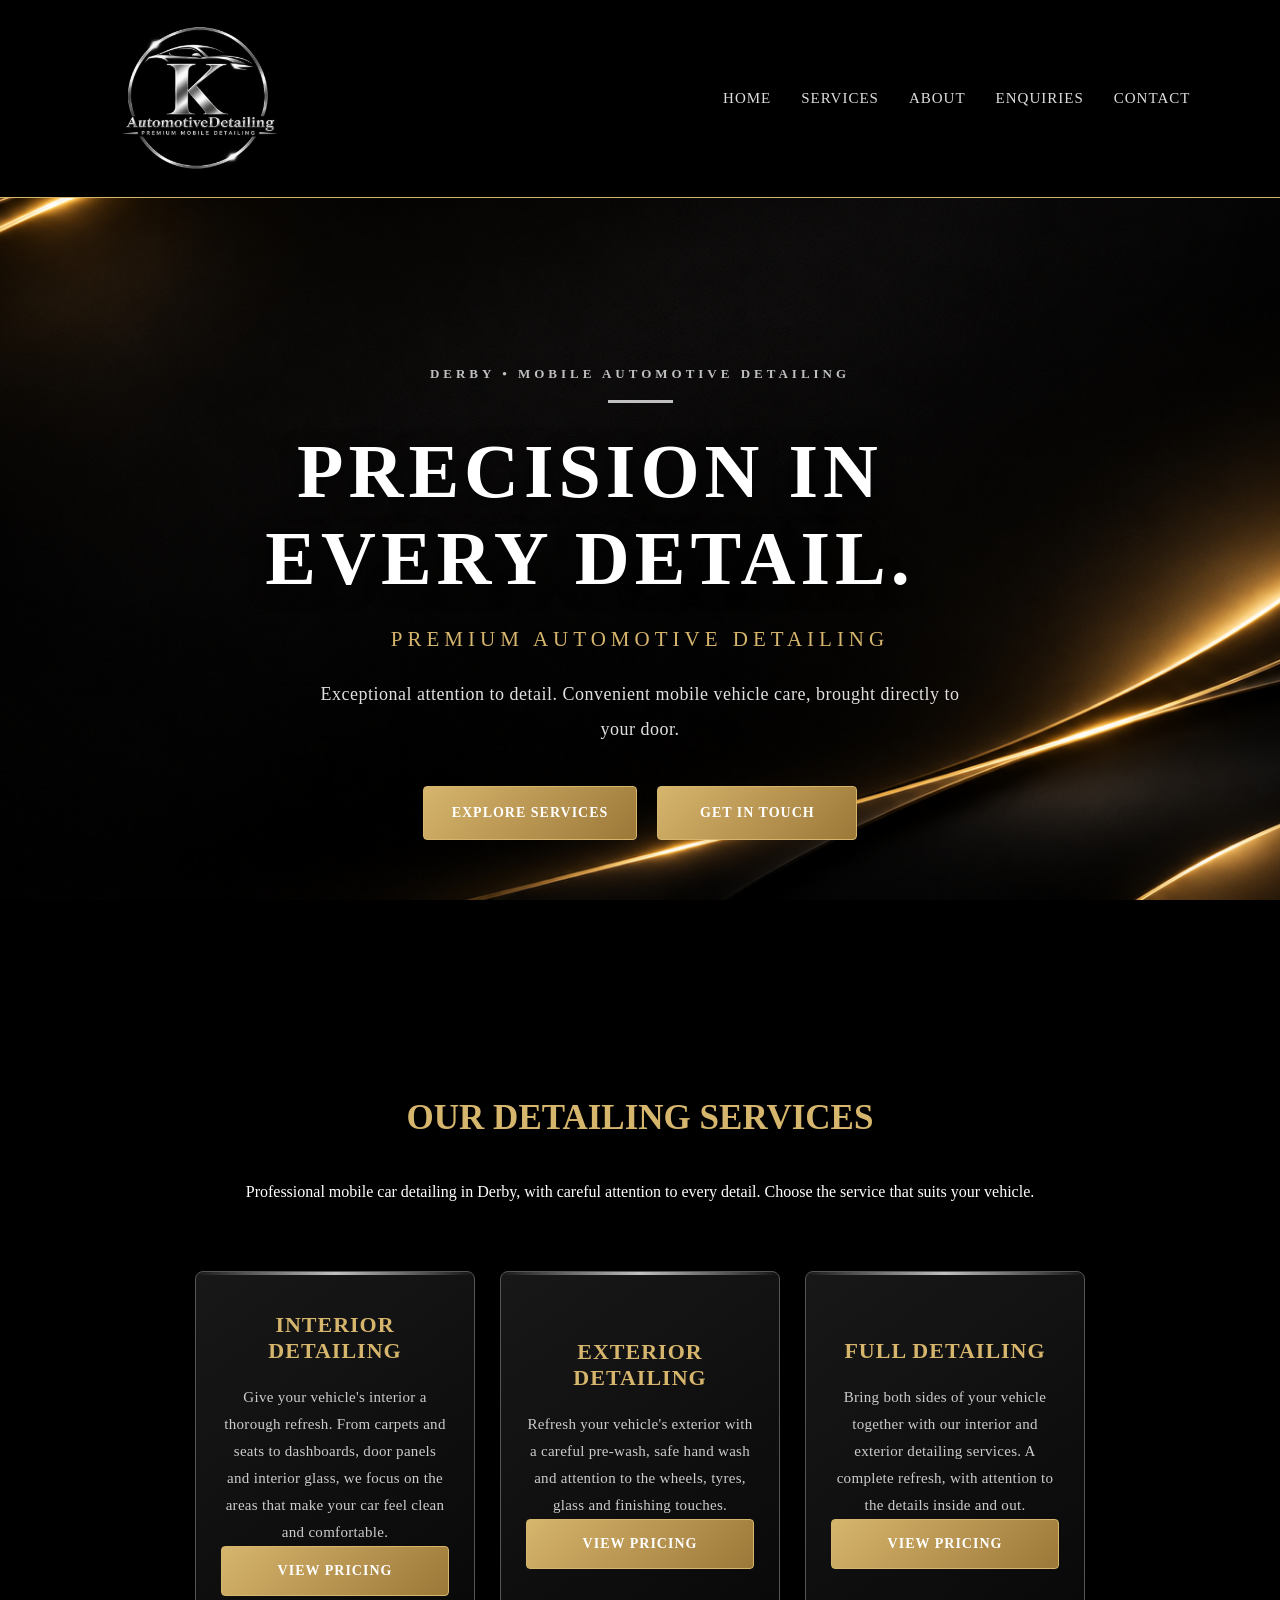
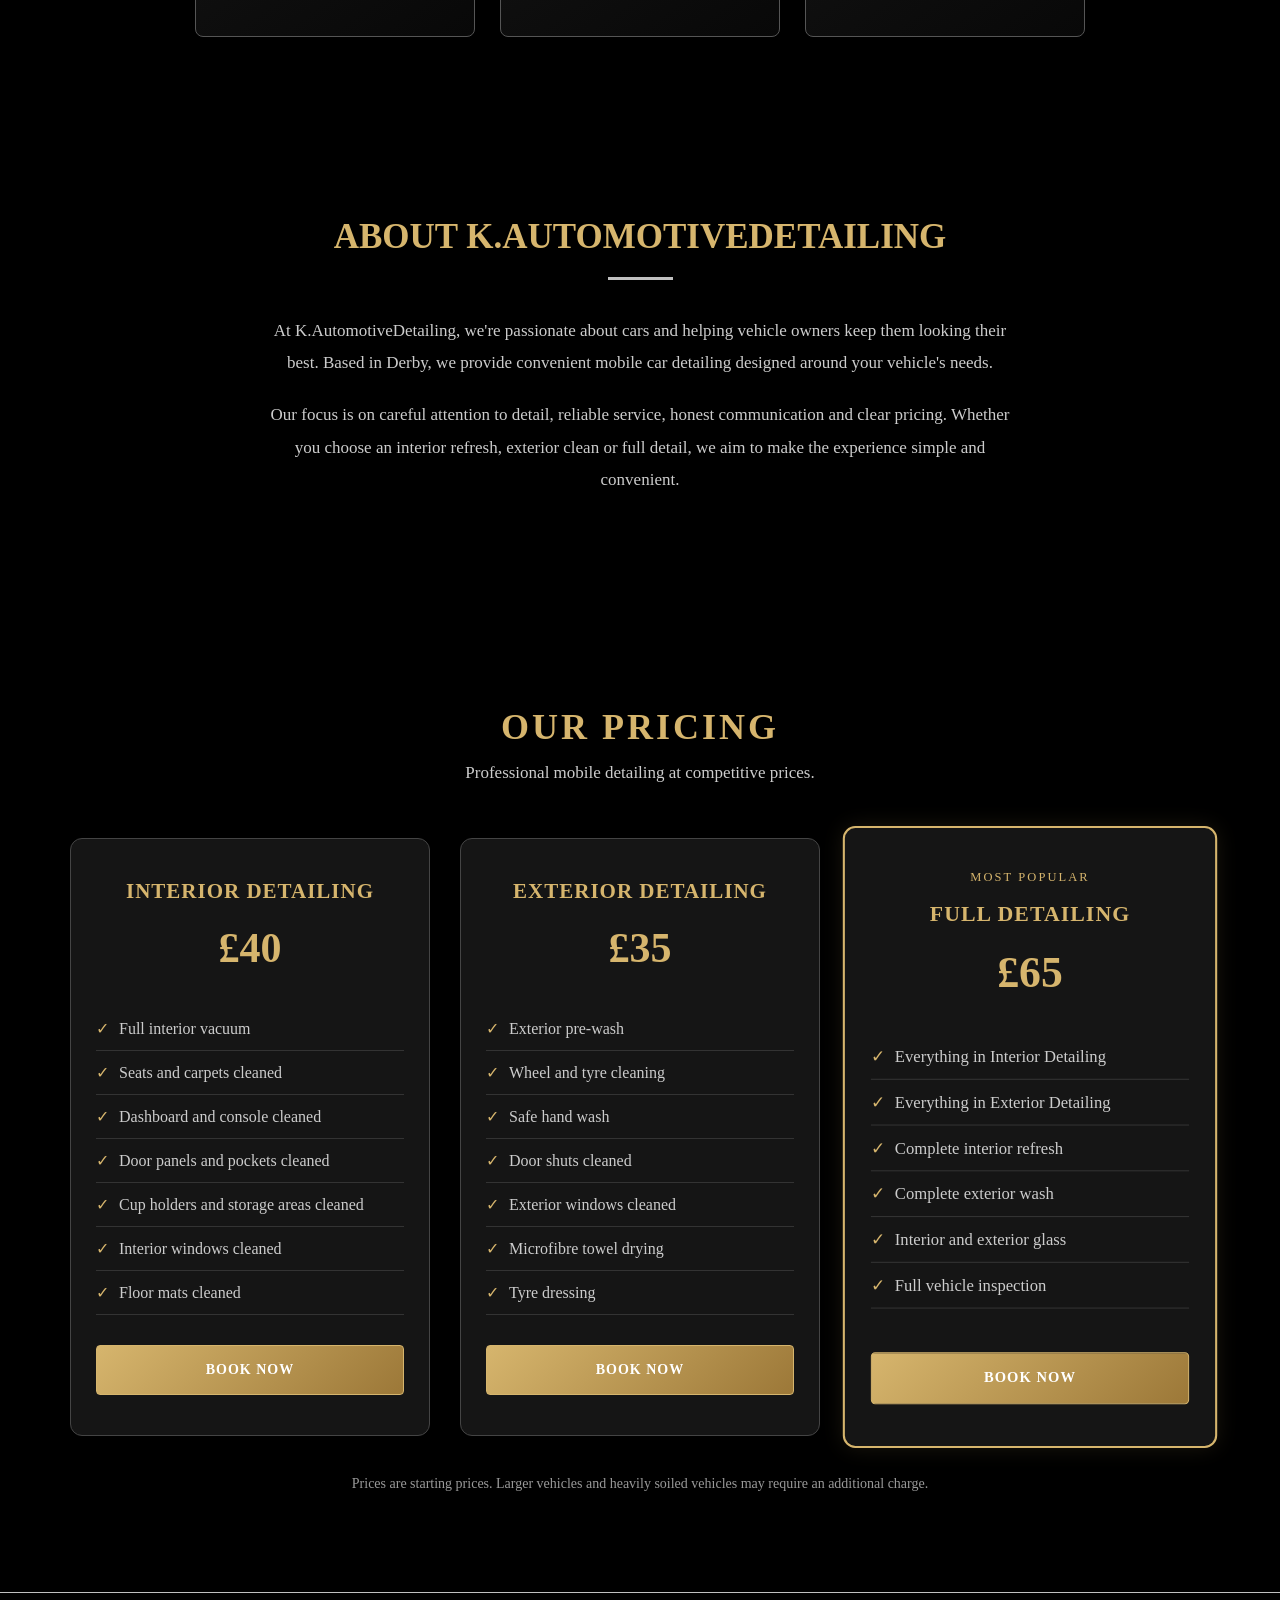
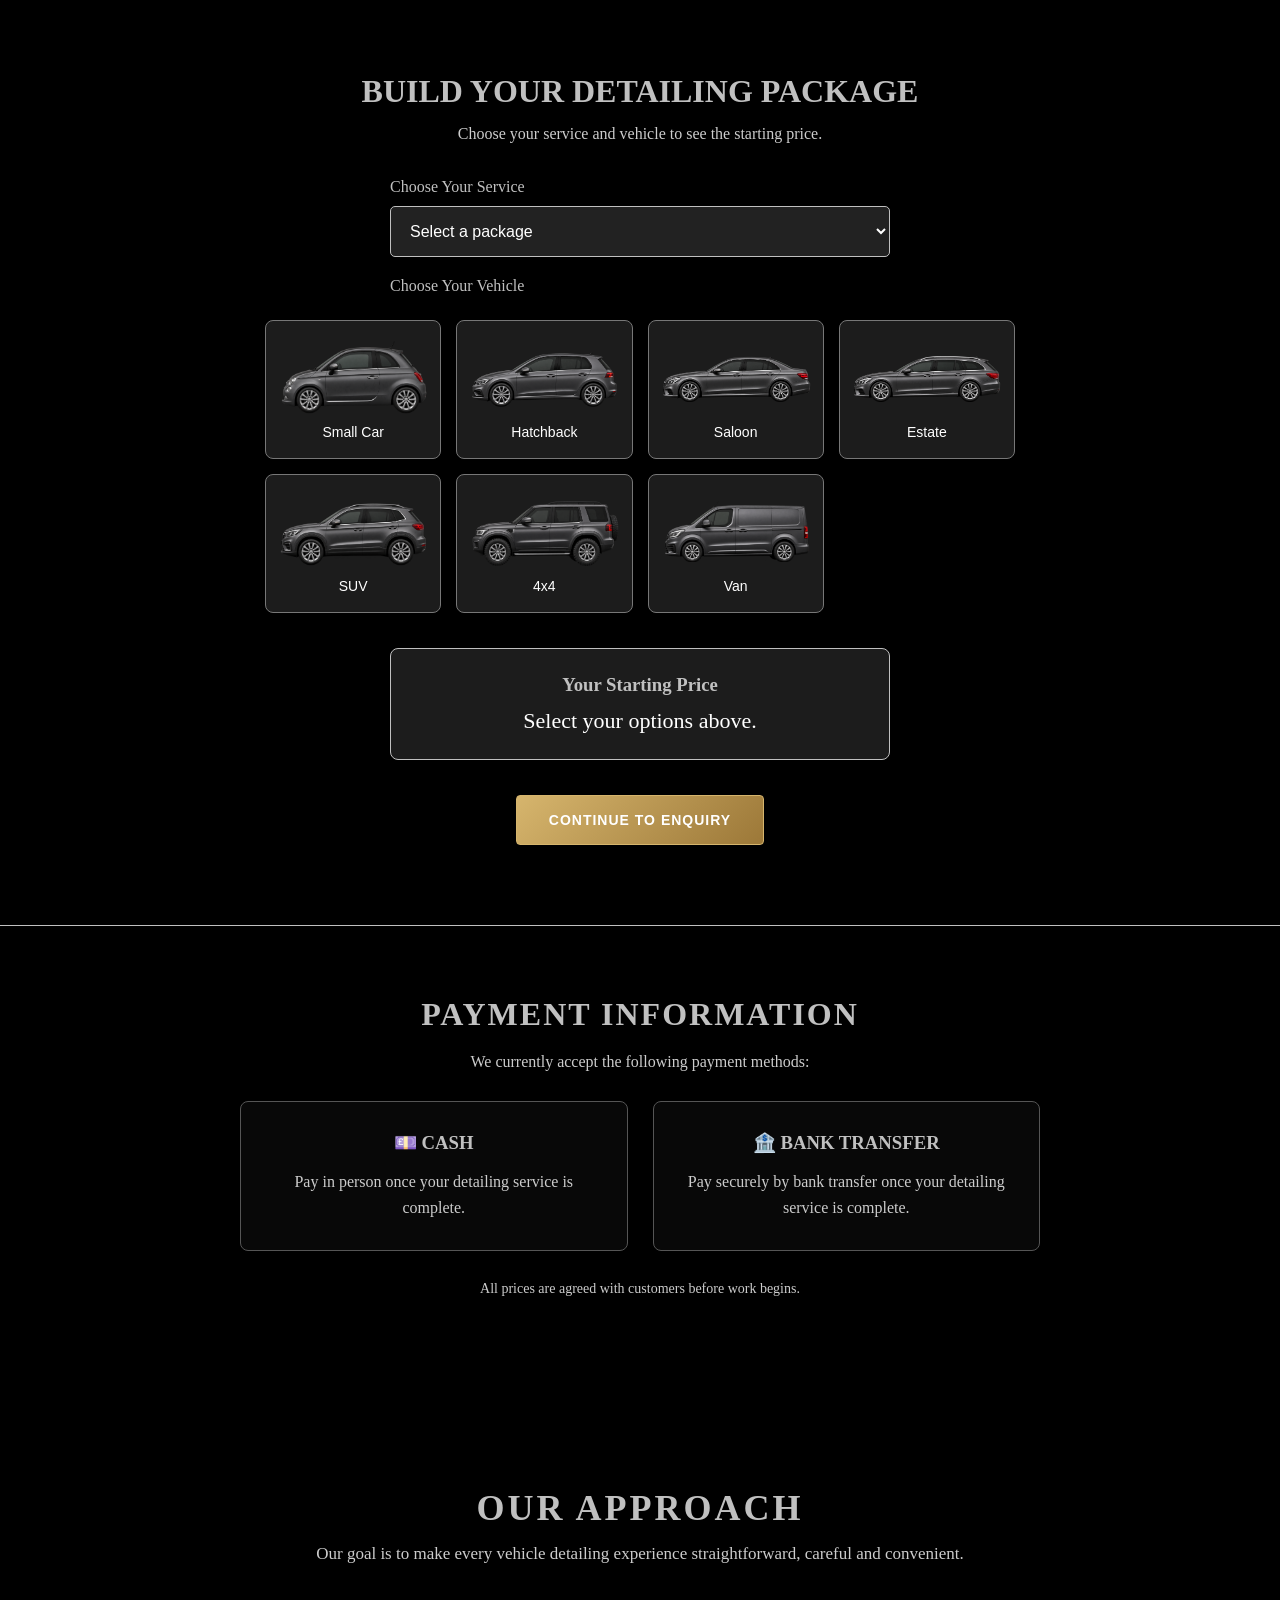
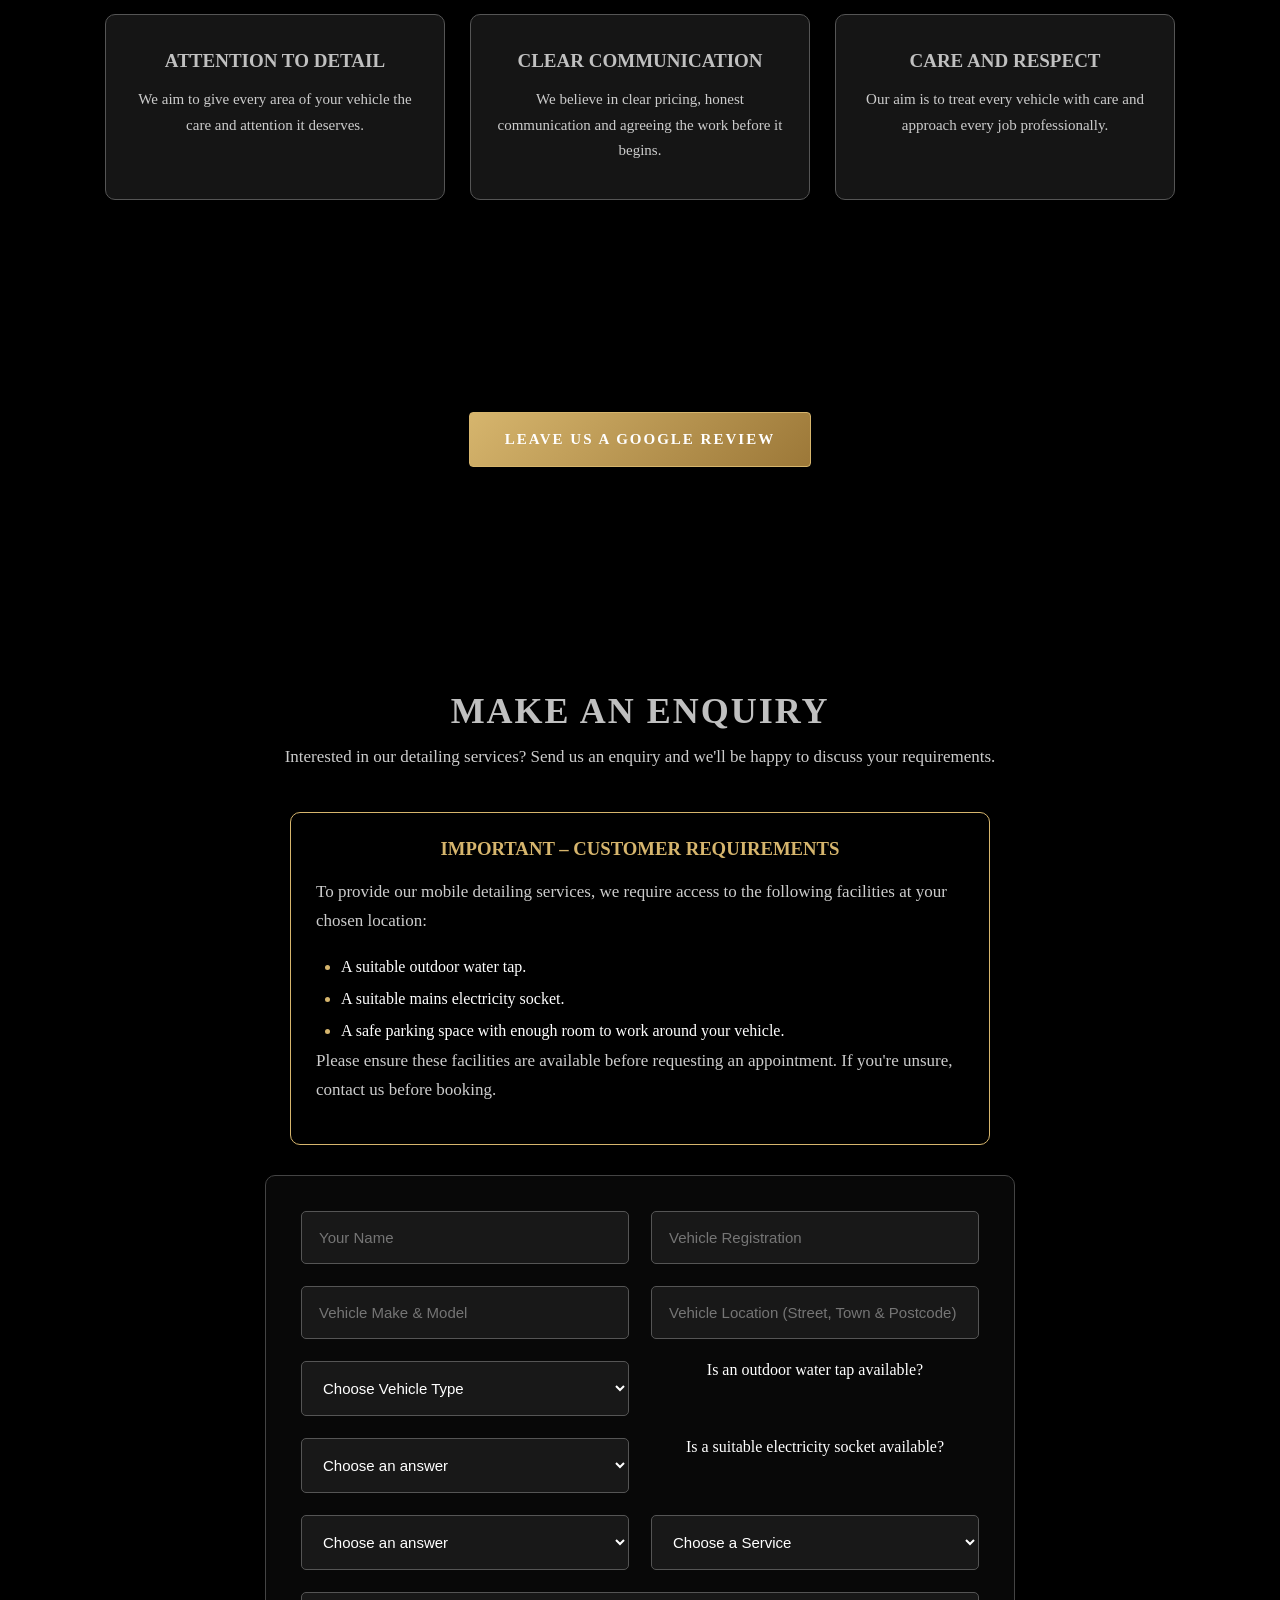
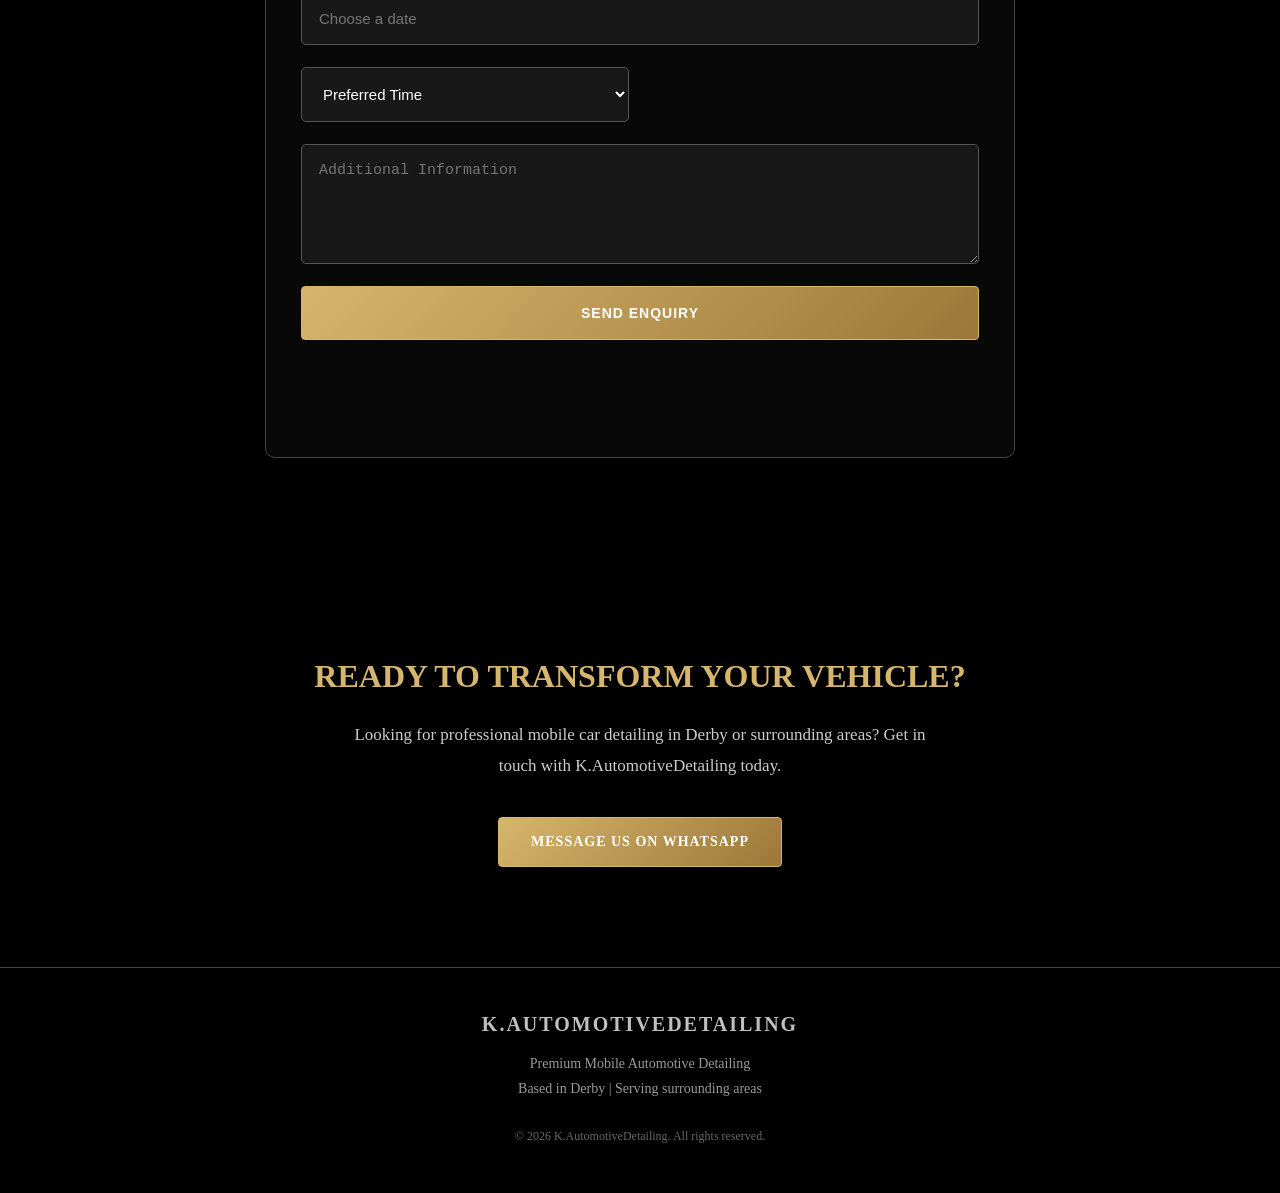
==== index.html @ b1f5a610 "Update index.html" ====
<!DOCTYPE html>
<html lang="en">
<head>
    <meta charset="UTF-8">
    <meta name="viewport" content="width=device-width, initial-scale=1.0">

    <title>K.AutomotiveDetailing | Mobile Car Detailing Derby</title>
    <meta name="description" content="K.AutomotiveDetailing is a Derby-based mobile car detailing business offering interior, exterior and full vehicle detailing.">
<meta name="google-site-verification" content="3lFcGwFGgiBPNu2dkAWqpd8_053Fu-pP-TN8YzQYpKs" />
    <link rel="stylesheet" href="style.css">
    <link rel="icon" type="image/png" href="images/logo.png">
    <link rel="canonical" href="https://kautomotivedetailing.co.uk/">
    <meta property="og:title" content="K.AutomotiveDetailing | Mobile Car Detailing Derby">
<meta property="og:description" content="Mobile interior, exterior and full car detailing in Derby.">
<meta property="og:url" content="https://kautomotivedetailing.co.uk/">
<meta property="og:type" content="website">
</head>

<body>

    <!-- NAVIGATION -->
<header>
        <nav>
            <a class="logo" href="#home">
    <img src="images/logo.png" alt="K.AutomotiveDetailing logo">
</a>

            <ul>
                <li><a href="#home">Home</a></li>
                <li><a href="#services">Services</a></li>
                <li><a href="#about">About</a></li>
                <li><a href="#booking">Enquiries</a></li>
                <li><a href="#contact">Contact</a></li>
            </ul>
        </nav>
    </header>

    <!-- HOMEPAGE -->
   <section class="hero" id="home">

    <div class="hero-content">

        <span class="hero-label">DERBY • MOBILE AUTOMOTIVE DETAILING</span>

        <div class="hero-line"></div>

        <h1>PRECISION IN<br>EVERY DETAIL.</h1>

        <h2>PREMIUM AUTOMOTIVE DETAILING</h2>

        <p>
            Exceptional attention to detail.
            Convenient mobile vehicle care, brought directly to your door.
        </p>

        <div class="hero-buttons">
            <a href="#services" class="button">EXPLORE SERVICES</a>

            <a href="#contact" class="button secondary-button">GET IN TOUCH</a>
        </div>

    </div>

</section>
<!-- SERVICES -->
<section class="services" id="services">

    <h2>OUR DETAILING SERVICES</h2>

    <p class="services-intro">
        Professional mobile car detailing in Derby, with careful attention
        to every detail. Choose the service that suits your vehicle.
    </p>

    <div class="service-container">

        <div class="service-card">
            <h3>Interior Detailing</h3>
            <p>
                Give your vehicle's interior a thorough refresh.
                From carpets and seats to dashboards, door panels
                and interior glass, we focus on the areas that
                make your car feel clean and comfortable.
            </p>
            <a href="#pricing" class="button">VIEW PRICING</a>
        </div>

        <div class="service-card">
            <h3>Exterior Detailing</h3>
            <p>
                Refresh your vehicle's exterior with a careful
                pre-wash, safe hand wash and attention to the
                wheels, tyres, glass and finishing touches.
            </p>
            <a href="#pricing" class="button">VIEW PRICING</a>
        </div>

        <div class="service-card">
            <h3>Full Detailing</h3>
            <p>
                Bring both sides of your vehicle together with
                our interior and exterior detailing services.
                A complete refresh, with attention to the details
                inside and out.
            </p>
            <a href="#pricing" class="button">VIEW PRICING</a>
        </div>

    </div>

</section>
<!-- ABOUT -->
<section class="about" id="about">

    <h2>ABOUT K.AUTOMOTIVEDETAILING</h2>

    <p>
        At K.AutomotiveDetailing, we're passionate about cars
        and helping vehicle owners keep them looking their best.
        Based in Derby, we provide convenient mobile car detailing
        designed around your vehicle's needs.
    </p>

    <p>
        Our focus is on careful attention to detail, reliable
        service, honest communication and clear pricing.
        Whether you choose an interior refresh, exterior clean
        or full detail, we aim to make the experience simple
        and convenient.
    </p>

</section>

<!-- PRICING SECTION -->

<section class="pricing" id="pricing">

    <h2>OUR PRICING</h2>

    <p class="pricing-intro">
        Professional mobile detailing at competitive prices.
    </p>

    <div class="pricing-container">

        <div class="pricing-card">
            <h3>INTERIOR DETAILING</h3>
            <h4>£40</h4>

            <ul>
                <li>Full interior vacuum</li>
                <li>Seats and carpets cleaned</li>
                <li>Dashboard and console cleaned</li>
                <li>Door panels and pockets cleaned</li>
                <li>Cup holders and storage areas cleaned</li>
                <li>Interior windows cleaned</li>
                <li>Floor mats cleaned</li>
            </ul>

            <a href="#booking" class="button">BOOK NOW</a>
        </div>

        <div class="pricing-card">
            <h3>EXTERIOR DETAILING</h3>
            <h4>£35</h4>

            <ul>
                <li>Exterior pre-wash</li>
                <li>Wheel and tyre cleaning</li>
                <li>Safe hand wash</li>
                <li>Door shuts cleaned</li>
                <li>Exterior windows cleaned</li>
                <li>Microfibre towel drying</li>
                <li>Tyre dressing</li>
            </ul>

            <a href="#booking" class="button">BOOK NOW</a>
        </div>

        <div class="pricing-card popular">
            <span class="popular-label">MOST POPULAR</span>

            <h3>FULL DETAILING</h3>
            <h4>£65</h4>

            <ul>
                <li>Everything in Interior Detailing</li>
                <li>Everything in Exterior Detailing</li>
                <li>Complete interior refresh</li>
                <li>Complete exterior wash</li>
                <li>Interior and exterior glass</li>
                <li>Full vehicle inspection</li>
            </ul>

            <a href="#booking" class="button">BOOK NOW</a>
        </div>

    </div>

    <p class="pricing-note">
        Prices are starting prices. Larger vehicles and heavily soiled
        vehicles may require an additional charge.
    </p>

</section>
<!-- INTERACTIVE PRICE SELECTOR -->

<section class="price-selector" id="price-selector">

    <h2>BUILD YOUR DETAILING PACKAGE</h2>

    <p>Choose your service and vehicle to see the starting price.</p>

    <label for="package-choice">Choose Your Service</label>
    <select id="package-choice">
        <option value="">Select a package</option>
        <option value="Interior Detailing">Interior Detailing</option>
        <option value="Exterior Detailing">Exterior Detailing</option>
        <option value="Full Detailing">Full Detailing</option>
    </select>

    <label>Choose Your Vehicle</label>

<div class="vehicle-grid">

    <button type="button" class="vehicle-card" data-vehicle="Small Car">
       <img src="images/small-car.png" alt="Small car">
        <span>Small Car</span>
    </button>

    <button type="button" class="vehicle-card" data-vehicle="Hatchback">
       <img src="images/hatchback.png" alt="Hatchback">
        <span>Hatchback</span>
    </button>

    <button type="button" class="vehicle-card" data-vehicle="Saloon">
        <img src="images/saloon.png" alt="Saloon">
        <span>Saloon</span>
    </button>

    <button type="button" class="vehicle-card" data-vehicle="Estate">
        <img src="images/estate.png" alt="Estate car">
        <span>Estate</span>
    </button>

    <button type="button" class="vehicle-card" data-vehicle="SUV">
        <img src="images/suv.png" alt="SUV">
        <span>SUV</span>
    </button>

    <button type="button" class="vehicle-card" data-vehicle="4x4">
     <img src="images/4x4.png" alt="4x4 vehicle">
        <span>4x4</span>
    </button>

    <button type="button" class="vehicle-card" data-vehicle="Van">
      <img src="images/van.png" alt="Van">
        <span>Van</span>
    </button>

</div>

<select id="vehicle-choice" hidden>
    <option value="">Select your vehicle</option>
    <option value="Small Car">Small Car</option>
    <option value="Hatchback">Hatchback</option>
    <option value="Saloon">Saloon</option>
    <option value="Estate">Estate</option>
    <option value="SUV">SUV</option>
    <option value="4x4">4x4</option>
    <option value="Van">Van</option>
</select>

    <div id="price-result">
        <h3>Your Starting Price</h3>
        <p>Select your options above.</p>
    </div>

    <button type="button" id="use-package" class="button">
        CONTINUE TO ENQUIRY
    </button>

</section>
<!-- PAYMENT INFORMATION -->

<section class="payment">

    <h2>PAYMENT INFORMATION</h2>

    <p>We currently accept the following payment methods:</p>

    <div class="payment-methods">

        <div class="payment-card">
            <h3>💷 CASH</h3>
            <p>Pay in person once your detailing service is complete.</p>
        </div>

        <div class="payment-card">
            <h3>🏦 BANK TRANSFER</h3>
            <p>Pay securely by bank transfer once your detailing service is complete.</p>
        </div>

    </div>

    <p class="payment-note">
        All prices are agreed with customers before work begins.
    </p>

</section>

<!-- OUR APPROACH -->
<section class="reviews" id="reviews">

    <h2>OUR APPROACH</h2>

    <p class="reviews-intro">
        Our goal is to make every vehicle detailing experience
        straightforward, careful and convenient.
    </p>

    <div class="reviews-container">

        <div class="review-card">
            <h3>ATTENTION TO DETAIL</h3>
            <p>
                We aim to give every area of your vehicle
                the care and attention it deserves.
            </p>
        </div>

        <div class="review-card">
            <h3>CLEAR COMMUNICATION</h3>
            <p>
                We believe in clear pricing, honest communication
                and agreeing the work before it begins.
            </p>
        </div>

        <div class="review-card">
            <h3>CARE AND RESPECT</h3>
            <p>
                Our aim is to treat every vehicle with care
                and approach every job professionally.
            </p>
        </div>

    </div>

</section>

<div class="google-review-button">
    <a href="https://g.page/r/CeWnXYywvIUnEBM/review"
       target="_blank"
       rel="noopener noreferrer"
       class="button">
        LEAVE US A GOOGLE REVIEW
    </a>
</div>
 

    <!-- CONTACT -->
     <!-- BOOKING SECTION -->

<section class="booking" id="booking">

    <h2>MAKE AN ENQUIRY</h2>

   <p>Interested in our detailing services? Send us an enquiry and we'll be happy to discuss your requirements.</p>
   <div class="customer-requirements">

    <h3>IMPORTANT – CUSTOMER REQUIREMENTS</h3>

    <p>
        To provide our mobile detailing services, we require access
        to the following facilities at your chosen location:
    </p>

    <ul>
        <li>A suitable outdoor water tap.</li>
        <li>A suitable mains electricity socket.</li>
        <li>A safe parking space with enough room to work around your vehicle.</li>
    </ul>

    <p>
        Please ensure these facilities are available before requesting
        an appointment. If you're unsure, contact us before booking.
    </p>

</div>

    <form id="booking-form">

        <input type="text" id="name" placeholder="Your Name" required>
        <input type="text" id="registration" placeholder="Vehicle Registration" required>

        <input type="text" id="vehicle" placeholder="Vehicle Make & Model" required>
        <input type="text" id="address" placeholder="Vehicle Location (Street, Town & Postcode)" required>
        <select id="vehicle-type" required>
    <option value="">Choose Vehicle Type</option>
    <option>Small Car</option>
    <option>Hatchback</option>
    <option>Saloon</option>
    <option>Estate</option>
    <option>SUV</option>
    <option>4x4</option>
    <option>Van</option>
    <option>Other</option>
</select>
<label for="water-availability">Is an outdoor water tap available?</label>
<select id="water-availability" required>
    <option value="">Choose an answer</option>
    <option>Yes</option>
    <option>No</option>
    <option>Unsure</option>
</select>

<label for="electricity-availability">Is a suitable electricity socket available?</label>
<select id="electricity-availability" required>
    <option value="">Choose an answer</option>
    <option>Yes</option>
    <option>No</option>
    <option>Unsure</option>
</select>
        <select id="service" required>
            <option value="">Choose a Service</option>
            <option>Interior Detailing</option>
            <option>Exterior Detailing</option>
            <option>Full Detailing</option>
        </select>

        <input type="text" id="date" placeholder="Choose a date" readonly required>
<div id="booking-calendar"></div>

        <select id="time" required>
            <option value="">Preferred Time</option>
            <option>Morning</option>
            <option>Afternoon</option>
            <option>Evening</option>
        </select>

        <textarea id="message" placeholder="Additional Information"></textarea>
      

        <button type="submit" class="button">SEND ENQUIRY</button>
        <p id="booking-status"></p>

    </form>

</section>

    <section class="contact" id="contact">
    <h2>READY TO TRANSFORM YOUR VEHICLE?</h2>

    <p>
        Looking for professional mobile car detailing in Derby or surrounding areas?
        Get in touch with K.AutomotiveDetailing today.
    </p>

    <a href="https://wa.me/447947602239?text=Hi%2C%20I'd%20like%20to%20enquire%20about%20your%20detailing%20services."
       class="button"
       target="_blank"
       rel="noopener noreferrer">
        MESSAGE US ON WHATSAPP
    </a>
</section>

    <footer>
    <div class="footer-content">
        <h3>K.AUTOMOTIVEDETAILING</h3>

        <p>Premium Mobile Automotive Detailing</p>

        <p>Based in Derby | Serving surrounding areas</p>

        <p class="copyright">
            © 2026 K.AutomotiveDetailing. All rights reserved.
        </p>
    </div>
<!-- BACK TO TOP BUTTON -->
<button id="back-to-top" title="Back to Top">
    ↑
</button>
</footer>
<script>
// CUSTOM BOOKING CALENDAR

const dateInput = document.getElementById("date");
const calendar = document.getElementById("booking-calendar");

let calendarDate = new Date();
let selectedDate = null;

calendar.style.display = "none";

function renderCalendar() {
    calendar.innerHTML = "";

    const year = calendarDate.getFullYear();
    const month = calendarDate.getMonth();

    const firstDay = new Date(year, month, 1).getDay();
    const daysInMonth = new Date(year, month + 1, 0).getDate();

    const header = document.createElement("div");
    header.className = "calendar-header";

    const previous = document.createElement("button");
    previous.type = "button";
    previous.textContent = "‹";
    previous.onclick = () => {
        calendarDate.setMonth(calendarDate.getMonth() - 1);
        renderCalendar();
    };

    const title = document.createElement("strong");
    title.textContent = calendarDate.toLocaleDateString("en-GB", {
        month: "long",
        year: "numeric"
    });

    const next = document.createElement("button");
    next.type = "button";
    next.textContent = "›";
    next.onclick = () => {
        calendarDate.setMonth(calendarDate.getMonth() + 1);
        renderCalendar();
    };

    header.append(previous, title, next);
    calendar.appendChild(header);

    const grid = document.createElement("div");
    grid.className = "calendar-grid";

    ["Sun", "Mon", "Tue", "Wed", "Thu", "Fri", "Sat"].forEach(day => {
        const label = document.createElement("div");
        label.className = "calendar-day";
        label.textContent = day;
        grid.appendChild(label);
    });

    for (let i = 0; i < firstDay; i++) {
        grid.appendChild(document.createElement("div"));
    }

    const today = new Date();
    today.setHours(0, 0, 0, 0);

    const maxDate = new Date();
    maxDate.setDate(maxDate.getDate() + 90);
    maxDate.setHours(0, 0, 0, 0);

    for (let day = 1; day <= daysInMonth; day++) {
        const date = new Date(year, month, day);
        const button = document.createElement("button");

        button.type = "button";
        button.className = "calendar-date";
        button.textContent = day;

        const weekday = date.getDay();

        if (
            date < today ||
            date > maxDate ||
            [1, 3, 4].includes(weekday)
        ) {
            button.disabled = true;
        }

        if (
            selectedDate &&
            date.toDateString() === selectedDate.toDateString()
        ) {
            button.classList.add("selected");
        }

        button.addEventListener("click", () => {
            selectedDate = date;

            dateInput.value =
    date.getFullYear() + "-" +
    String(date.getMonth() + 1).padStart(2, "0") + "-" +
    String(date.getDate()).padStart(2, "0");

            calendar.style.display = "none";
            renderCalendar();
        });

        grid.appendChild(button);
    }

    calendar.appendChild(grid);
}

dateInput.addEventListener("click", () => {
    calendar.style.display =
        calendar.style.display === "none" ? "block" : "none";

    renderCalendar();
});

renderCalendar();
document.getElementById("booking-form").addEventListener("submit", function(event) {

    event.preventDefault();
    const bookingReference = "KAD-" +
    Date.now().toString().slice(-6) + "-" +
    Math.floor(100 + Math.random() * 900);

    const name = document.getElementById("name").value;
    const vehicle = document.getElementById("vehicle").value;
    const vehicleType = document.getElementById("vehicle-type").value;
    const registration = document.getElementById("registration").value;
    const address = document.getElementById("address").value;
    const service = document.getElementById("service").value;
    const date = document.getElementById("date").value;
    const time = document.getElementById("time").value;
    const message = document.getElementById("message").value;

    const bookingMessage =
    "Hi, I'd like to request a car detailing booking.\n\n" +
    "Booking Reference: " + bookingReference + "\n" +
        "Name: " + name + "\n" +
        "Vehicle: " + vehicle + "\n" +
    "Vehicle Type: " + vehicleType + "\n" +
    "Registration: " + registration + "\n" +
    "Vehicle Location: " + address + "\n" +
    "Service: " + service + "\n" +
    "Preferred Date: " + date + "\n" +
    "Preferred Time: " + time + "\n" +
    "Additional Information: " + message + "\n\n" +
"Please remember to attach your vehicle photos to this WhatsApp message if you have any.";

    const whatsappURL = "https://wa.me/447947602239?text=" + encodeURIComponent(bookingMessage);

    document.getElementById("booking-status").textContent =
"Your enquiry reference is " + bookingReference +
". Please send the WhatsApp message to complete your enquiry. We will respond when we're ready to discuss your requirements.";

    window.open(whatsappURL, "_blank");
});
</script>
<script>
const animatedSections = document.querySelectorAll(
    ".services, .pricing, .payment, .reviews, .about, .booking, .contact"
);

const observer = new IntersectionObserver((entries) => {
    entries.forEach((entry) => {
        if (entry.isIntersecting) {
            entry.target.classList.add("fade-in", "visible");
            observer.unobserve(entry.target);
        }
    });
}, {
    threshold: 0.15
});

animatedSections.forEach((section) => {
    section.classList.add("fade-in");
    observer.observe(section);
});// BACK TO TOP BUTTON

const backToTopButton = document.getElementById("back-to-top");

window.addEventListener("scroll", function() {
    if (window.scrollY > 300) {
        backToTopButton.classList.add("show");
    } else {
        backToTopButton.classList.remove("show");
    }
});

backToTopButton.addEventListener("click", function() {
    window.scrollTo({
        top: 0,
        behavior: "smooth"
    });
});// INTERACTIVE PRICE SELECTOR

const packageChoice = document.getElementById("package-choice");
const vehicleChoice = document.getElementById("vehicle-choice");
const priceResult = document.getElementById("price-result");
const usePackageButton = document.getElementById("use-package");

const startingPrices = {
    "Interior Detailing": 40,
    "Exterior Detailing": 35,
    "Full Detailing": 65
};

function updatePrice() {
    const selectedPackage = packageChoice.value;
    const selectedVehicle = vehicleChoice.value;

    if (!selectedPackage || !selectedVehicle) {
        priceResult.innerHTML = `
            <h3>Your Starting Price</h3>
            <p>Select your service and vehicle above.</p>
        `;
        return;
    }

    const price = startingPrices[selectedPackage];

    priceResult.innerHTML = `
        <h3>${selectedPackage}</h3>
        <p>From £${price}</p>
        <small>
            Vehicle selected: ${selectedVehicle}. 
            Larger vehicles and heavily soiled vehicles may cost extra.
            Final price will be agreed before work begins.
        </small>
    `;
}

packageChoice.addEventListener("change", updatePrice);
vehicleChoice.addEventListener("change", updatePrice);
// VEHICLE CARD SELECTION

const vehicleCards = document.querySelectorAll(".vehicle-card");

vehicleCards.forEach(card => {
    card.addEventListener("click", function() {

        const selectedVehicle = this.dataset.vehicle;

        vehicleChoice.value = selectedVehicle;

        vehicleCards.forEach(item => {
            item.classList.remove("selected");
        });

        this.classList.add("selected");

        updatePrice();
    });
});

usePackageButton.addEventListener("click", function() {
    if (!packageChoice.value || !vehicleChoice.value) {
        priceResult.innerHTML = `
            <h3>Almost there!</h3>
            <p>Please select both options first.</p>
        `;
        return;
    }

    document.getElementById("service").value = packageChoice.value;
    document.getElementById("vehicle-type").value = vehicleChoice.value;

    document.getElementById("booking").scrollIntoView({
        behavior: "smooth"
    });
});
</script>
</body>
</html>
---- style.css ----
/* MAIN SETTINGS */

* {
    margin: 0;
    padding: 0;
    box-sizing: border-box;
    scroll-behavior: smooth;
}

body {
    background: url("images/hero-background.png") center center / cover fixed no-repeat;




    ;
    color: white;
    font-family: georgia



}

/* NAVIGATION BAR */

header {
    background: #111;
    padding: 25px 7%;
    border-bottom: 1px solid silver
}

nav {
    display: flex;
    justify-content: space-between;
    align-items: center;
}

.logo {
    color: silver;
    font-size: 35px;
    font-weight: bold;
    letter-spacing: 2px;
}

nav ul {
    display: flex;
    list-style: none;
    gap: 30px;
}

nav ul li a {
    color: #ddd;
    text-decoration: none;
    font-size: 15px;
    letter-spacing: 1px;
    text-transform: uppercase;
    transition: 0.3s;
}

nav ul li a {
    position: relative;
    transition: color 0.3s ease;
}

nav ul li a::after {
    content: "";
    position: absolute;
    left: 0;
    bottom: -6px;
    width: 0;
    height: 2px;
    background: silver;
    transition: width 0.3s ease;
}

nav ul li a:hover {
    color: #D6B56D;
    text-shadow: 0 0 8px rgba(214, 181, 109, 0.5);
}

nav ul li a:hover::after {
    width: 100%;
}

/* HOMEPAGE */

.hero {
    min-height: 90vh;
    display: flex;
    justify-content: center;
    align-items: center;
    text-align: center;
    padding: 100px 20px;
    background:
    linear-gradient(
        90deg,
        rgba(0, 0, 0, 0.85),
        rgba(0, 0, 0, 0.45),
        rgba(0, 0, 0, 0.75)
    ),
    url("images/hero-background.png")
    center/cover no-repeat;
}

.hero h1 {
    font-size: 76px;
    color: white;
    letter-spacing: 5px;
    line-height: 1.15;
    max-width: 1000px;
    margin-bottom: 25px;
    font-weight: bold;
    text-transform: uppercase;
    text-shadow: 0 4px 20px rgba(0,0,0,0.8);
}

.hero h2 {
    font-size: 21px;
    font-weight: normal;
    letter-spacing: 5px;
    color: silver;
    margin-bottom: 25px;
    text-transform: uppercase;
}

.hero p {
    color: #e0e0e0;
    font-size: 18px;
    max-width: 650px;
    line-height: 1.9;
    margin: 0 auto 40px;
    letter-spacing: 0.5px;
}
/* BOOKING BUTTON */

.button {
    background: linear-gradient(135deg, #eeeeee, #999999);
    color: #000;
    padding: 16px 32px;
    border: 1px solid #fff;
    border-radius: 4px;
    text-decoration: none;
    font-weight: bold;
    letter-spacing: 1px;
    font-size: 14px;
    transition: 0.3s;
    display: inline-block;
}

.button:hover {
    background: white;
    box-shadow: 0 0 20px rgba(192, 192, 192, 0.6);
    transform: translateY(-4px) scale(1.03);
}

/* SERVICES */

.services {
    padding: 90px 8%;
    text-align: center;
}

.services h2,
.about h2 {
    color: silver;
    font-size: 35px;
    margin-bottom: 45px;
}

.service-container {
    display: flex;
    justify-content: center;
    gap: 25px;
    flex-wrap: wrap;
}
.service-card {
    background: linear-gradient(145deg, #181818, #080808);
    border: 1px solid #555;
    border-radius: 8px;
    padding: 40px 25px;
    width: 280px;
    transition: 0.3s;
}

.service-card:hover {
    border-color: silver;
    transform: translateY(-8px);
    box-shadow: 0 12px 30px rgba(192, 192, 192, 0.18);
}

.service-card h3 {
    color: silver;
    font-size: 22px;
    letter-spacing: 1px;
    margin-bottom: 20px;
    text-transform: uppercase;
}

.service-card p {
    color: #ccc;
    font-size: 15px;
    line-height: 1.8;
    letter-spacing: 0.3px;
}
/* ABOUT */

.about {
    background: #111;
    padding: 90px 15%;
    text-align: center;
}

.about p {
    color: #ccc;
    font-size: 17px;
    line-height: 1.9;
    max-width: 750px;
    margin: 0 auto 20px;
    overflow-wrap: anywhere;
}

/* CONTACT */
.contact {
    padding: 100px 20px;
    text-align: center;
    background: #080808;
}

.contact h2 {
    color: #D6B56D;
    font-size: 32px;
    margin-bottom: 25px;
}

.contact p {
    color: #ccc;
    font-size: 17px;
    line-height: 1.8;
    max-width: 600px;
    margin: 0 auto 35px;
}
/* FOOTER */

footer {
    background: #080808;
    padding: 45px 20px;
    text-align: center;
    border-top: 1px solid #444;
}

.footer-content h3 {
    color: silver;
    font-size: 20px;
    letter-spacing: 2px;
    margin-bottom: 15px;
}

.footer-content p {
    color: #999;
    font-size: 14px;
    line-height: 1.8;
}

.footer-content .copyright {
    margin-top: 25px;
    font-size: 12px;
    color: #666;
}


/* MOBILE FRIENDLY */

@media (max-width: 768px) {

    header {
        width: 100%;
        padding: 20px 10px;
    }

    .logo img {
        width: 180px;
        height: auto;
        margin: 0 auto;
    }

    nav {
        flex-direction: column;
        align-items: center;
        justify-content: center;
        width: 100%;
        gap: 20px;
    }

    .logo {
        display: block;
        width: 100%;
        max-width: 100%;
        font-size: 22px;
        letter-spacing: 1px;
        text-align: center;
        overflow-wrap: anywhere;
        line-height: 1.4;
    }

    nav ul {
        display: flex;
        flex-wrap: wrap;
        justify-content: center;
        align-items: center;
        gap: 18px;
        width: 100%;
        list-style: none;
        padding: 0;
        margin: 0;
    }

    nav ul li a {
        font-size: 14px;
    }

    .hero h1 {
        font-size: 30px;
        letter-spacing: 2px;
        line-height: 1.3;
    }

    .hero h2 {
        font-size: 22px;
    }

    .hero p {
        font-size: 16px;
    }

    .services {
        padding: 60px 15px;
    }

    .service-card {
        width: 100%;
        max-width: 350px;
    }

    .about {
        width: 100%;
        padding: 60px 15px;
        text-align: center;
    }

    .about h2 {
        font-size: 23px;
        line-height: 1.5;
        letter-spacing: 0;
        overflow-wrap: anywhere;
    }

    .about p {
        text-align: center;
        font-size: 16px;
    }
}

/* LOGO IMAGE */

.logo img {
    width: 220px;
    height: auto;
    display: block;
}/* BOOKING SECTION */

/* BOOKING SECTION */

.booking {
    background: #111;
    padding: 100px 20px;
    text-align: center;
}

.booking h2 {
    color: silver;
    font-size: 36px;
    letter-spacing: 2px;
    margin-bottom: 15px;
}

.booking p {
    color: #ccc;
    font-size: 17px;
    margin-bottom: 45px;
}

#booking-form {
    max-width: 750px;
    margin: auto;
    display: grid;
    grid-template-columns: 1fr 1fr;
    gap: 22px;
    background: #080808;
    padding: 35px;
    border: 1px solid #444;
    border-radius: 10px;
}

#booking-form input,
#booking-form select,
#booking-form textarea {
    width: 100%;
    padding: 17px;
    background: #181818;
    color: white;
    border: 1px solid #555;
    border-radius: 5px;
    font-size: 15px;
}

#booking-form textarea {
    grid-column: span 2;
    min-height: 120px;
    resize: vertical;
}

#booking-form button {
    grid-column: span 2;
    padding: 18px;
    cursor: pointer;
}

/* MOBILE BOOKING */

@media (max-width: 768px) {

    .booking {
        padding: 65px 15px;
    }

    .booking h2 {
        font-size: 27px;
    }

    #booking-form {
        grid-template-columns: 1fr;
        padding: 22px;
        gap: 18px;
    }

    #booking-form textarea,
    #booking-form button {
        grid-column: span 1;
    }

}/* BOOKING FORM - MOBILE FIX */

@media (max-width: 768px) {

    .booking {
        padding: 55px 18px;
        width: 100%;
    }

    .booking h2 {
        font-size: 27px;
        letter-spacing: 1px;
        margin-bottom: 15px;
    }

    .booking p {
        font-size: 15px;
        line-height: 1.6;
        margin-bottom: 30px;
    }

    #booking-form {
        display: flex;
        flex-direction: column;
        width: 100%;
        max-width: 100%;
        padding: 20px;
        gap: 18px;
        margin: auto;
    }

    #booking-form input,
    #booking-form select,
    #booking-form textarea {
        width: 100%;
        min-width: 0;
        padding: 15px;
        font-size: 16px;
        min-height: 52px;
    }

    #booking-form textarea {
        min-height: 110px;
    }

    #booking-form button {
        width: 100%;
        padding: 17px 10px;
        font-size: 13px;
    }

}/* BOOKING CONFIRMATION */

#booking-status {
    color: silver;
    font-size: 15px;
    line-height: 1.7;
    margin-top: 15px;
    text-align: center;
}/* PRICING SECTION */

.pricing {
    background: #080808;
    padding: 100px 20px;
    text-align: center;
}

.pricing h2 {
    color: silver;
    font-size: 36px;
    letter-spacing: 3px;
    margin-bottom: 15px;
}

.pricing-intro {
    color: #ccc;
    font-size: 17px;
    margin-bottom: 55px;
}

.pricing-container {
    max-width: 1200px;
    margin: auto;
    display: flex;
    justify-content: center;
    align-items: stretch;
    gap: 30px;
}

.pricing-card {
    background: #151515;
    border: 1px solid #555;
    border-radius: 10px;
    padding: 40px 25px;
    flex: 1;
    max-width: 360px;
    display: flex;
    flex-direction: column;
}

.pricing-card h3 {
    color: silver;
    font-size: 21px;
    letter-spacing: 1px;
}

.pricing-card h4 {
    color: white;
    font-size: 42px;
    margin: 20px 0;
}

.pricing-card ul {
    list-style: none;
    padding: 0;
    margin: 15px 0 30px;
    text-align: left;
    flex-grow: 1;
}

.pricing-card li {
    color: #ccc;
    padding: 12px 0;
    border-bottom: 1px solid #333;
}

.pricing-card li::before {
    content: "✓";
    color: silver;
    margin-right: 10px;
}

.pricing-card .button {
    display: inline-block;
    text-decoration: none;
}

.pricing-card.popular {
    border: 2px solid silver;
    transform: scale(1.04);
}

.popular-label {
    color: silver;
    font-size: 12px;
    letter-spacing: 2px;
    margin-bottom: 15px;
}

.pricing-note {
    color: #999;
    font-size: 14px;
    margin-top: 40px;
}/* PRICING MOBILE RESPONSIVENESS */

@media (max-width: 768px) {

    .pricing {
        padding: 60px 18px;
    }

    .pricing h2 {
        font-size: 28px;
    }

    .pricing-intro {
        font-size: 15px;
        margin-bottom: 35px;
    }

    .pricing-container {
        flex-direction: column;
        align-items: center;
        gap: 25px;
    }

    .pricing-card {
        width: 100%;
        max-width: 400px;
        padding: 30px 22px;
    }

    .pricing-card.popular {
        transform: none;
    }

    .pricing-card h4 {
        font-size: 36px;
    }

    .pricing-note {
        line-height: 1.6;
    }
}/* PAYMENT SECTION */

.payment {
    background: #111;
    padding: 70px 20px;
    text-align: center;
}

.payment h2 {
    color: silver;
    font-size: 32px;
    letter-spacing: 2px;
    margin-bottom: 20px;
}

.payment > p {
    color: #ccc;
    margin-bottom: 30px;
}

.payment-methods {
    display: flex;
    justify-content: center;
    gap: 25px;
    max-width: 800px;
    margin: auto;
}

.payment-card {
    background: #080808;
    border: 1px solid #555;
    border-radius: 8px;
    padding: 30px;
    flex: 1;
}

.payment-card h3 {
    color: silver;
    margin-bottom: 15px;
}

.payment-card p {
    color: #ccc;
    line-height: 1.6;
}

.payment-note {
    margin-top: 30px;
    font-size: 14px;
}

@media (max-width: 768px) {
    .payment-methods {
        flex-direction: column;
    }

    .payment h2 {
        font-size: 26px;
    }
}/* CUSTOMER REVIEWS SECTION */

.reviews {
    background: #080808;
    padding: 90px 20px;
    text-align: center;
}

.reviews h2 {
    color: silver;
    font-size: 36px;
    letter-spacing: 3px;
    margin-bottom: 15px;
}

.reviews-intro {
    color: #ccc;
    font-size: 17px;
    margin-bottom: 50px;
}

.reviews-container {
    max-width: 1100px;
    margin: auto;
    display: flex;
    justify-content: center;
    gap: 25px;
    flex-wrap: wrap;
}

.review-card {
    background: #151515;
    border: 1px solid #555;
    border-radius: 10px;
    padding: 35px 25px;
    flex: 1;
    min-width: 250px;
    max-width: 340px;
}

.review-stars {
    color: silver;
    font-size: 24px;
    letter-spacing: 4px;
    margin-bottom: 20px;
}

.review-card h3 {
    color: silver;
    font-size: 19px;
    margin-bottom: 15px;
}

.review-card p {
    color: #ccc;
    font-size: 15px;
    line-height: 1.7;
}

/* MOBILE REVIEWS */

@media (max-width: 768px) {
    .reviews {
        padding: 60px 18px;
    }

    .reviews h2 {
        font-size: 27px;
    }

    .reviews-intro {
        font-size: 15px;
        line-height: 1.6;
    }

    .reviews-container {
        flex-direction: column;
        align-items: center;
    }

    .review-card {
        width: 100%;
        max-width: 400px;
    }
}/* GOOGLE REVIEW BUTTON */

.google-review-button {
    min-height: 300px;
    display: flex;
    justify-content: center;
    align-items: center;
    padding: 30px 20px;
}

.google-review-button .button {
    padding: 18px 35px;
    font-size: 15px;
    letter-spacing: 2px;
}/* FADE IN ANIMATIONS */

.fade-in {
    opacity: 0;
    transform: translateY(30px);
    transition: opacity 0.8s ease, transform 0.8s ease;
}

.fade-in.visible {
    opacity: 1;
    transform: translateY(0);
}/* PREMIUM CARD ANIMATIONS */

.service-card,
.pricing-card,
.review-card,
.payment-card {
    transition: transform 0.35s ease, border-color 0.35s ease,
                box-shadow 0.35s ease;
}

.service-card:hover,
.pricing-card:hover,
.review-card:hover,
.payment-card:hover {
    transform: translateY(-8px);
    border-color: silver;
    box-shadow: 0 8px 25px rgba(192, 192, 192, 0.12);
}/* ANIMATED HERO HEADING */

.hero h1 {
    animation: silverGlow 3s ease-in-out infinite alternate;
}

@keyframes silverGlow {
    from {
        text-shadow: 0 0 5px rgba(192, 192, 192, 0.2);
    }

    to {
        text-shadow: 0 0 20px rgba(192, 192, 192, 0.7);
    }
}/* BACK TO TOP BUTTON */

#back-to-top {
    position: fixed;
    bottom: 25px;
    right: 25px;
    width: 50px;
    height: 50px;
    border: 1px solid silver;
    border-radius: 50%;
    background: #151515;
    color: silver;
    font-size: 26px;
    cursor: pointer;
    opacity: 0;
    visibility: hidden;
    transition: 0.3s ease;
    z-index: 1000;
}

#back-to-top.show {
    opacity: 1;
    visibility: visible;
}

#back-to-top:hover {
    background: silver;
    color: black;
    transform: translateY(-5px);
}
/* MOBILE BUTTON ADJUSTMENT */
@media (max-width: 600px) {
    #back-to-top {
        width: 42px;
        height: 42px;
        bottom: 15px;
        right: 15px;
        font-size: 22px;
    }
}/* KEYBOARD ACCESSIBILITY */
button:focus-visible,
a:focus-visible {
    outline: 3px solid silver;
    outline-offset: 4px;
}/* REDUCED MOTION ACCESSIBILITY */
@media (prefers-reduced-motion: reduce) {
    *,
    *::before,
    *::after {
        animation-duration: 0.01ms !important;
        animation-iteration-count: 1 !important;
        scroll-behavior: auto !important;
        transition-duration: 0.01ms !important;
    }
}/* HERO BUTTON LAYOUT */

.hero-buttons {
    display: flex;
    justify-content: center;
    align-items: center;
    gap: 20px;
    flex-wrap: wrap;
}

.hero-buttons .button {
    min-width: 200px;
    padding: 18px 28px;
}

/* SECONDARY HERO BUTTON */

.secondary-button {
    background: transparent;
    color: white;
    border: 1px solid silver;
}

.secondary-button:hover {
    background: silver;
    color: black;
}/* HERO LABEL */

.hero-label {
    display: block;
    color: silver;
    font-size: 13px;
    letter-spacing: 4px;
    margin-bottom: 18px;
    font-weight: bold;
}

/* SILVER ACCENT LINE */

.hero-line {
    width: 65px;
    height: 3px;
    background: silver;
    margin: 0 auto 25px;
}/* HERO CONTENT WIDTH */

.hero-content {
    width: 100%;
    max-width: 1100px;
    margin: 0 auto;
    position: relative;
    z-index: 1;
}/* MOBILE HERO ADJUSTMENTS */
@media (max-width: 600px) {
    .hero {
        min-height: 80vh;
        padding: 80px 18px;
    }

    .hero-label {
        font-size: 10px;
        letter-spacing: 2px;
    }

    .hero h1 {
        font-size: 36px;
        letter-spacing: 2px;
    }

    .hero h2 {
        font-size: 16px;
        letter-spacing: 2px;
    }

    .hero p {
        font-size: 15px;
    }

    .hero-buttons {
        flex-direction: column;
        gap: 12px;
    }

    .hero-buttons .button {
        width: 100%;
        max-width: 280px;
    }
}/* MOBILE HERO SPACING */
@media (max-width: 600px) {
    .hero-line {
        margin-bottom: 20px;
    }

    .hero h1 {
        line-height: 1.2;
        margin-bottom: 18px;
    }

    .hero h2 {
        margin-bottom: 18px;
    }

    .hero p {
        line-height: 1.7;
        margin-bottom: 28px;
    }
}/* PREMIUM SERVICE CARD ACCENT */
.service-card {
    position: relative;
    overflow: hidden;
}

.service-card::before {
    content: "";
    position: absolute;
    top: 0;
    left: 0;
    width: 100%;
    height: 3px;
    background: linear-gradient(90deg, transparent, silver, transparent);
}/* SERVICE CARD LAYOUT */
.service-card {
    min-height: 260px;
    display: flex;
    flex-direction: column;
    justify-content: center;
}/* VEHICLE PHOTO UPLOAD */

#booking-form label[for="vehicle-photos"] {
    grid-column: span 2;
    color: silver;
    font-size: 15px;
    text-align: left;
    margin-bottom: -15px;
}

#booking-form input[type="file"] {
    grid-column: span 2;
    background: #181818;
    color: #ccc;
    border: 1px solid #777;
    border-radius: 5px;
    padding: 15px;
    cursor: pointer;
}

.upload-note {
    grid-column: span 2;
    color: #999 !important;
    font-size: 13px !important;
    line-height: 1.6;
    text-align: left;
    margin-bottom: 0 !important;
}/* MOBILE PHOTO UPLOAD */

@media (max-width: 768px) {
    #booking-form label[for="vehicle-photos"] {
        font-size: 14px;
        margin-bottom: -8px;
    }

    #booking-form input[type="file"] {
        width: 100%;
        max-width: 100%;
        padding: 12px;
        font-size: 13px;
    }

    .upload-note {
        font-size: 12px !important;
    }
}/* ABOUT SECTION ACCENT LINE */

.about h2 {
    position: relative;
    margin-bottom: 35px;
}

.about h2::after {
    content: "";
    display: block;
    width: 65px;
    height: 3px;
    background: silver;
    margin: 20px auto 0;
}html {
    scroll-behavior: smooth;
}/* INTERACTIVE PRICE SELECTOR */

.price-selector {
    background: #111;
    padding: 80px 10%;
    text-align: center;
    border-top: 1px solid silver;
    border-bottom: 1px solid silver;
}

.price-selector h2 {
    font-size: 32px;
    color: silver;
    margin-bottom: 15px;
}

.price-selector > p {
    color: #ccc;
    margin-bottom: 35px;
}

.price-selector label {
    display: block;
    color: silver;
    margin: 20px auto 10px;
    text-align: left;
    max-width: 500px;
}

.price-selector select {
    display: block;
    width: 100%;
    max-width: 500px;
    margin: 0 auto;
    padding: 15px;
    background: #222;
    color: white;
    border: 1px solid silver;
    border-radius: 5px;
    font-size: 16px;
}

#price-result {
    margin: 35px auto;
    padding: 25px;
    max-width: 500px;
    background: #1c1c1c;
    border: 1px solid silver;
    border-radius: 8px;
}

#price-result h3 {
    color: silver;
    margin-bottom: 12px;
}

#price-result p {
    color: white;
    font-size: 22px;
}

#use-package {
    cursor: pointer;
}/* VEHICLE SELECTION CARDS */

.vehicle-grid {
    display: grid;
    grid-template-columns: repeat(4, 1fr);
    gap: 15px;
    max-width: 750px;
    margin: 25px auto;
}

.vehicle-card {
    background: #1c1c1c;
    border: 1px solid #777;
    border-radius: 8px;
    padding: 18px 10px;
    color: white;
    cursor: pointer;
    transition: 0.3s ease;
}

.vehicle-card img {
    width: 100%;
    max-width: 150px;
    height: 75px;
    object-fit: contain;
    display: block;
    margin: 0 auto 10px;
}

.vehicle-card span {
    display: block;
    font-size: 14px;
}

.vehicle-card:hover,
.vehicle-card.selected {
    border-color: #D6B56D;
    background: #333;
    box-shadow: 0 0 15px rgba(214, 181, 109, 0.4);
    transform: translateY(-3px);
}

@media (max-width: 600px) {
    .vehicle-grid {
        grid-template-columns: repeat(2, 1fr);
        gap: 10px;
    }
}.price-selector select[hidden] {
    display: none;
}
/* CUSTOM BOOKING CALENDAR */

#booking-calendar {
    max-width: 420px;
    margin: 20px auto;
    padding: 20px;
    background: #1c1c1c;
    border: 1px solid #777;
    border-radius: 10px;
    color: white;
}

.calendar-header {
    display: flex;
    justify-content: space-between;
    align-items: center;
    margin-bottom: 20px;
}

.calendar-header button {
    background: #333;
    color: white;
    border: 1px solid #777;
    padding: 8px 12px;
    cursor: pointer;
}

.calendar-grid {
    display: grid;
    grid-template-columns: repeat(7, 1fr);
    gap: 6px;
    text-align: center;
}

.calendar-day {
    padding: 10px 2px;
    font-size: 13px;
    color: #D6B56D;
}

.calendar-date {
    min-height: 42px;
    border: 1px solid #777;
    background: #292929;
    color: white;
    border-radius: 5px;
    cursor: pointer;
}

.calendar-date.booked {
    background: #542626;
    color: #ffbaba;
    border-color: #a44;
    cursor: not-allowed;
    font-size: 10px;
}

.calendar-date.selected {
    border: 2px solid #D6B56D;
    background: #D6B56D;
    color: #080B09;
    box-shadow: 0 0 12px rgba(214, 181, 109, 0.4);
}

.calendar-date:disabled {
    opacity: 0.8;
}

.calendar-legend {
    margin-top: 18px;
    font-size: 12px;
    text-align: center;
}/* DATE PICKER LAYOUT FIX */

#date {
    grid-column: 1 / -1;
    width: 100%;
    min-height: 52px;
    cursor: pointer;
}

#booking-calendar {
    grid-column: 1 / -1;
    width: 100%;
    max-width: 420px;
    margin: 0 auto 15px;
    display: none;
}

#booking-calendar .calendar-header {
    display: flex;
    justify-content: space-between;
    align-items: center;
    margin-bottom: 20px;
}

#booking-calendar .calendar-header button {
    min-width: 40px;
    min-height: 40px;
}

#booking-calendar .calendar-grid {
    display: grid;
    grid-template-columns: repeat(7, 1fr);
    gap: 6px;
}

#booking-calendar .calendar-date {
    width: 100%;
    min-height: 42px;
    padding: 5px;
}/* FIX CALENDAR BUTTON LAYOUT */
#booking-calendar button {
    grid-column: auto !important;
    padding: 5px;
}

#booking-calendar .calendar-header button {
    padding: 8px 12px;
}

#booking-calendar .calendar-grid {
    display: grid;
    grid-template-columns: repeat(7, minmax(0, 1fr));
}

#booking-calendar .calendar-date {
    min-width: 0;
    width: 100%;
}/* RED UNAVAILABLE BOOKING DAYS */
#booking-calendar .calendar-grid button.calendar-date:disabled {
    background-color: #c0392b !important;
    color: white !important;
    border: 1px solid #e74c3c !important;
    opacity: 1 !important;
    cursor: not-allowed;
}/* BLACK & CHAMPAGNE GOLD BRAND THEME */

:root {
    --accent: #D6B56D;
    --accent-dark: #9C7838;
    --background: #080B09;
    --card-background: #171C19;
    --text: #FFFFFF;
}

/* Navigation */
header {
    border-bottom: 1px solid var(--accent);
}

.logo {
    color: var(--accent);
}

nav ul li a:hover {
    color: var(--accent);
    text-shadow: 0 0 8px rgba(214, 181, 109, 0.5);
}

nav ul li a::after {
    background: var(--accent);
}

/* Headings */
.services h2,
.about h2,
.hero h2 {
    color: var(--accent);
}

/* Buttons */
.button {
    background: linear-gradient(135deg, #D6B56D, #9C7838);
    color: white;
    border: 1px solid var(--accent);
}

.button:hover {
    background: var(--accent);
    color: #080B09;
    box-shadow: 0 0 20px rgba(214, 181, 109, 0.4);
}

/* Service cards */
.service-card h3 {
    color: var(--accent);
}

.service-card:hover {
    border-color: var(--accent);
    box-shadow: 0 12px 30px rgba(214, 181, 109, 0.18);
}

/* About section */
.about {
    background: #111;
}/* PREMIUM GOLD PRICING DESIGN */

.pricing h2 {
    color: #D6B56D;
}

.pricing-card {
    border: 1px solid #444;
    border-radius: 12px;
    transition: 0.3s ease;
}

.pricing-card h3 {
    color: #D6B56D;
}

.pricing-card h4 {
    color: #D6B56D;
}

.pricing-card li::before {
    color: #D6B56D;
}

.pricing-card:hover {
    border-color: #D6B56D;
    transform: translateY(-6px);
    box-shadow: 0 12px 30px rgba(214, 181, 109, 0.12);
}

/* Highlight the full detailing package */
.pricing-card.popular {
    border: 2px solid #D6B56D;
    box-shadow: 0 0 20px rgba(214, 181, 109, 0.12);
}

.popular-label {
    color: #D6B56D;
}/* IMPROVE SERVICES INTRO SPACING */

.services-intro {
    margin-bottom: 70px;
}/* SPACE ABOVE SERVICE CARDS */
.services .service-container {
    margin-top: 60px !important;
}@media (max-width: 768px) {
    .service-card {
        justify-content: center;
        align-items: center;
        text-align: center;
    }
}/* MOBILE SERVICE CARD CONTENT CENTRING */
@media (max-width: 768px) {
    .service-card {
        display: grid;
        align-content: center;
        text-align: center;
    }
}/* MOBILE SERVICES SECTION SPACING */
@media (max-width: 768px) {
    .services h2 {
        margin-bottom: 25px;
    }

    .services-intro {
        margin: 0 auto 30px;
    }

    .services .service-container {
        margin-top: 0 !important;
    }
}@media (max-width: 768px) {
    .vehicle-card.selected,
    .vehicle-card:focus,
    .vehicle-card:active {
        border-color: #D6B56D !important;
        box-shadow: 0 0 15px rgba(214, 181, 109, 0.5) !important;
        outline: none;
    }
}.vehicle-card {
    -webkit-tap-highlight-color: transparent;
}#booking-form input:focus,
#booking-form select:focus,
#booking-form textarea:focus {
    border-color: #D6B56D;
    box-shadow: 0 0 10px rgba(214, 181, 109, 0.3);
    outline: none;
}.calendar-header strong {
    color: #D6B56D;
}.calendar-header button {
    border-color: #D6B56D;
    color: #D6B56D;
}.calendar-header button {
    border-color: #D6B56D;
    color: #D6B56D;
}header,
.hero,
.services,
.about,
.contact,
.booking,
.pricing,
.payment,
.reviews,
.price-selector,
footer {
    background: transparent !important;
}.about {
    background: transparent !important;
}header {
    background: #000000 !important;
}html {
    background: #000000;
}.customer-requirements {
    max-width: 700px;
    margin: 30px auto;
    padding: 25px;
    border: 1px solid #D6B56D;
    border-radius: 10px;
    background: rgba(0, 0, 0, 0.65);
    color: #ffffff;
    text-align: left;
}

.customer-requirements h3 {
    color: #D6B56D;
    text-align: center;
    margin-bottom: 18px;
}

.customer-requirements p {
    line-height: 1.7;
    margin-bottom: 15px;
}

.customer-requirements ul {
    padding-left: 25px;
    line-height: 2;
}

.customer-requirements li::marker {
    color: #D6B56D;
}
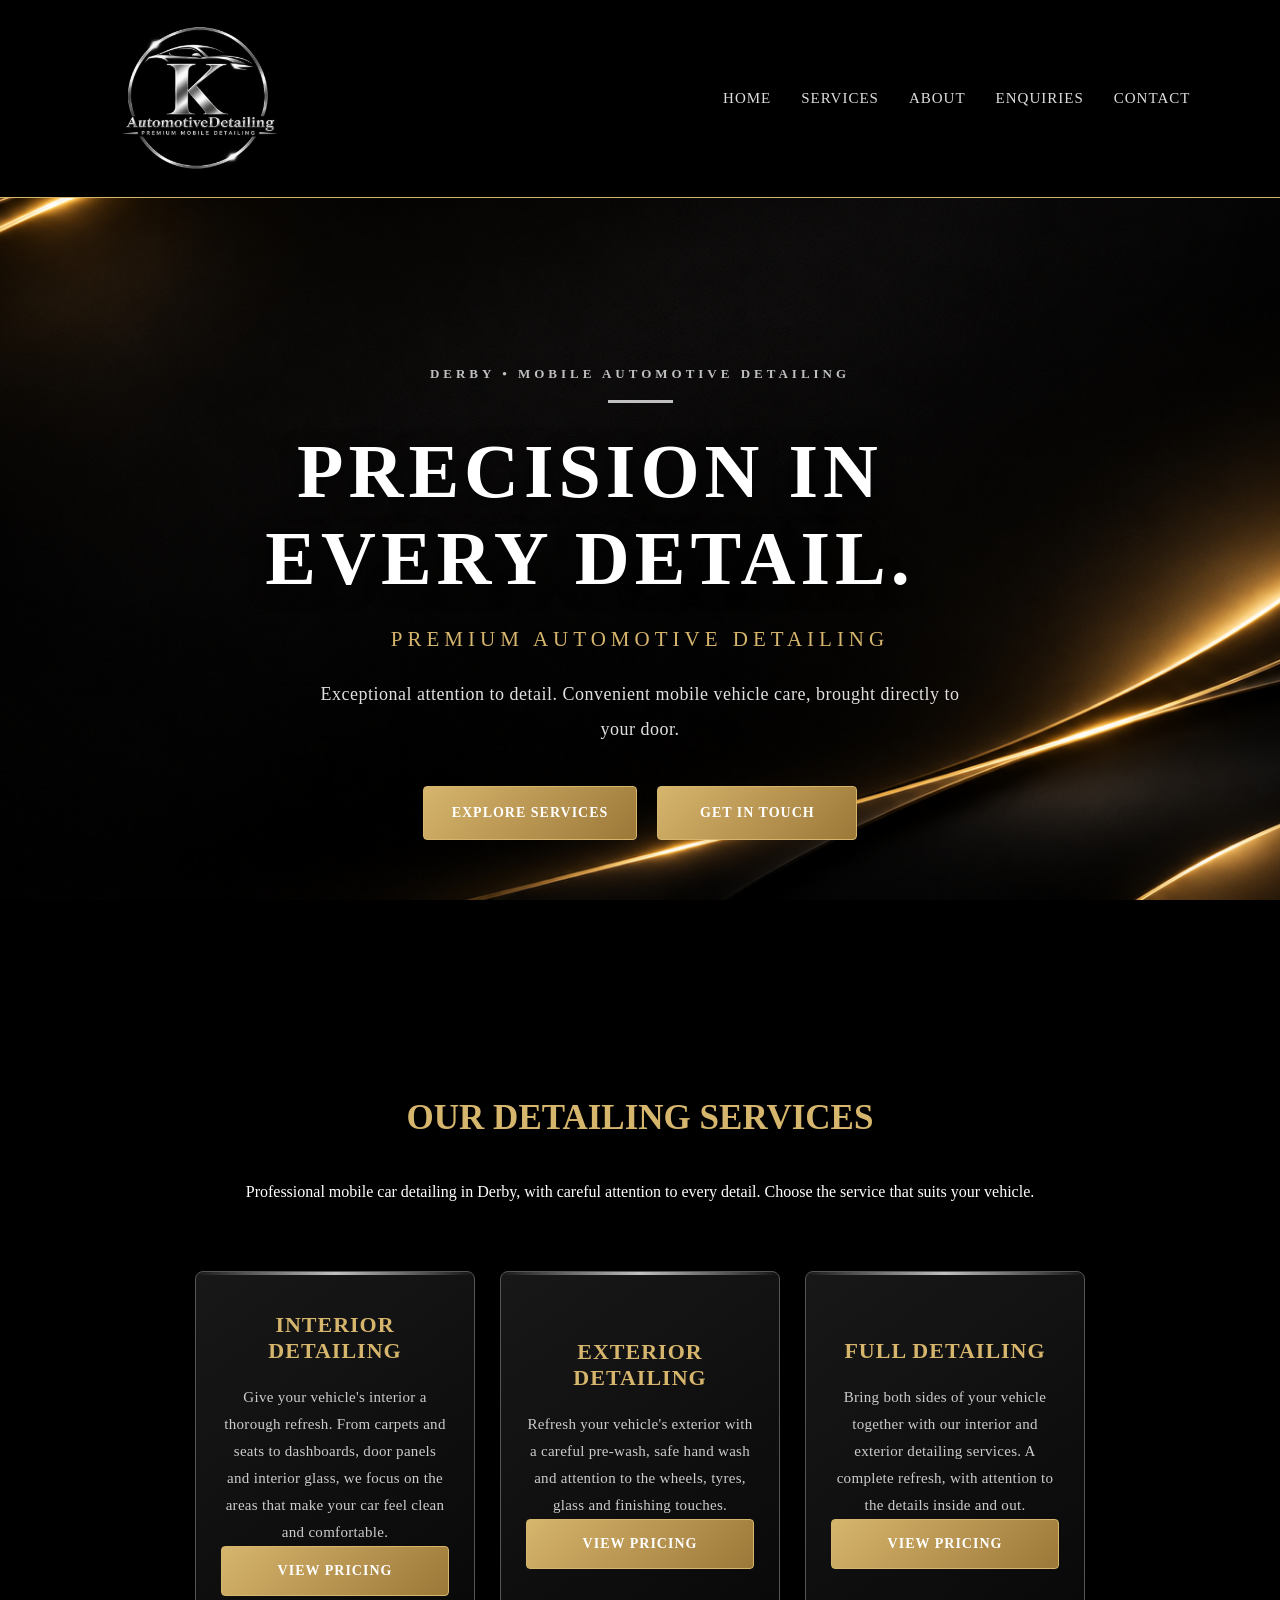
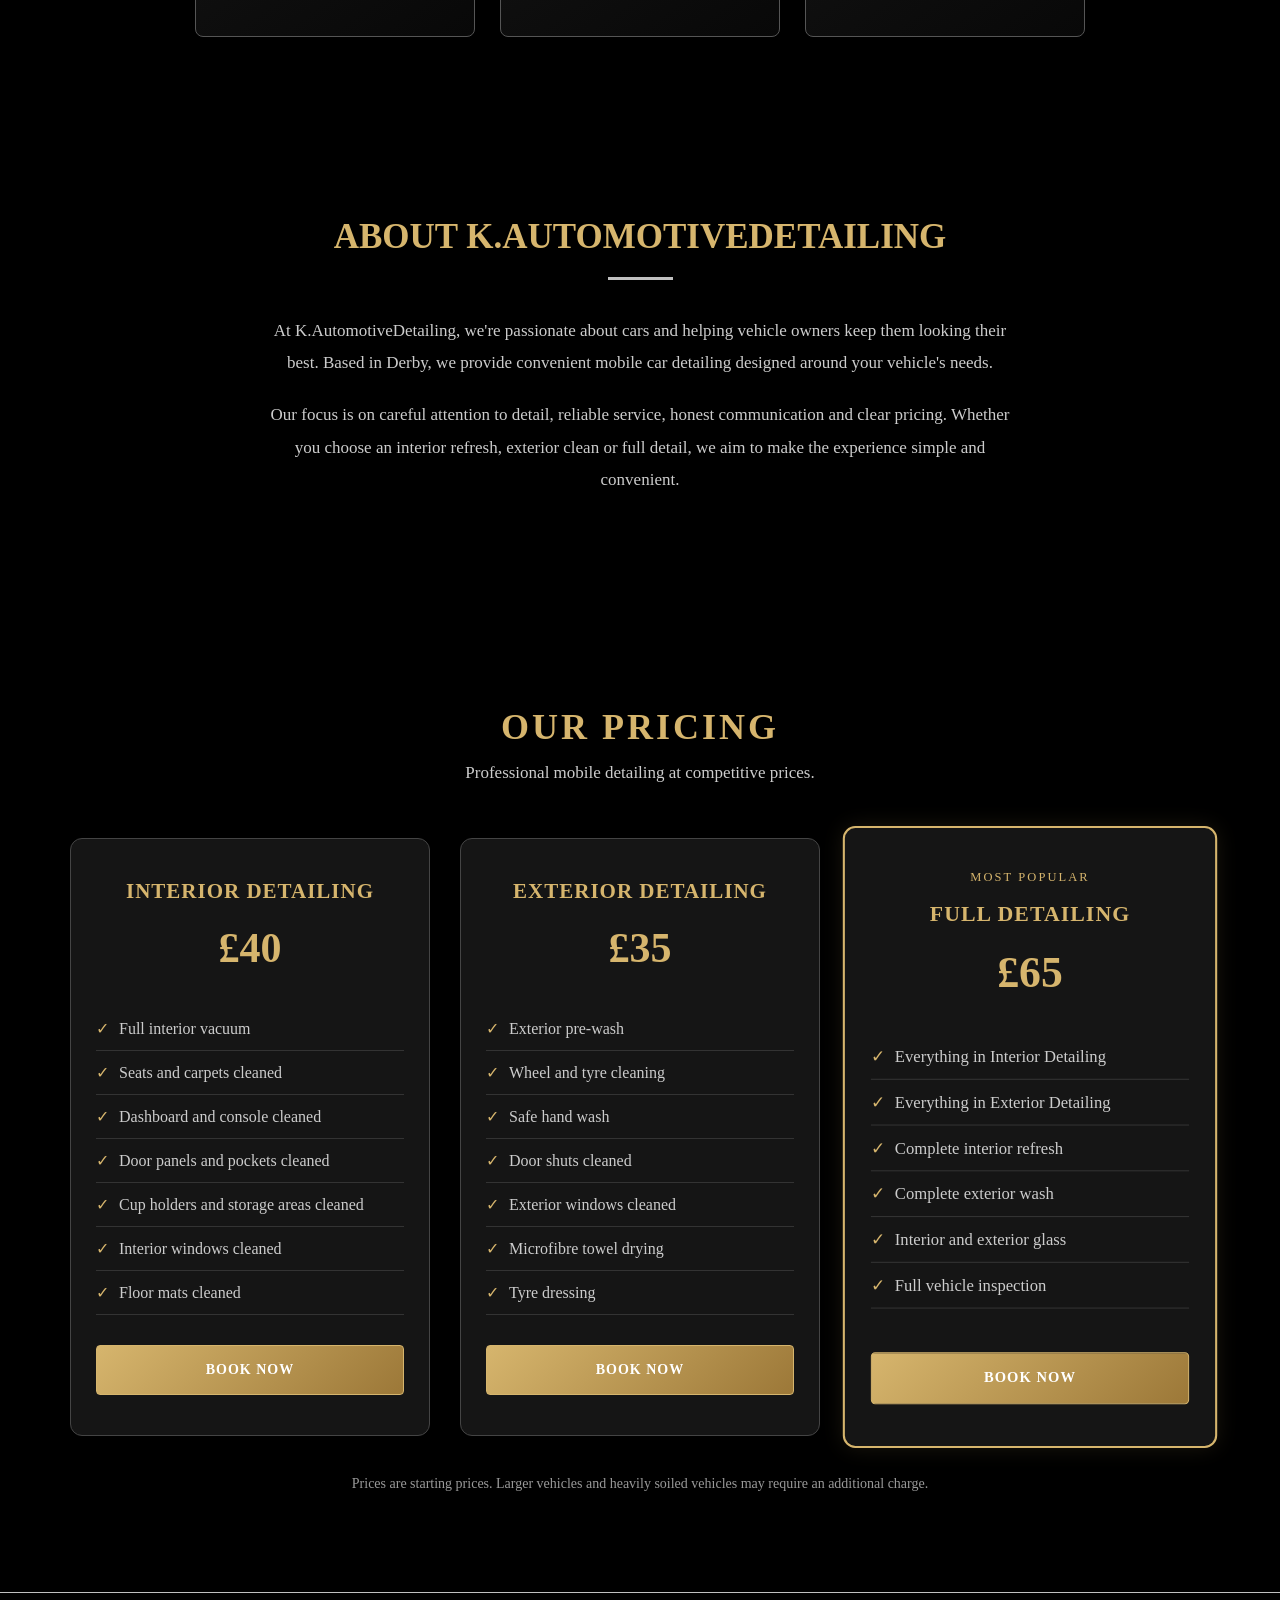
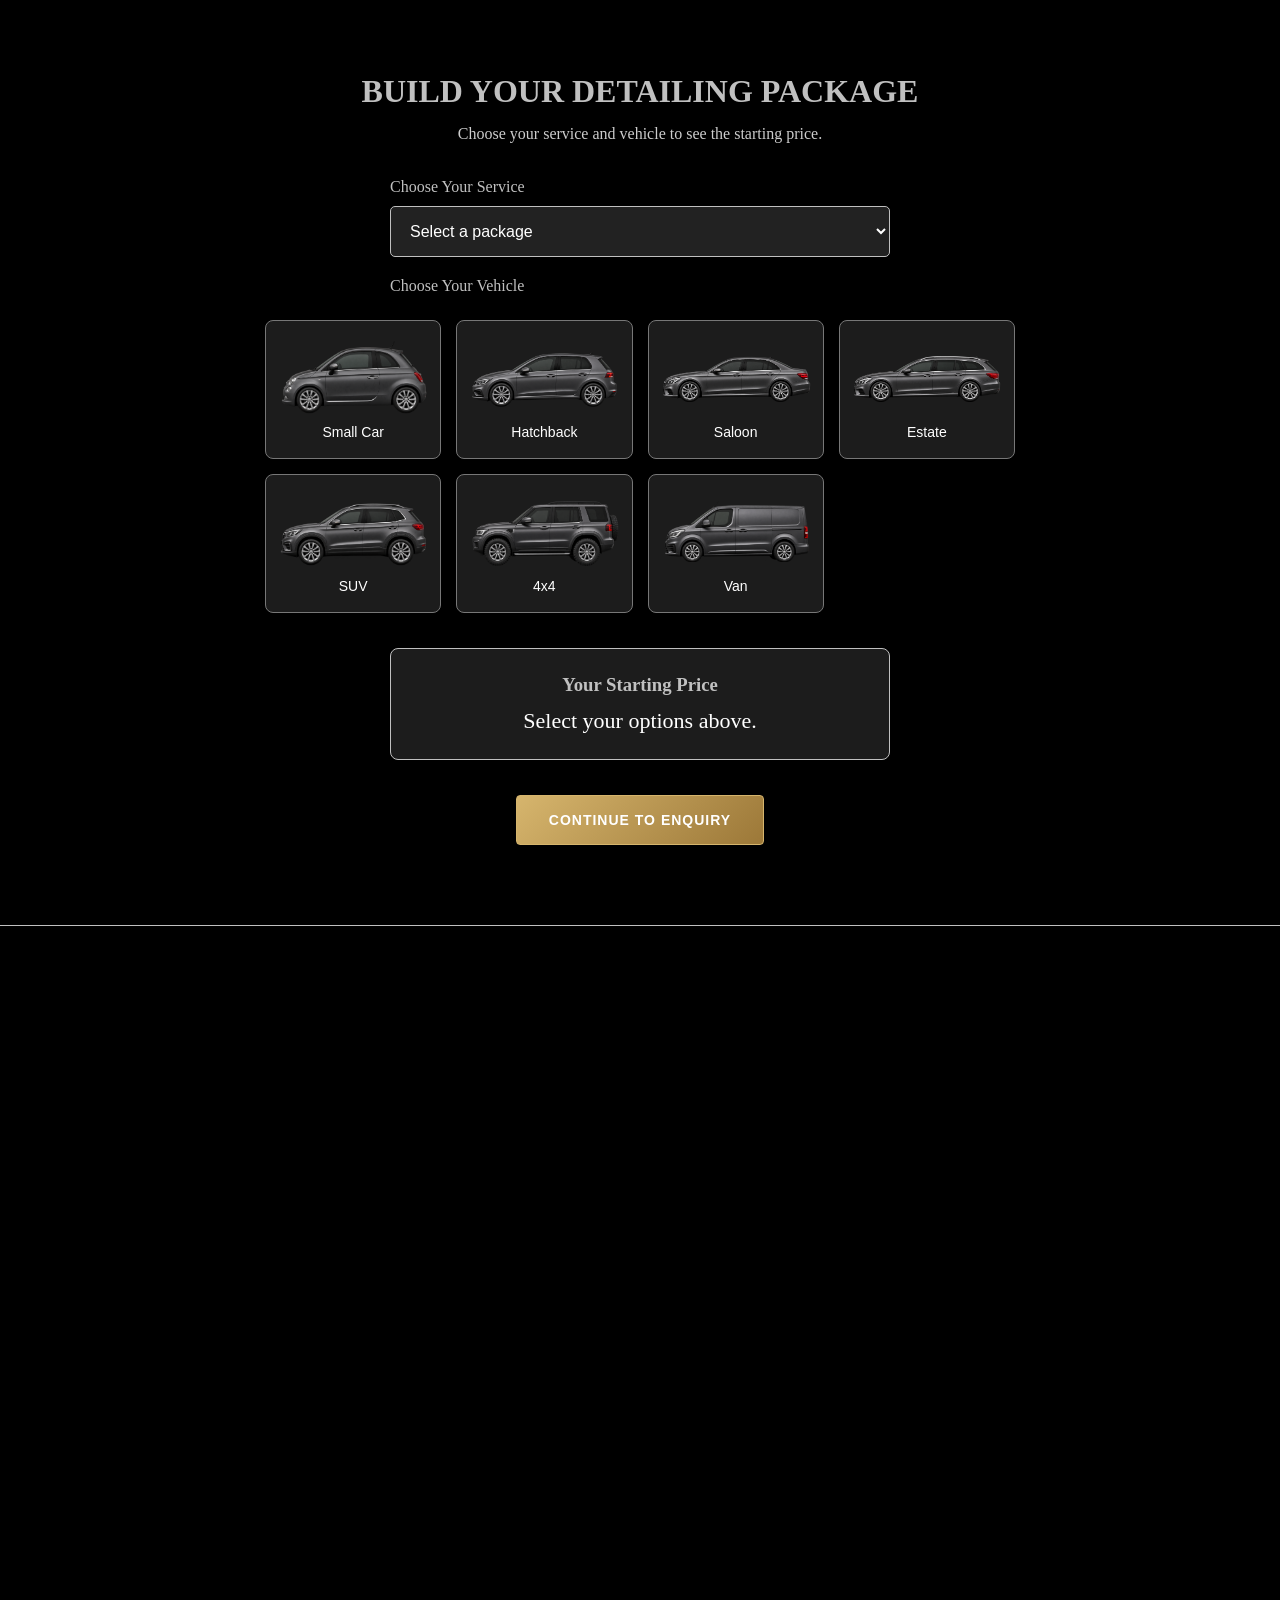
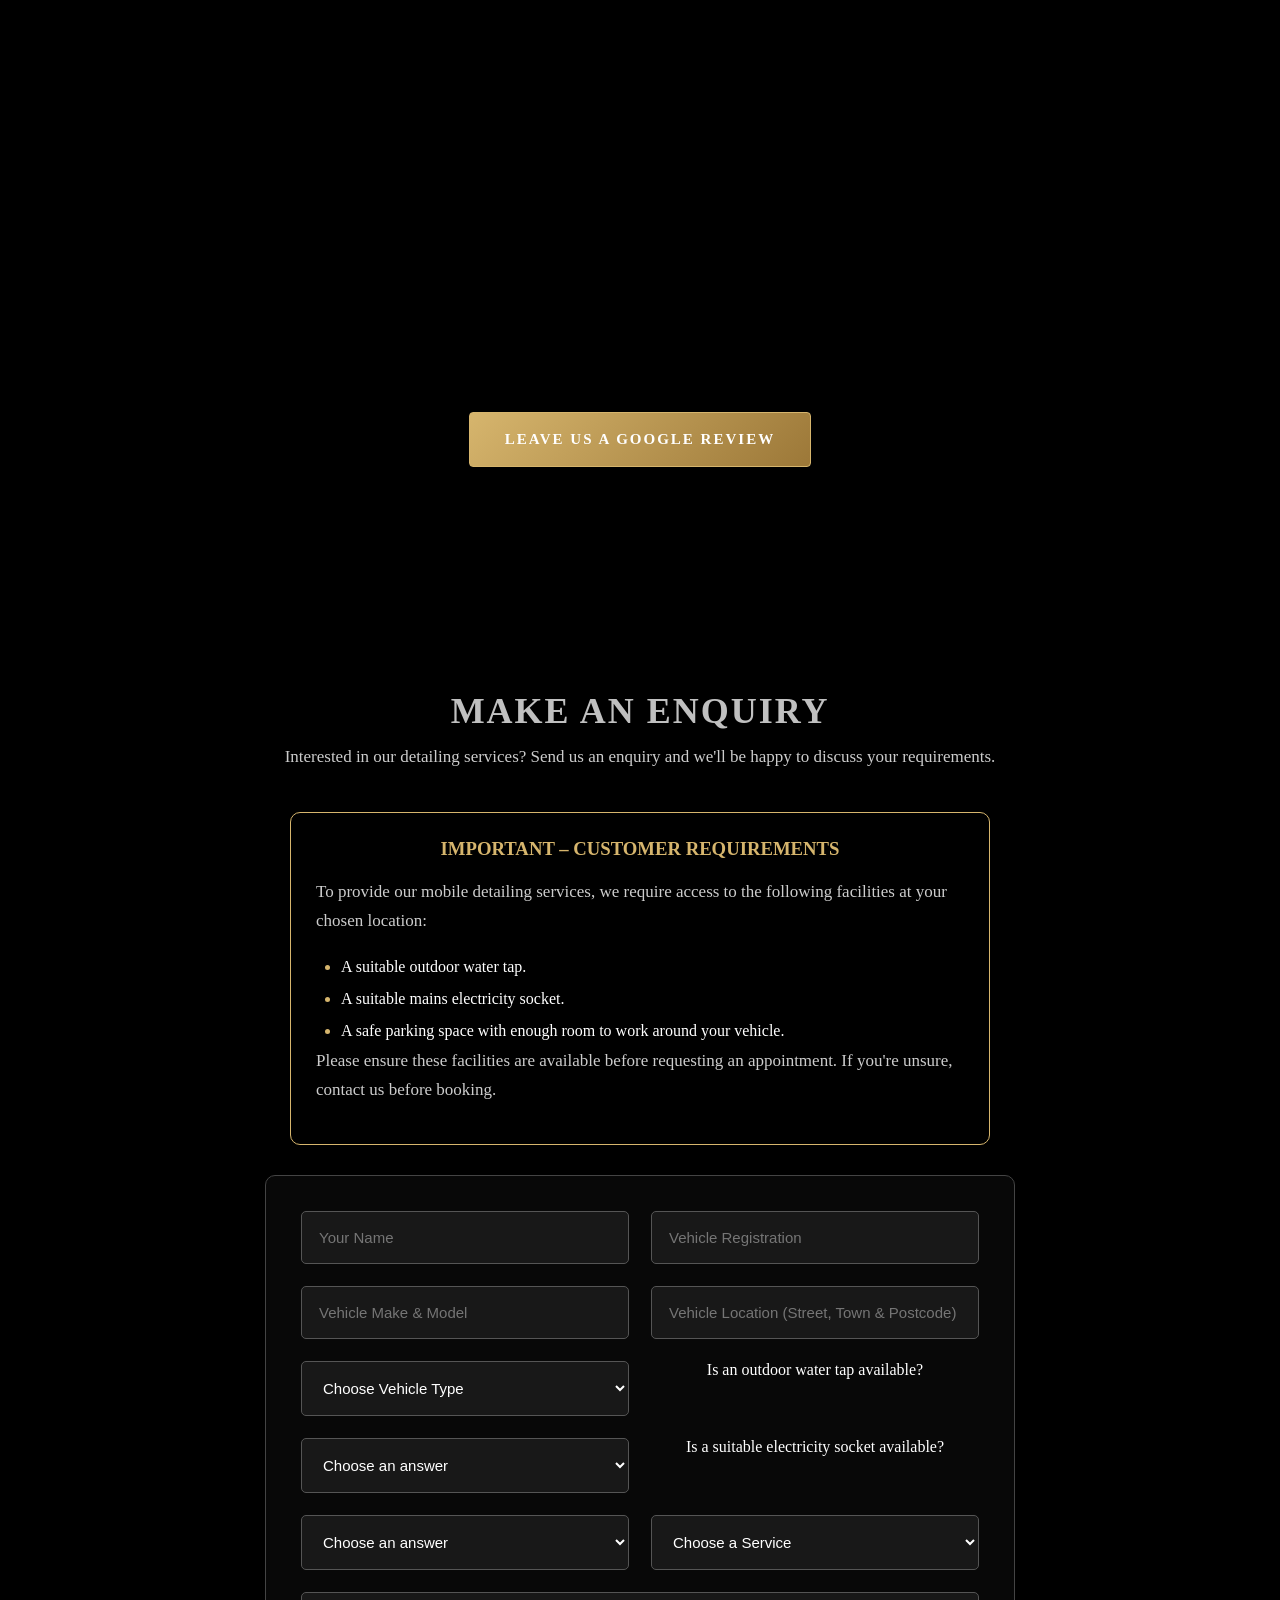
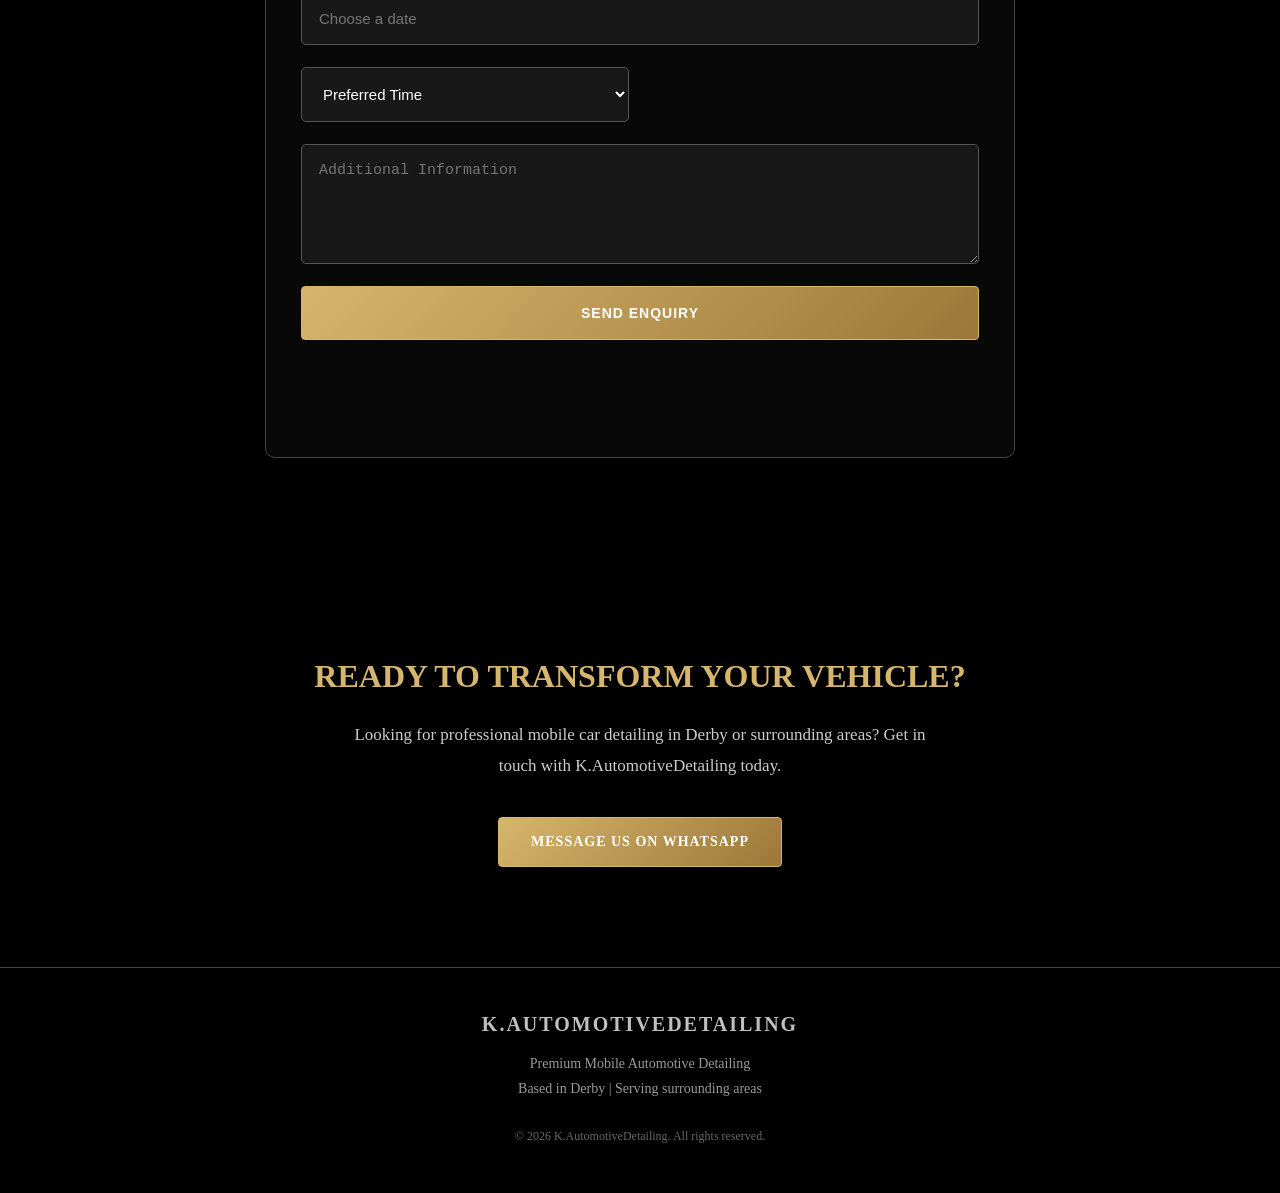
==== commit ac1c89e3: "Update index.html" ====
--- a/index.html
+++ b/index.html
@@ -615,6 +615,8 @@
     const registration = document.getElementById("registration").value;
     const address = document.getElementById("address").value;
     const service = document.getElementById("service").value;
+    const water = document.getElementById("water-availability").value;
+const electricity = document.getElementById("electricity-availability").value;
     const date = document.getElementById("date").value;
     const time = document.getElementById("time").value;
     const message = document.getElementById("message").value;
@@ -628,6 +630,8 @@
     "Registration: " + registration + "\n" +
     "Vehicle Location: " + address + "\n" +
     "Service: " + service + "\n" +
+    "Outdoor Water Tap: " + water + "\n" +
+"Electricity Socket: " + electricity + "\n" +
     "Preferred Date: " + date + "\n" +
     "Preferred Time: " + time + "\n" +
     "Additional Information: " + message + "\n\n" +
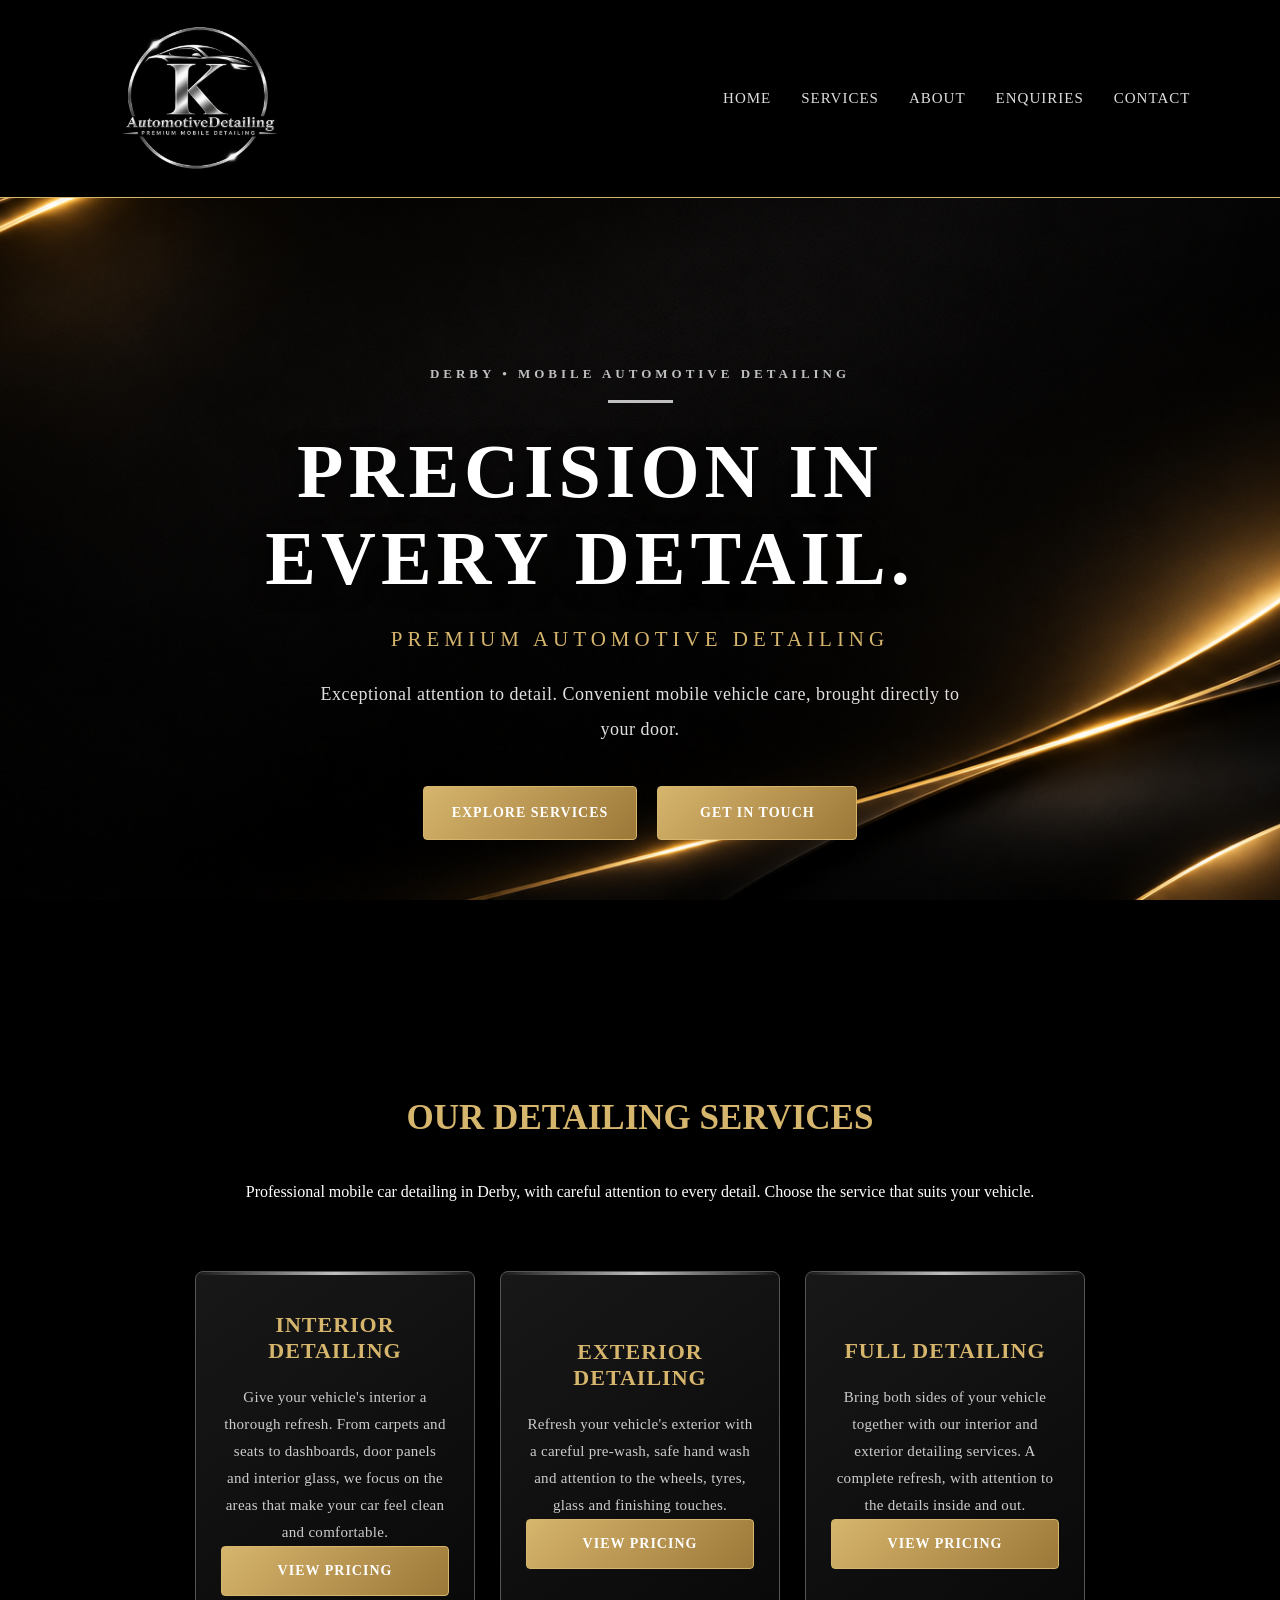
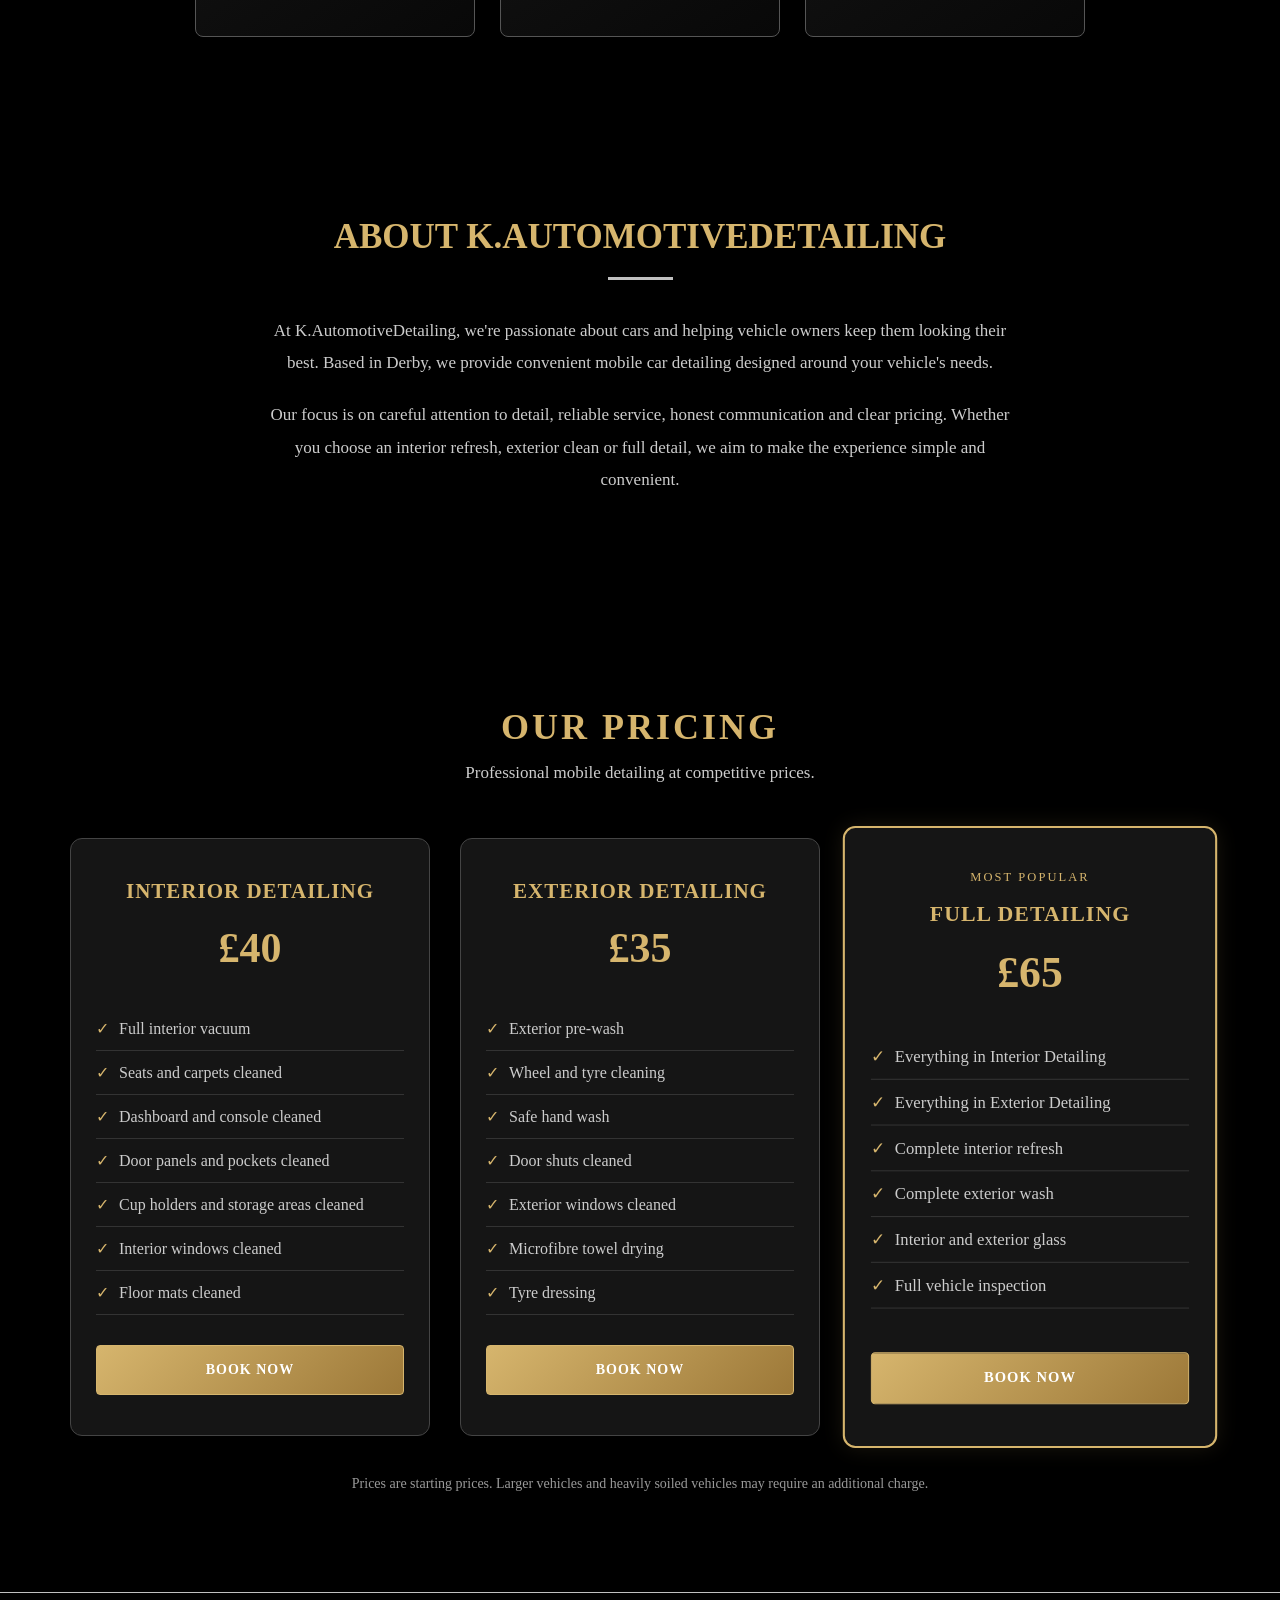
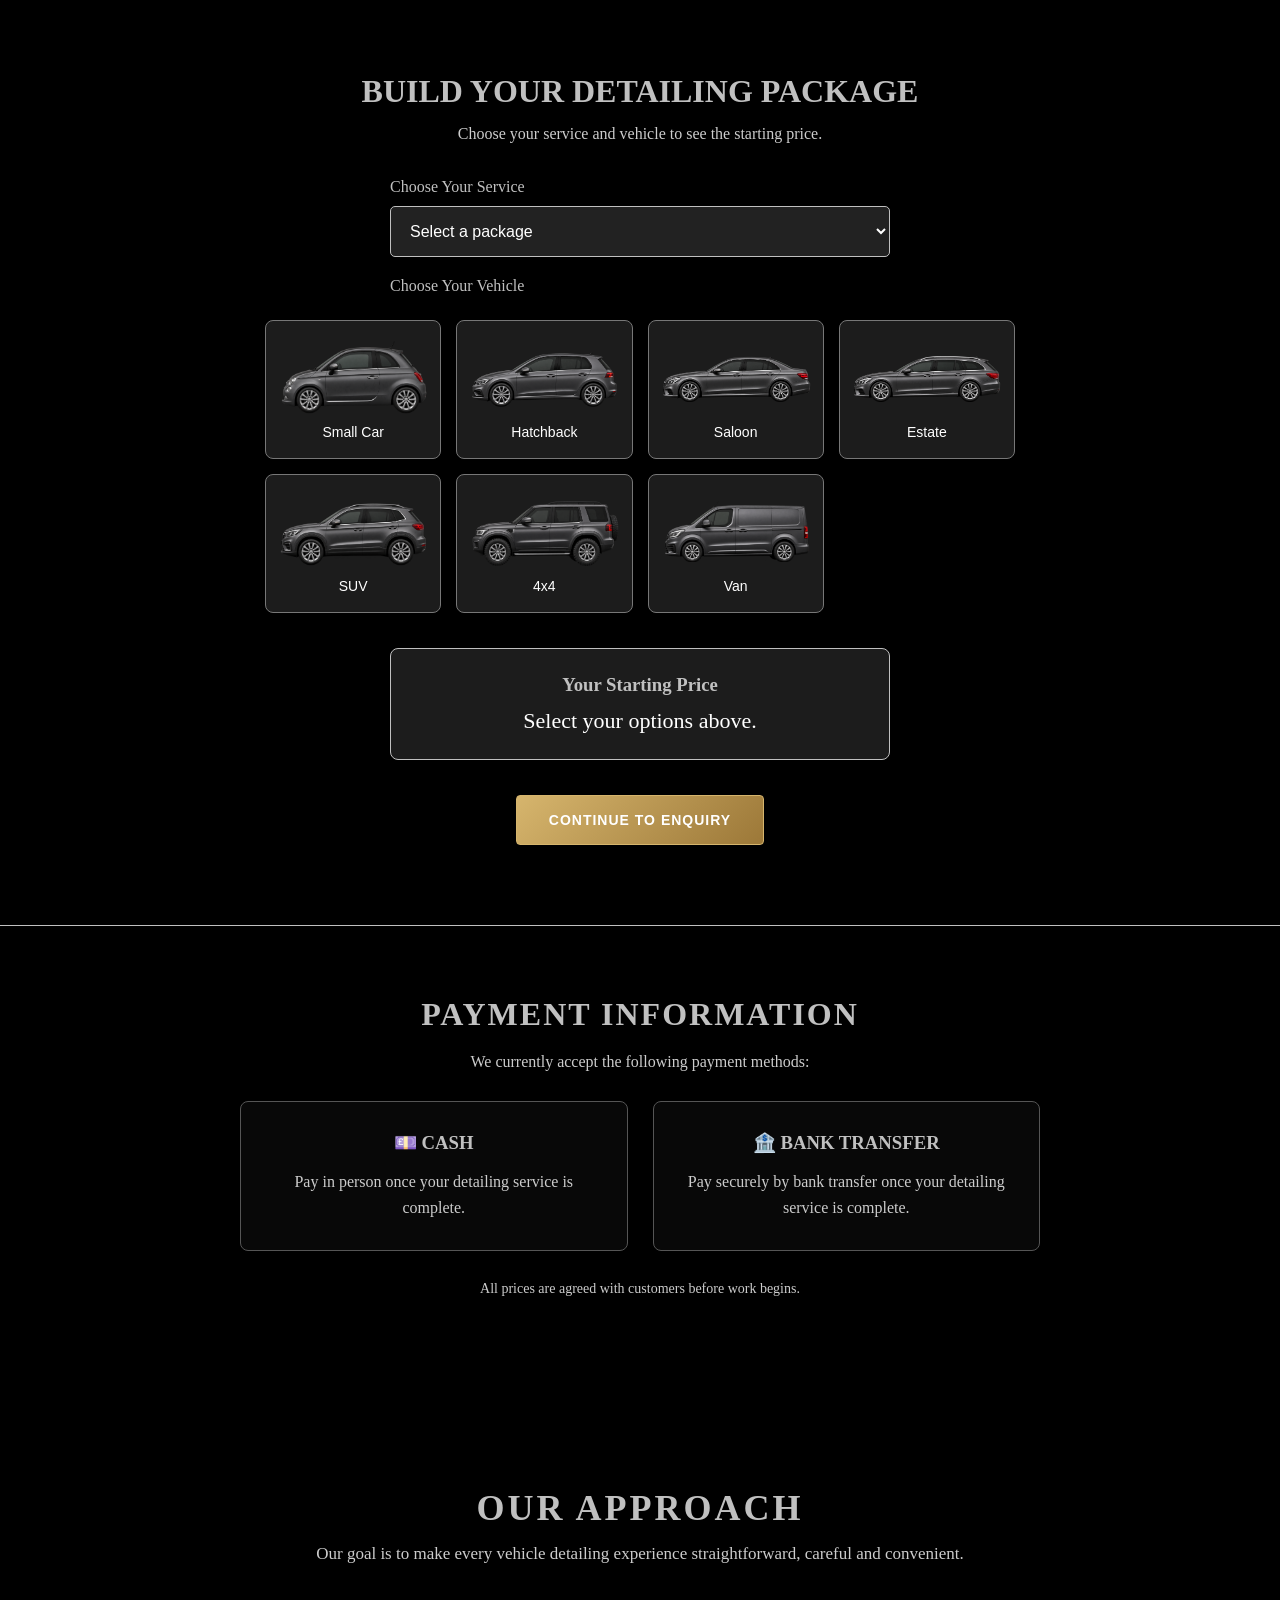
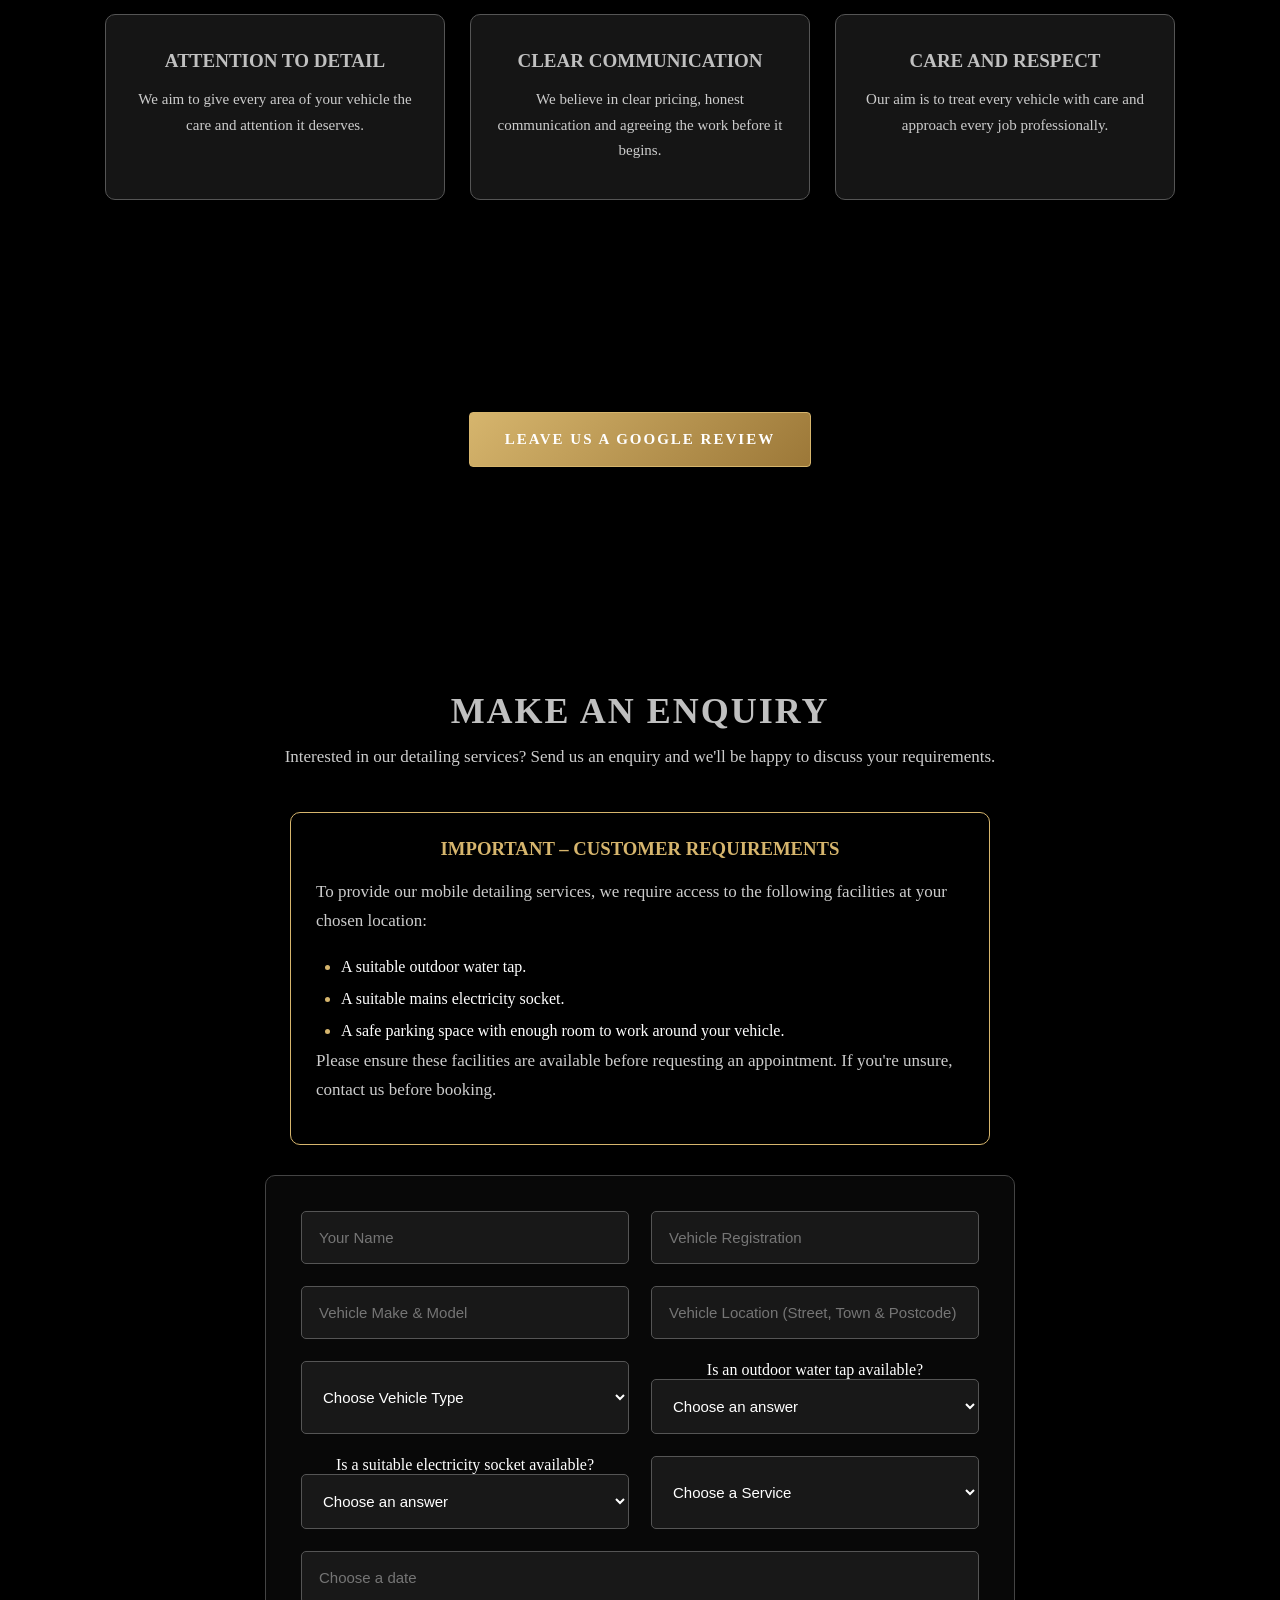
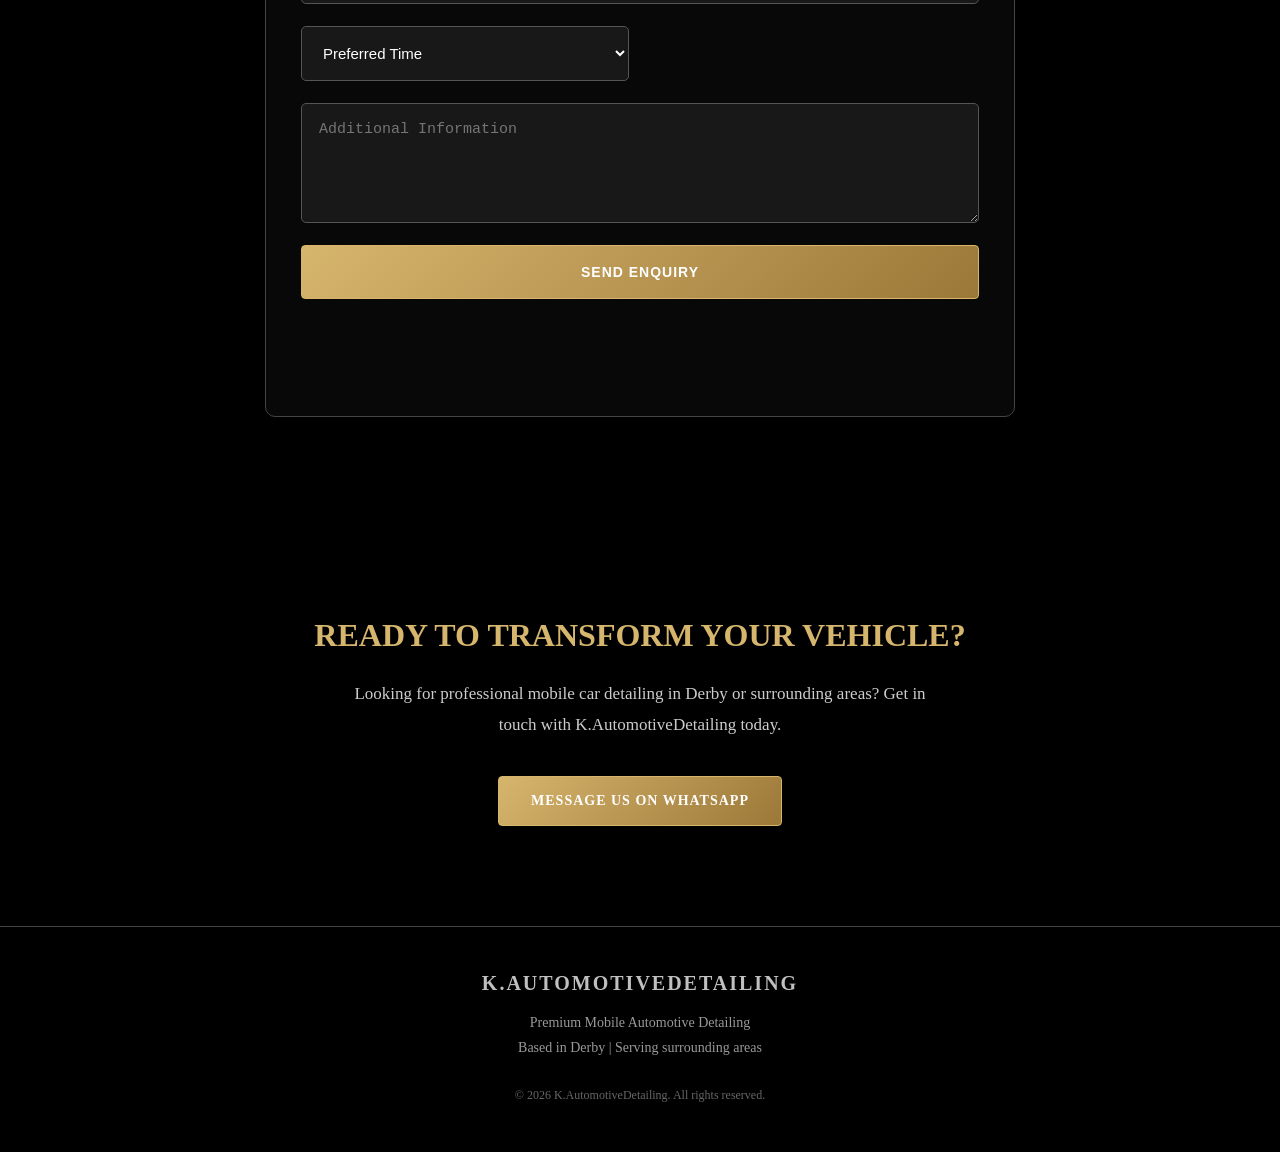
==== commit b8da488a: "Update print statement from 'Hello' to 'Goodbye'" ====
--- a/index.html
+++ b/index.html
@@ -407,21 +407,25 @@
     <option>Van</option>
     <option>Other</option>
 </select>
-<label for="water-availability">Is an outdoor water tap available?</label>
-<select id="water-availability" required>
-    <option value="">Choose an answer</option>
-    <option>Yes</option>
-    <option>No</option>
-    <option>Unsure</option>
-</select>
-
-<label for="electricity-availability">Is a suitable electricity socket available?</label>
-<select id="electricity-availability" required>
-    <option value="">Choose an answer</option>
-    <option>Yes</option>
-    <option>No</option>
-    <option>Unsure</option>
-</select>
+<div class="form-group">
+    <label for="water-availability">Is an outdoor water tap available?</label>
+    <select id="water-availability" required>
+        <option value="">Choose an answer</option>
+        <option>Yes</option>
+        <option>No</option>
+        <option>Unsure</option>
+    </select>
+</div>
+
+<div class="form-group">
+    <label for="electricity-availability">Is a suitable electricity socket available?</label>
+    <select id="electricity-availability" required>
+        <option value="">Choose an answer</option>
+        <option>Yes</option>
+        <option>No</option>
+        <option>Unsure</option>
+    </select>
+</div>
         <select id="service" required>
             <option value="">Choose a Service</option>
             <option>Interior Detailing</option>
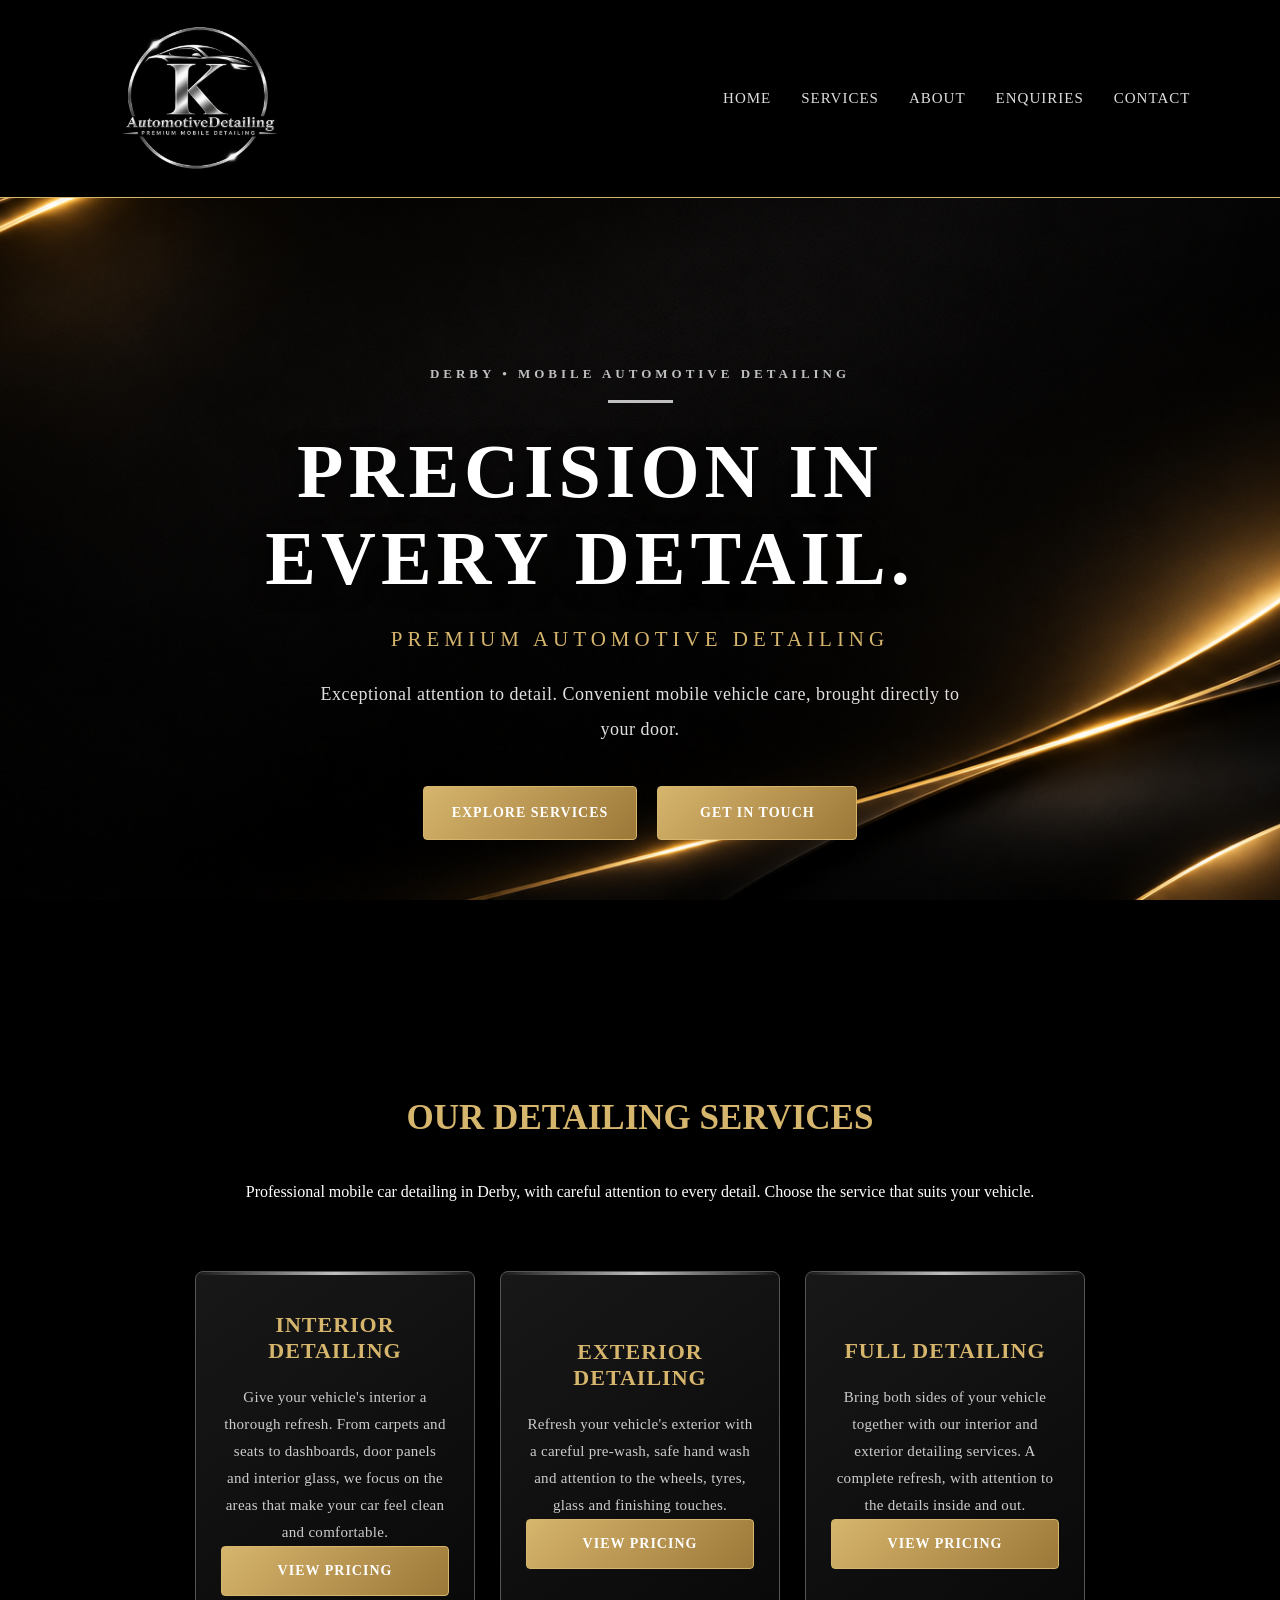
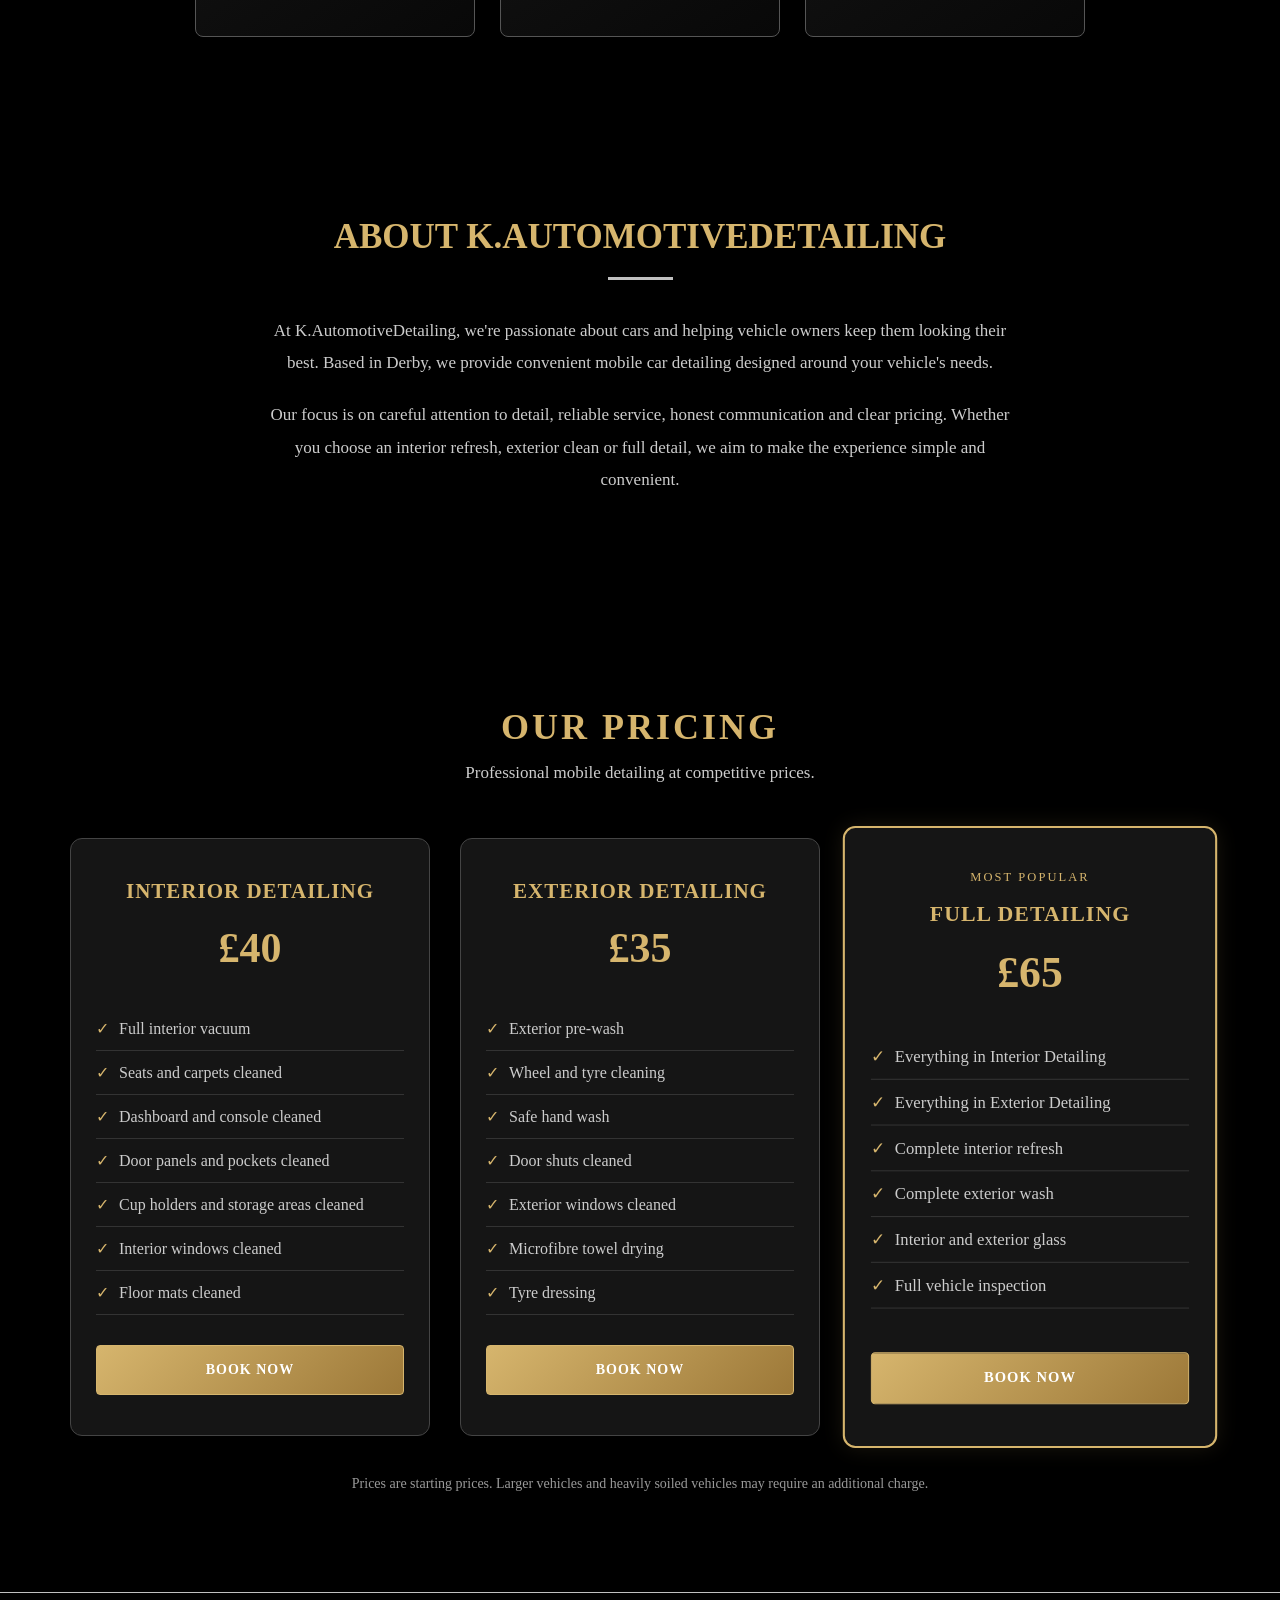
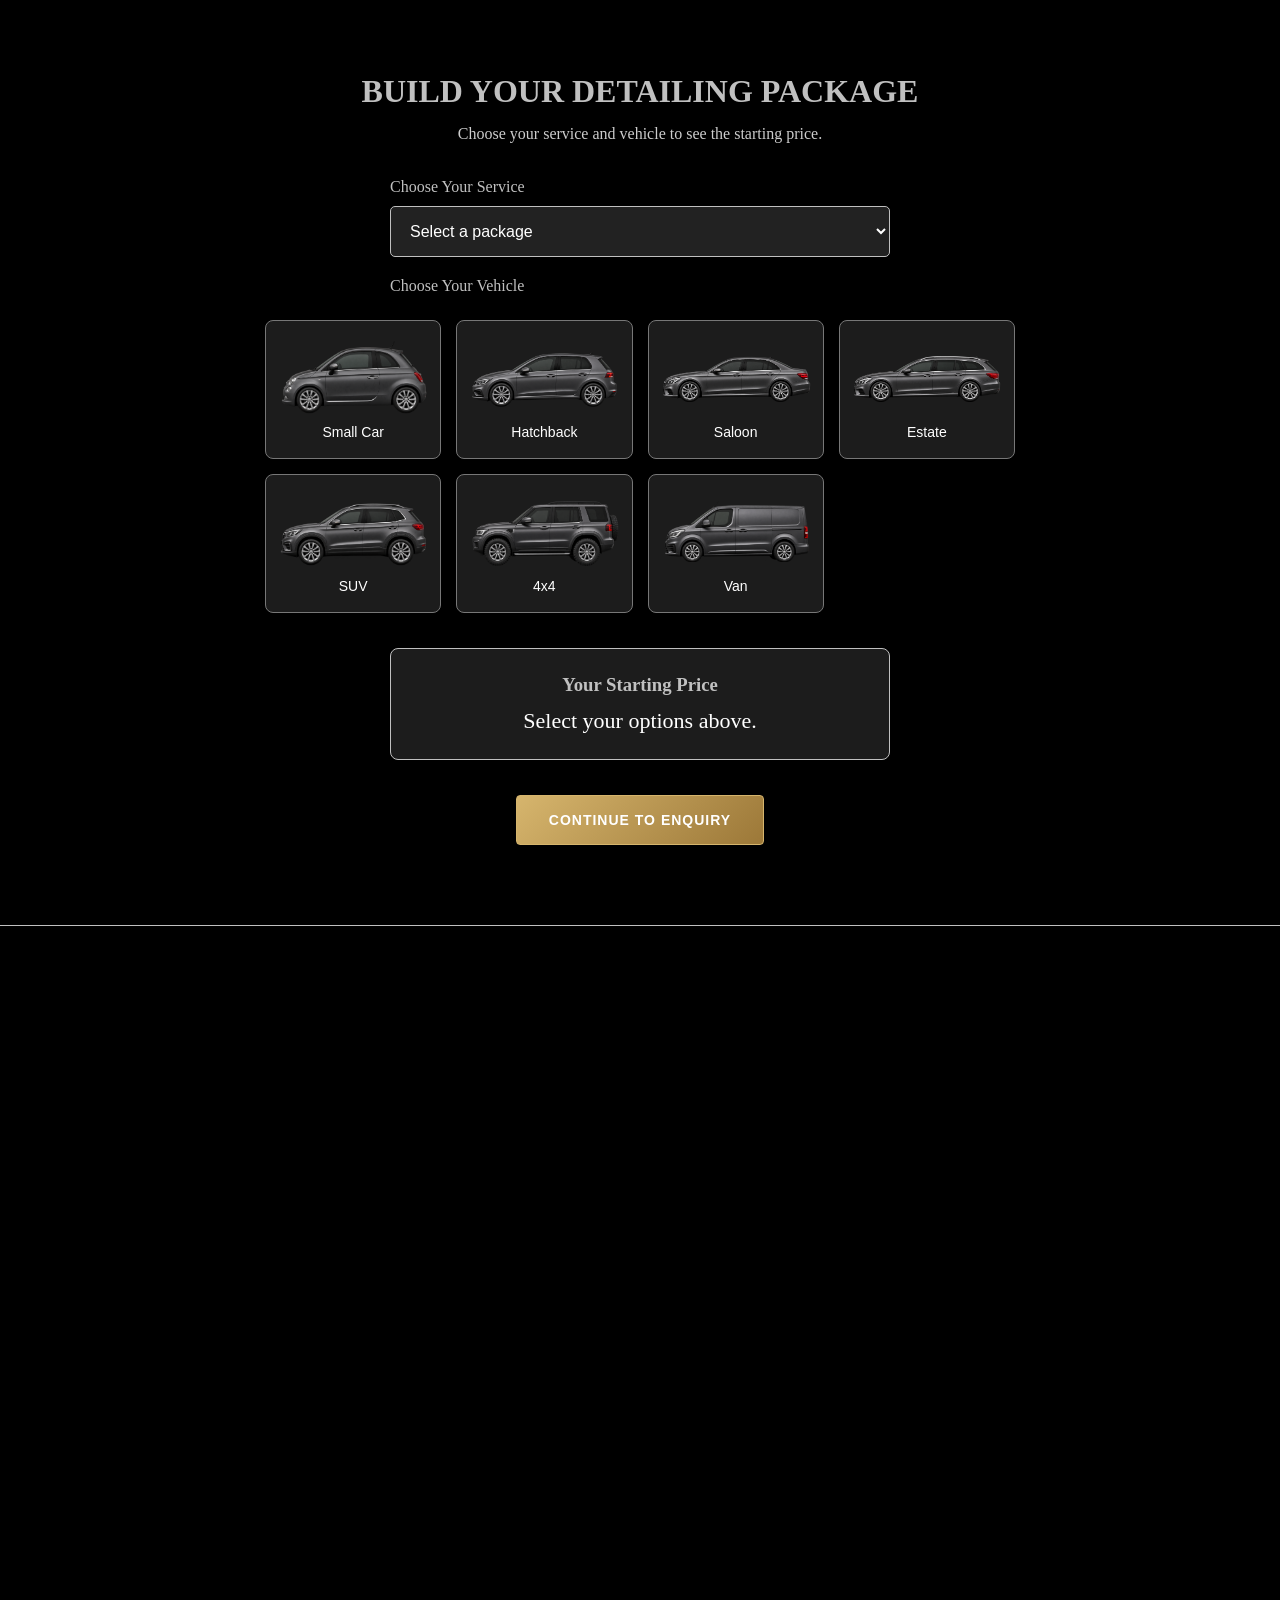
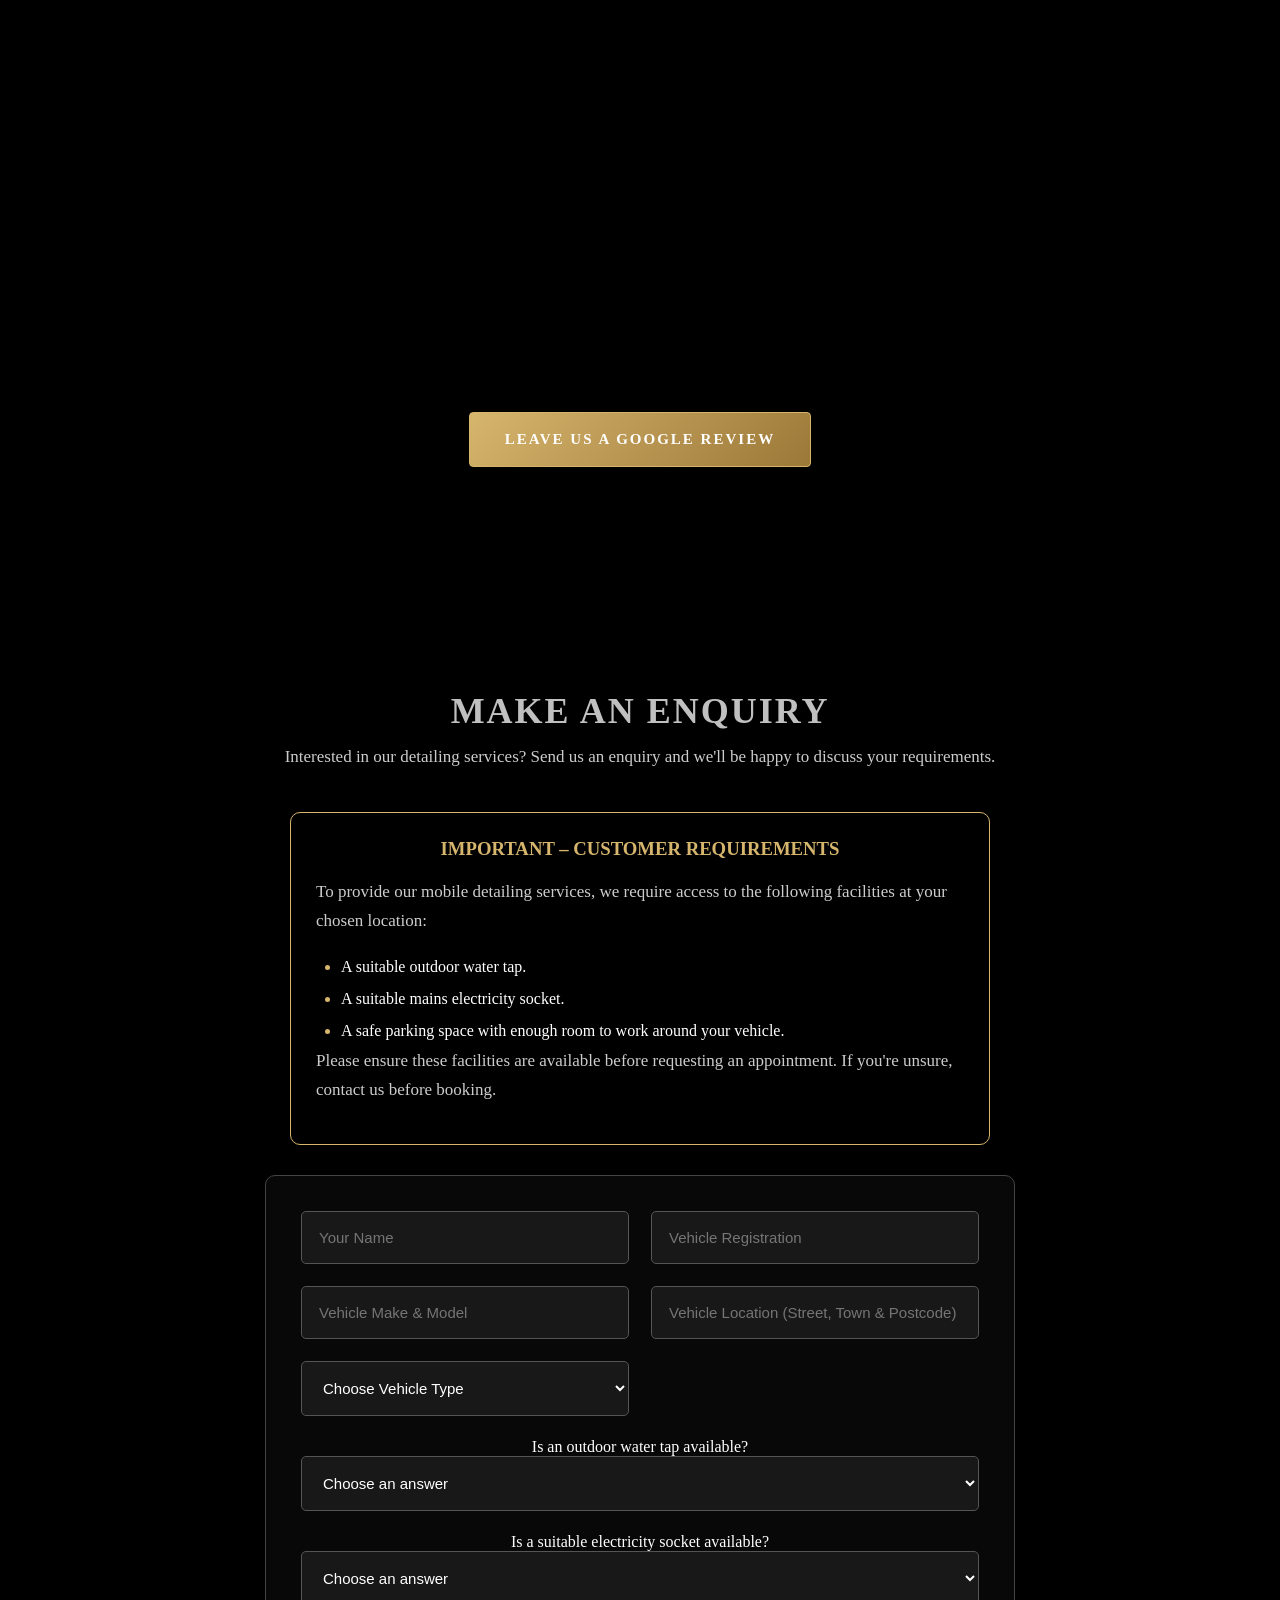
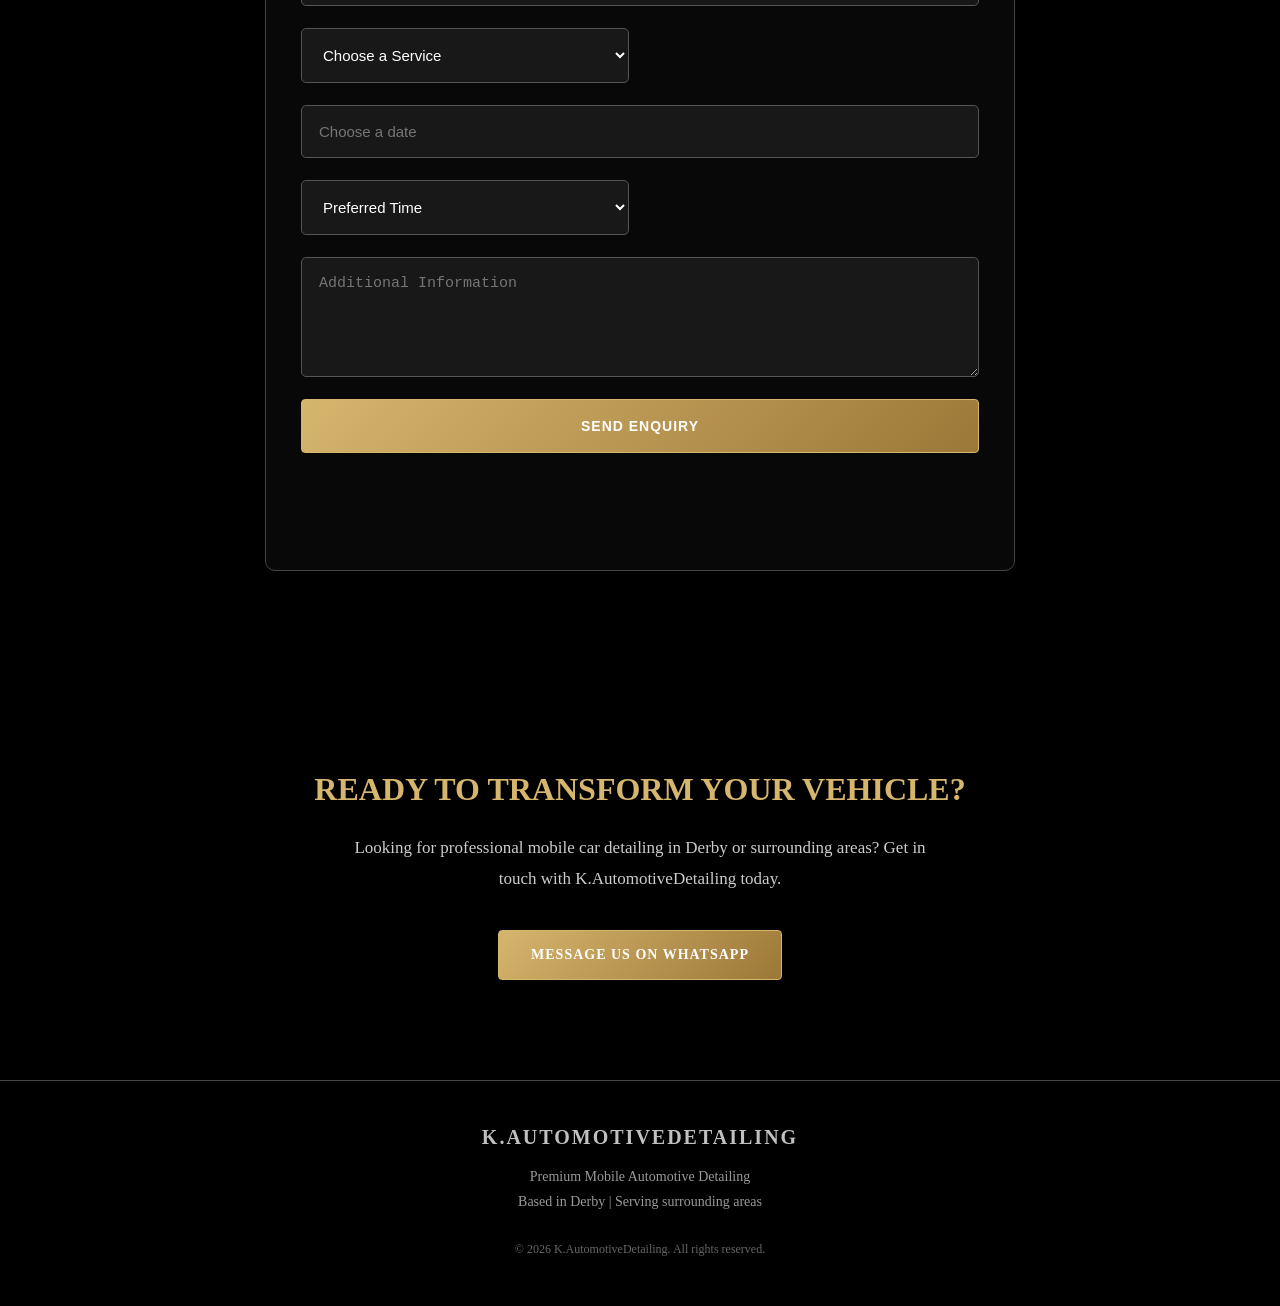
==== commit 7546c168: "Update index.html" ====
--- a/index.html
+++ b/index.html
@@ -20,20 +20,20 @@
 
     <!-- NAVIGATION -->
 <header>
-        <nav>
-            <a class="logo" href="#home">
-    <img src="images/logo.png" alt="K.AutomotiveDetailing logo">
-</a>
-
-            <ul>
-                <li><a href="#home">Home</a></li>
-                <li><a href="#services">Services</a></li>
-                <li><a href="#about">About</a></li>
-                <li><a href="#booking">Enquiries</a></li>
-                <li><a href="#contact">Contact</a></li>
-            </ul>
-        </nav>
-    </header>
+    <nav>
+        <a class="logo" href="index.html">
+            <img src="images/logo.png" alt="K.AutomotiveDetailing logo">
+        </a>
+
+        <ul>
+            <li><a href="index.html#home">Home</a></li>
+            <li><a href="services.html">Services</a></li>
+            <li><a href="index.html#about">About</a></li>
+            <li><a href="index.html#booking">Enquiries</a></li>
+            <li><a href="index.html#contact">Contact</a></li>
+        </ul>
+    </nav>
+</header>
 
     <!-- HOMEPAGE -->
    <section class="hero" id="home">
--- a/style.css
+++ b/style.css
@@ -1534,4 +1534,7 @@
 
 .customer-requirements li::marker {
     color: #D6B56D;
-}
+}.booking form .form-group {
+    grid-column: 1 / -1;
+    width: 100%;
+}
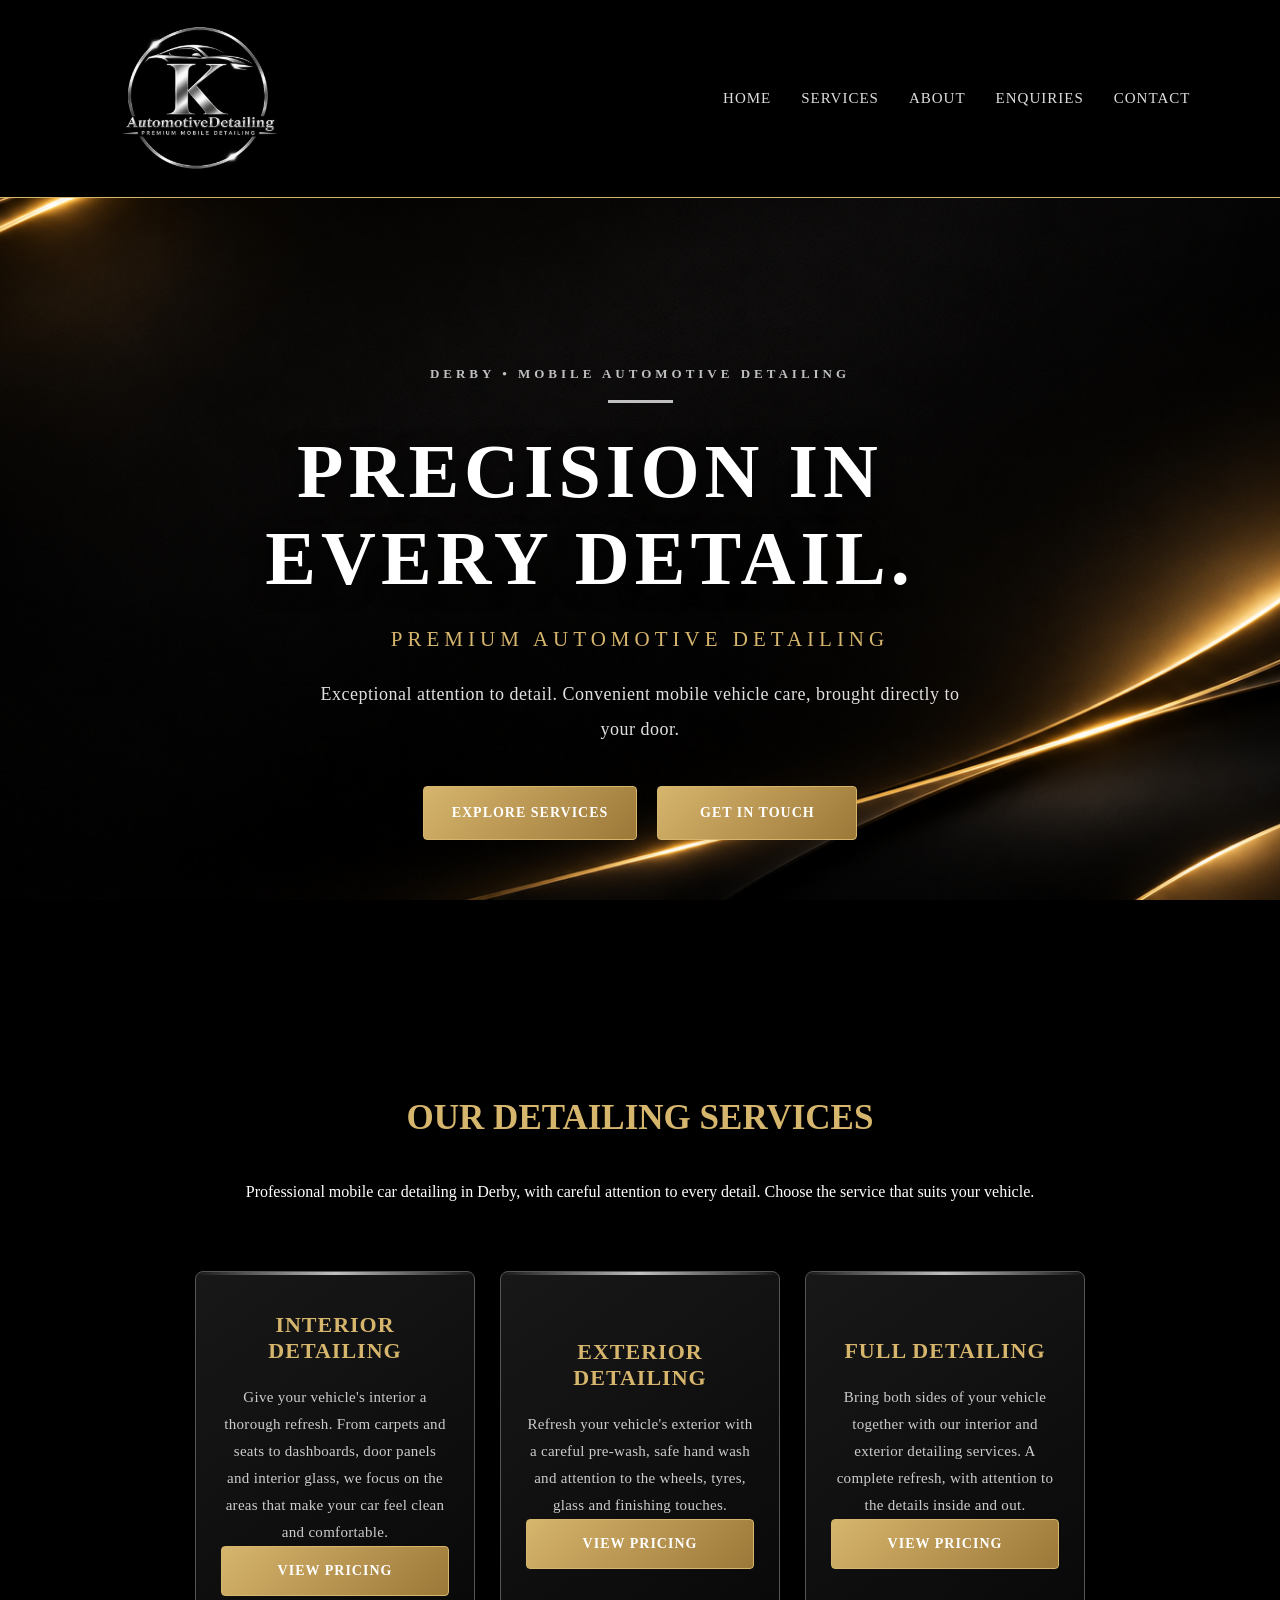
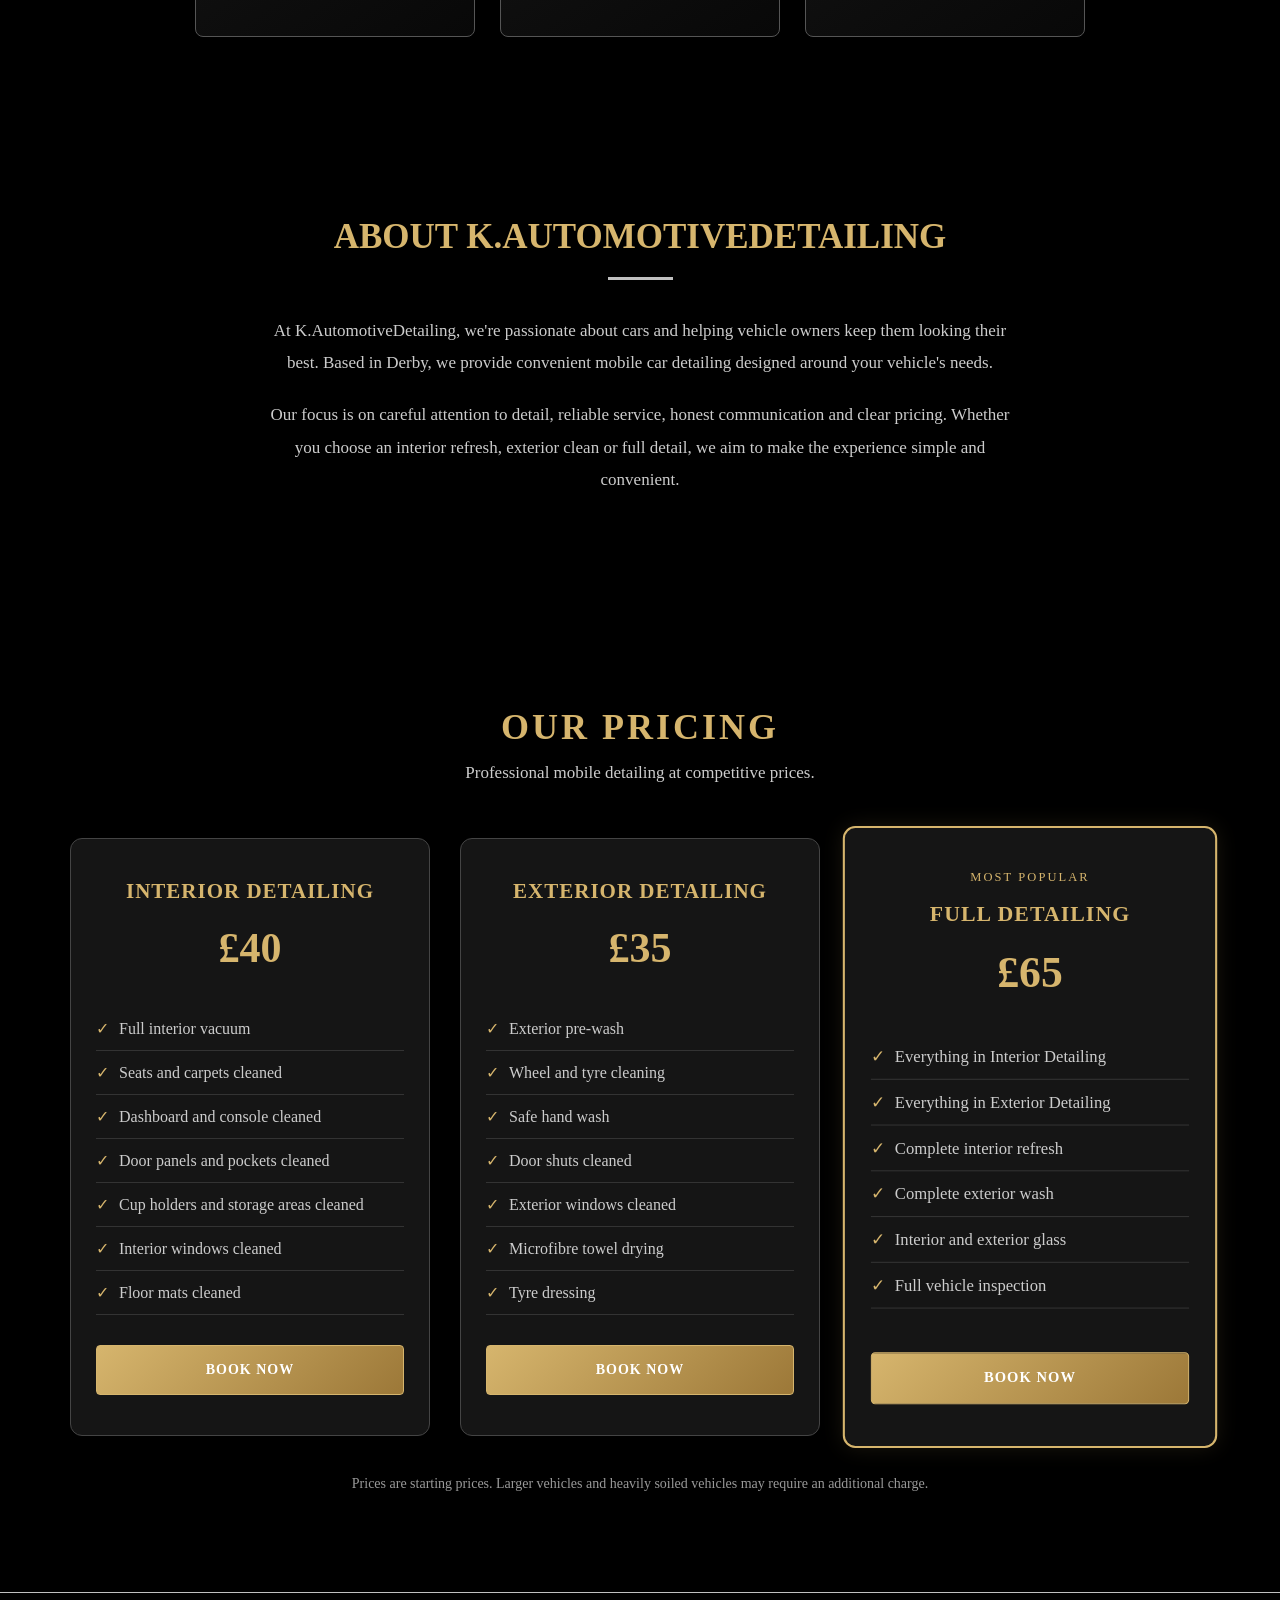
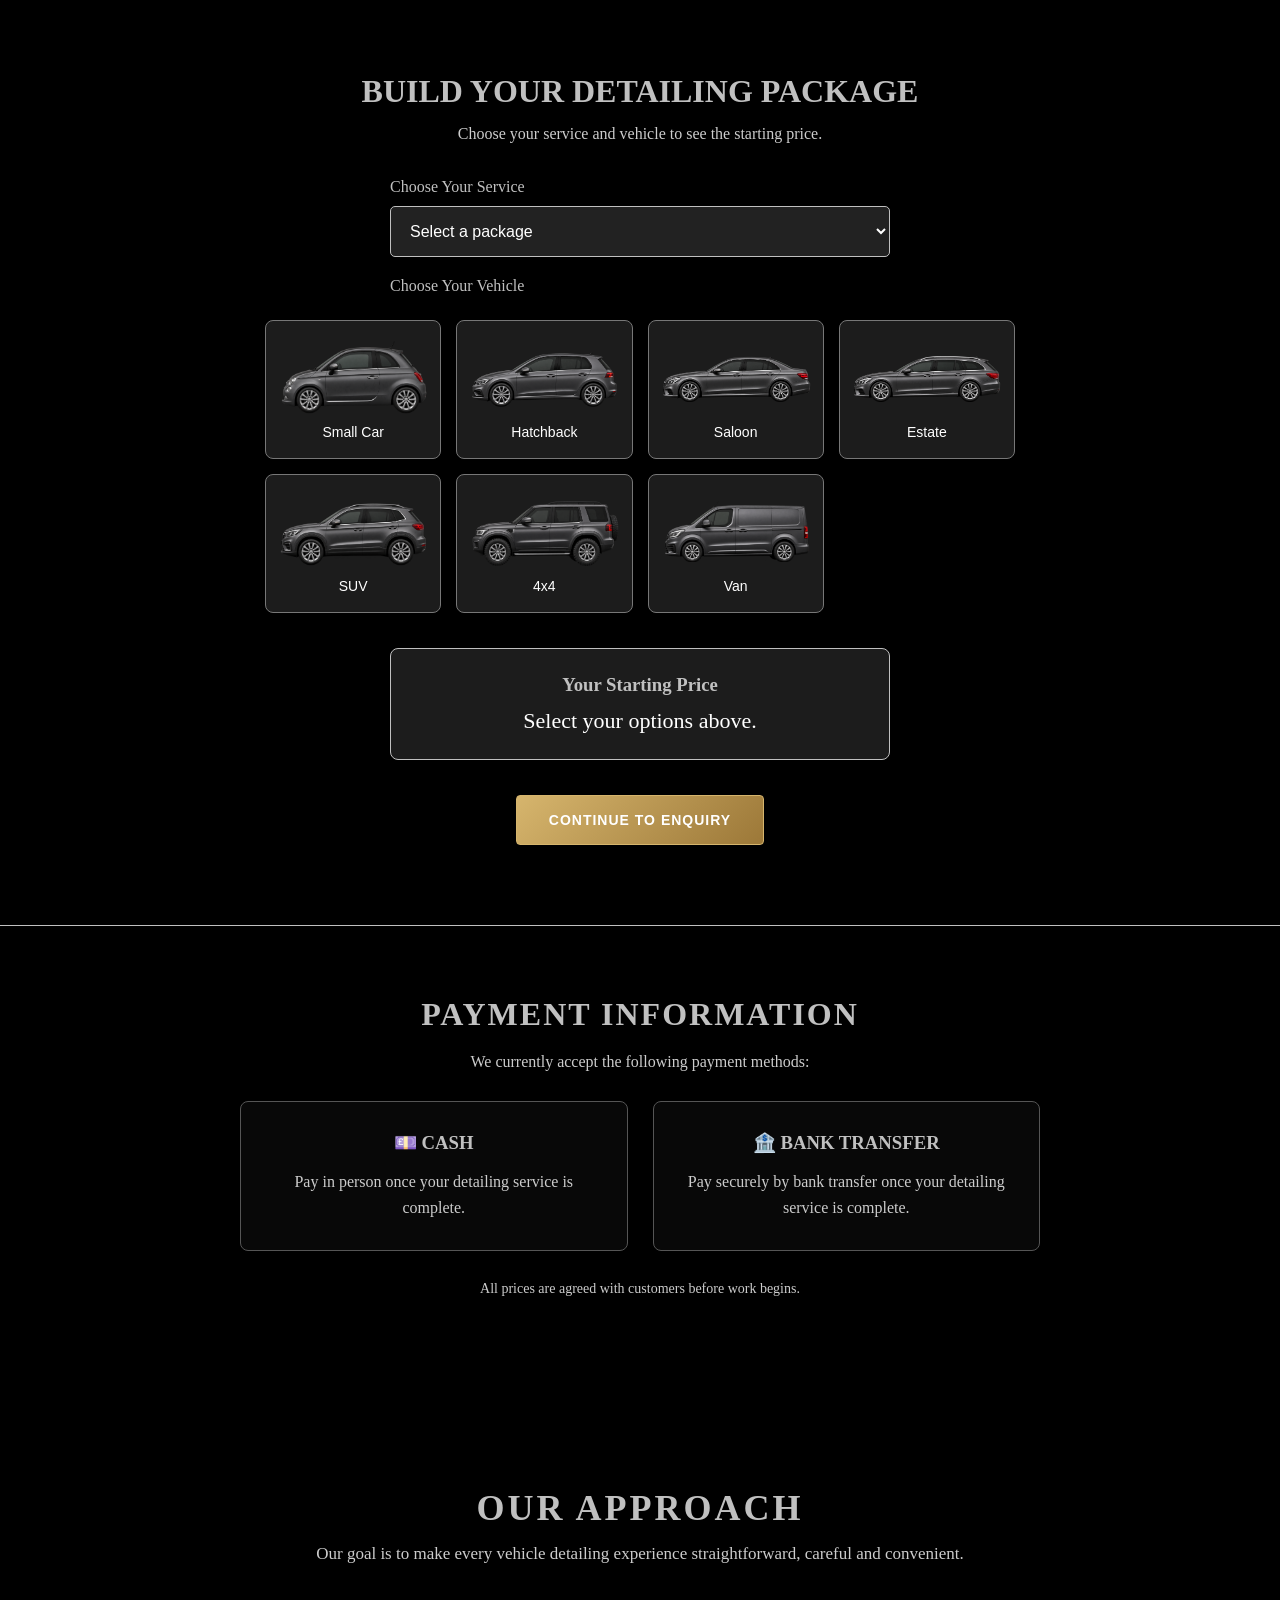
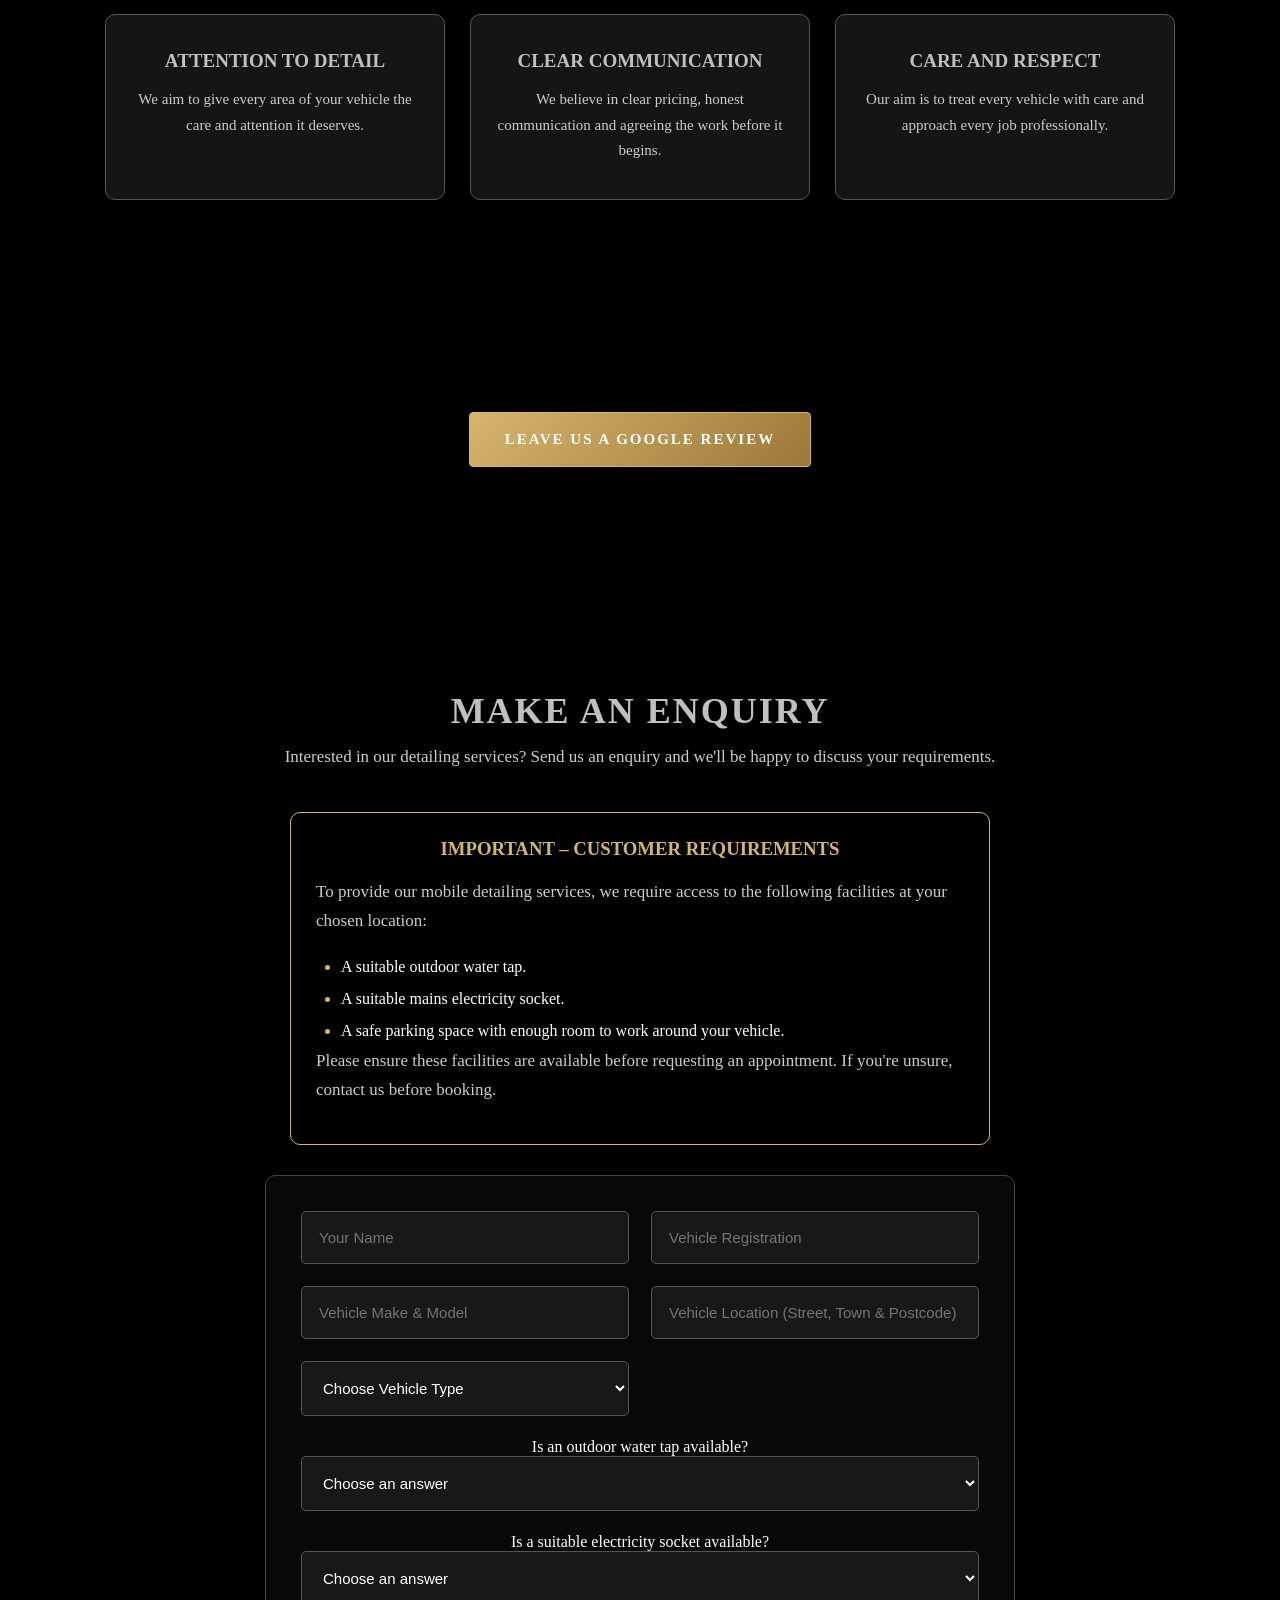
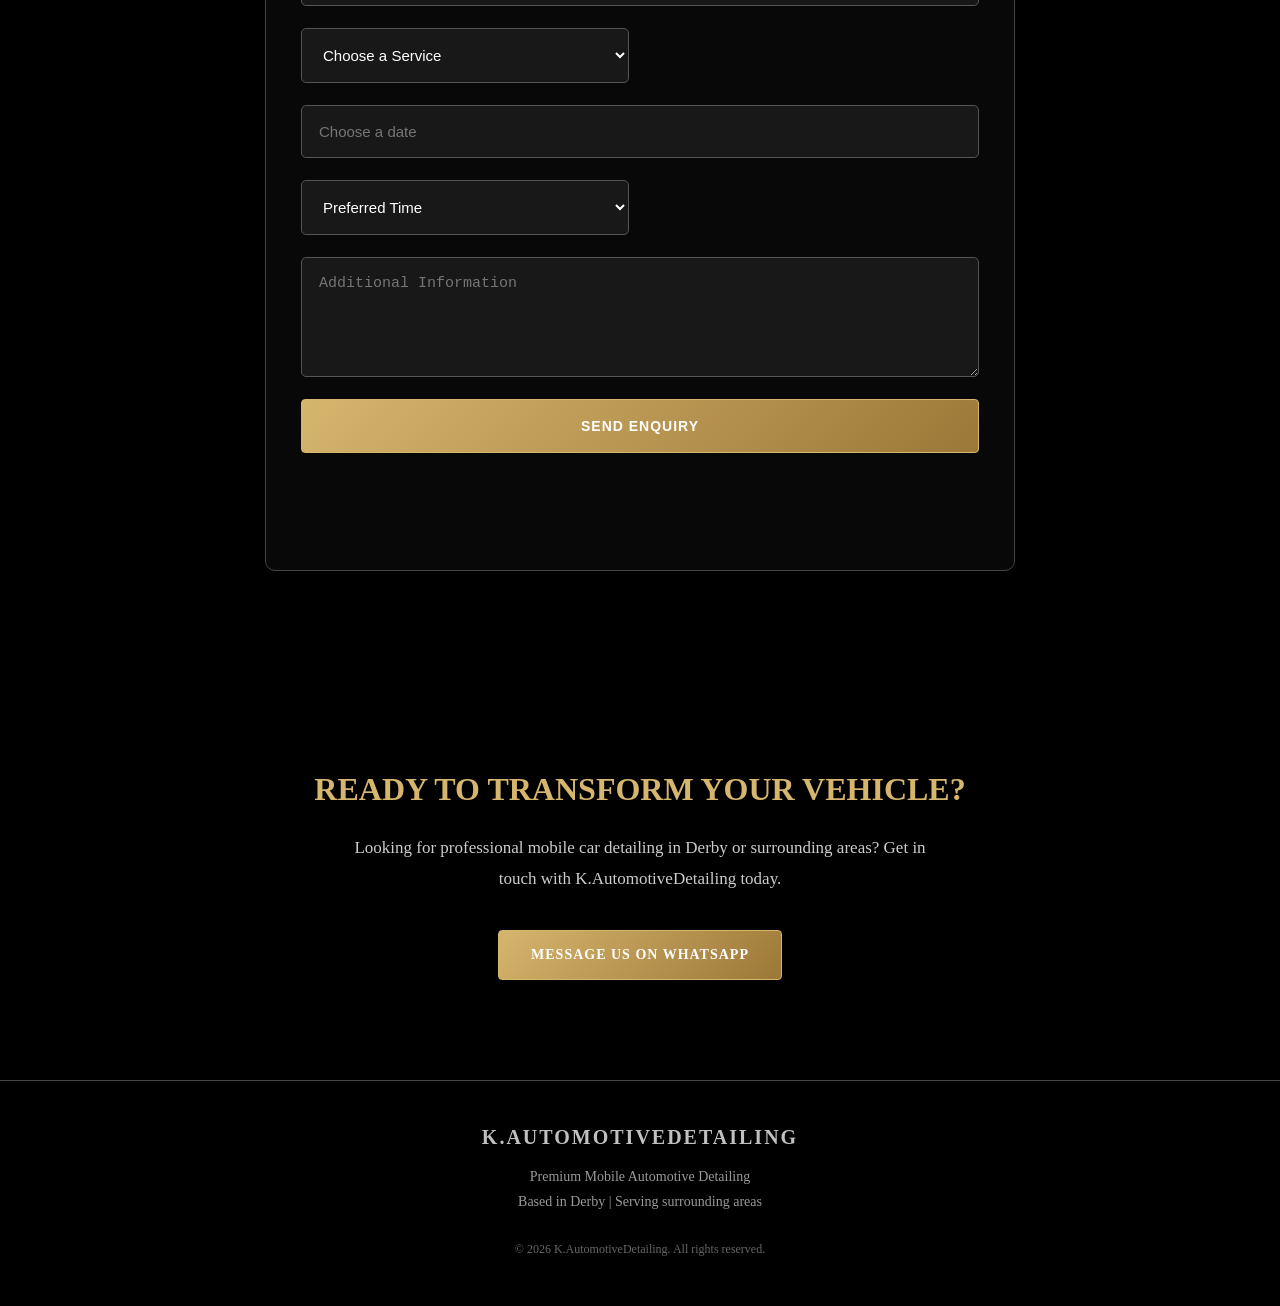
==== commit 295ab3ab: "Update index.html" ====
--- a/index.html
+++ b/index.html
@@ -26,11 +26,11 @@
         </a>
 
         <ul>
-            <li><a href="index.html#home">Home</a></li>
-            <li><a href="services.html">Services</a></li>
-            <li><a href="index.html#about">About</a></li>
-            <li><a href="index.html#booking">Enquiries</a></li>
-            <li><a href="index.html#contact">Contact</a></li>
+          <li><a href="#home">Home</a></li>
+<li><a href="#services">Services</a></li>
+<li><a href="#about">About</a></li>
+<li><a href="#booking">Enquiries</a></li>
+<li><a href="#contact">Contact</a></li>
         </ul>
     </nav>
 </header>
--- a/style.css
+++ b/style.css
@@ -1537,4 +1537,208 @@
 }.booking form .form-group {
     grid-column: 1 / -1;
     width: 100%;
-}
+}/* =========================================
+   SERVICES PAGE
+========================================= */
+
+.services-body {
+    background: #080808;
+    color: #ffffff;
+}
+
+/* Header and navigation */
+.services-body header {
+    width: 100%;
+    padding: 18px 6%;
+    background: #101010;
+    border-bottom: 1px solid #292929;
+}
+
+.services-body header nav {
+    display: flex;
+    align-items: center;
+    justify-content: space-between;
+    flex-wrap: wrap;
+    gap: 20px;
+}
+
+.services-body header nav img {
+    width: 145px;
+    height: auto;
+}
+
+.services-body header nav a {
+    color: #ffffff;
+    text-decoration: none;
+    margin: 0 10px;
+    font-weight: 600;
+    transition: color 0.2s ease;
+}
+
+.services-body header nav a:hover {
+    color: #d4af37;
+}
+
+/* Main page layout */
+.services-page {
+    width: 100%;
+    overflow: hidden;
+}
+
+.services-page section {
+    padding: 75px 8%;
+}
+
+/* Hero section */
+.services-page .services-hero {
+    min-height: 340px;
+    display: flex;
+    flex-direction: column;
+    justify-content: center;
+    align-items: center;
+    text-align: center;
+    background: linear-gradient(135deg, #171717, #080808);
+}
+
+.services-page .services-hero h1 {
+    color: #d4af37;
+    font-size: clamp(2.3rem, 5vw, 3.8rem);
+    margin-bottom: 18px;
+}
+
+.services-page .services-hero p {
+    max-width: 700px;
+    color: #cccccc;
+    font-size: 1.1rem;
+    line-height: 1.7;
+}
+
+/* Section headings */
+.services-page h2 {
+    color: #d4af37;
+    font-size: clamp(1.8rem, 4vw, 2.5rem);
+    text-align: center;
+    margin-bottom: 40px;
+}
+
+/* Service packages */
+.services-page .services-packages {
+    display: grid;
+    grid-template-columns: repeat(3, minmax(0, 1fr));
+    gap: 25px;
+    max-width: 1200px;
+    margin: 0 auto;
+}
+
+.services-page .service-card {
+    background: #151515;
+    border: 1px solid #333333;
+    border-radius: 12px;
+    padding: 35px 25px;
+    text-align: center;
+    transition: transform 0.25s ease, border-color 0.25s ease;
+}
+
+.services-page .service-card:hover {
+    transform: translateY(-6px);
+    border-color: #d4af37;
+}
+
+.services-page .service-card h3 {
+    color: #d4af37;
+    font-size: 1.5rem;
+    margin-bottom: 15px;
+}
+
+.services-page .service-card p {
+    color: #cccccc;
+    line-height: 1.7;
+    margin-bottom: 20px;
+}
+
+.services-page .service-card .price {
+    color: #ffffff;
+    font-size: 1.8rem;
+    font-weight: bold;
+    margin: 20px 0;
+}
+
+/* Why choose us */
+.services-page .why-choose-us {
+    background: #111111;
+    text-align: center;
+}
+
+.services-page .why-choose-us p {
+    max-width: 750px;
+    margin: 0 auto;
+    color: #cccccc;
+    line-height: 1.8;
+    font-size: 1.05rem;
+}
+
+/* Enquiry call to action */
+.services-page .services-cta {
+    text-align: center;
+    background: linear-gradient(135deg, #171717, #080808);
+}
+
+.services-page .services-cta p {
+    color: #cccccc;
+    margin-bottom: 25px;
+    line-height: 1.7;
+}
+
+.services-page .services-cta a {
+    display: inline-block;
+    padding: 14px 30px;
+    background: #d4af37;
+    color: #080808;
+    text-decoration: none;
+    font-weight: bold;
+    border-radius: 6px;
+    transition: background 0.2s ease;
+}
+
+.services-page .services-cta a:hover {
+    background: #f0cf62;
+}
+
+/* Footer */
+.services-body footer {
+    padding: 25px 6%;
+    background: #101010;
+    color: #aaaaaa;
+    text-align: center;
+    border-top: 1px solid #292929;
+}
+
+/* Mobile layout */
+@media (max-width: 800px) {
+    .services-page .services-packages {
+        grid-template-columns: 1fr;
+        max-width: 500px;
+    }
+
+    .services-page section {
+        padding: 55px 6%;
+    }
+
+    .services-body header nav {
+        justify-content: center;
+    }
+
+    .services-body header nav a {
+        margin: 5px;
+    }
+}
+
+@media (max-width: 480px) {
+    .services-body header nav img {
+        width: 120px;
+    }
+
+    .services-page .service-card {
+        padding: 28px 20px;
+    }
+}
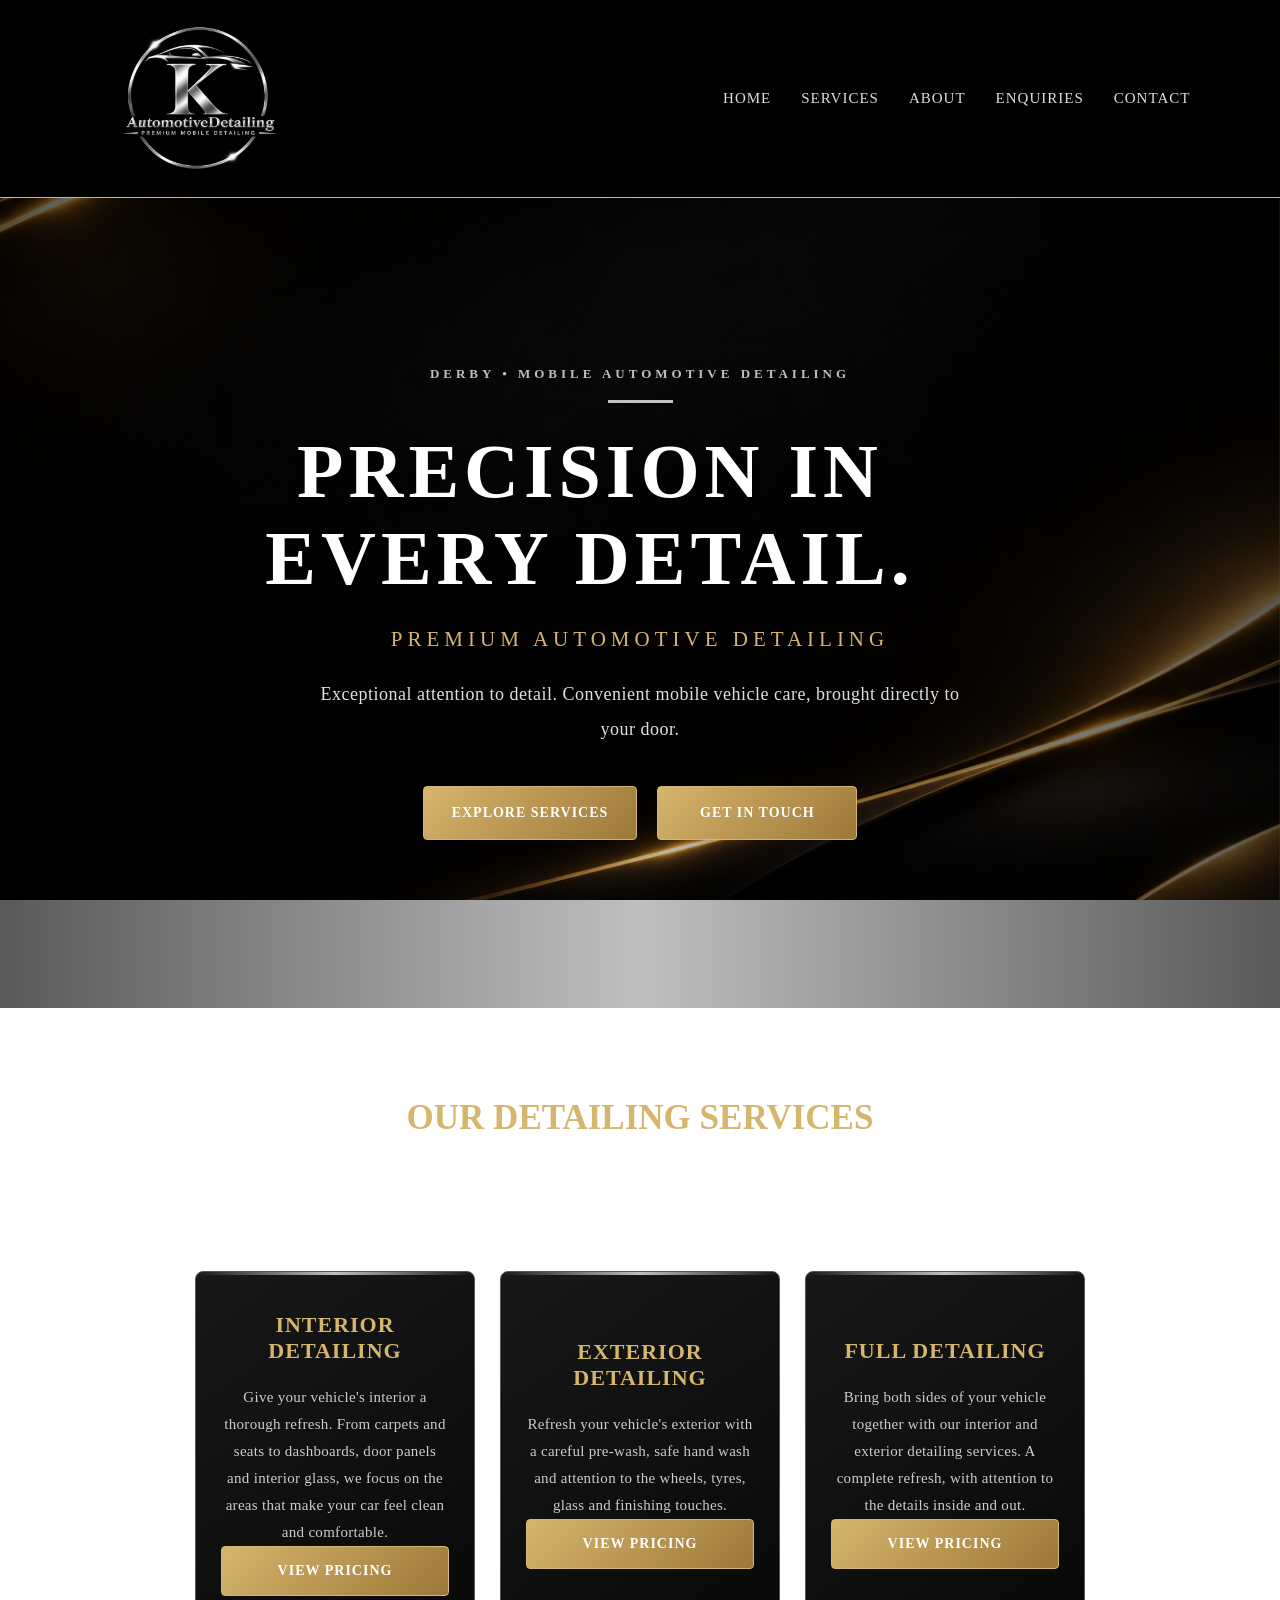
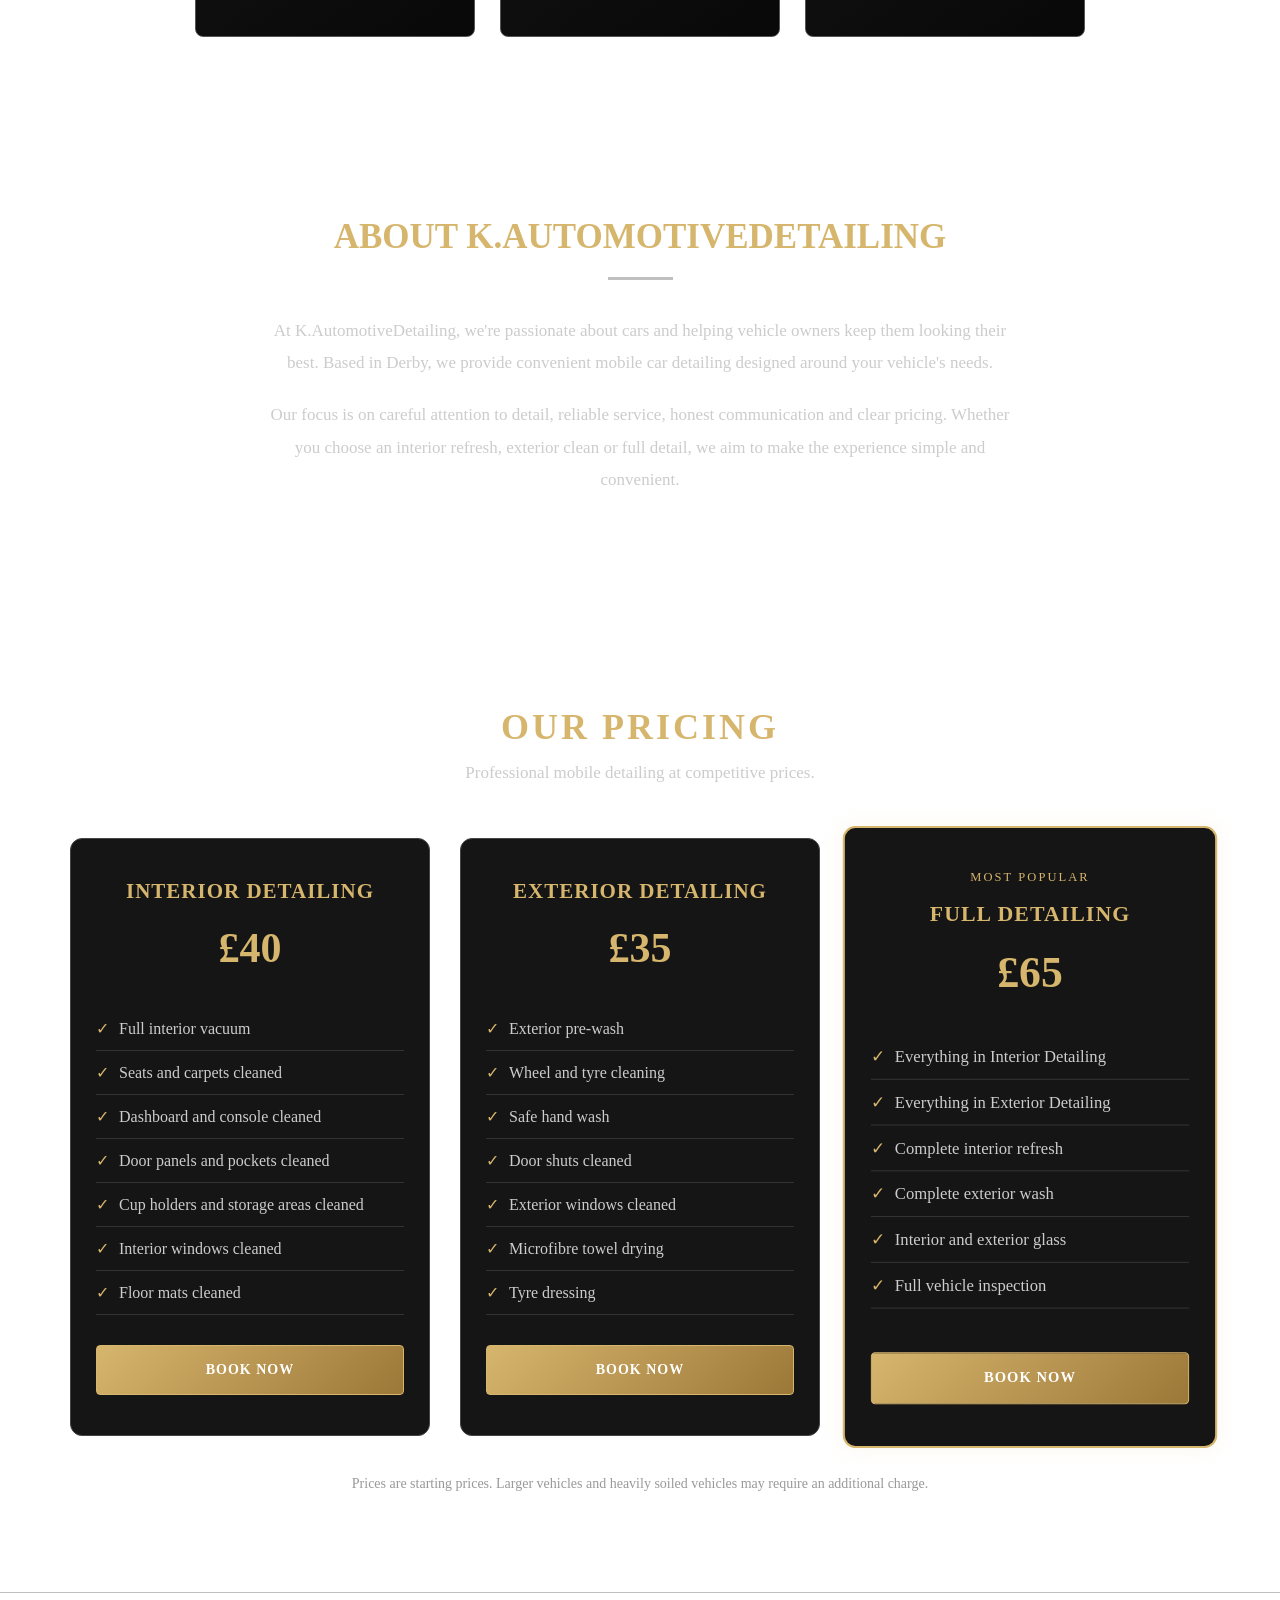
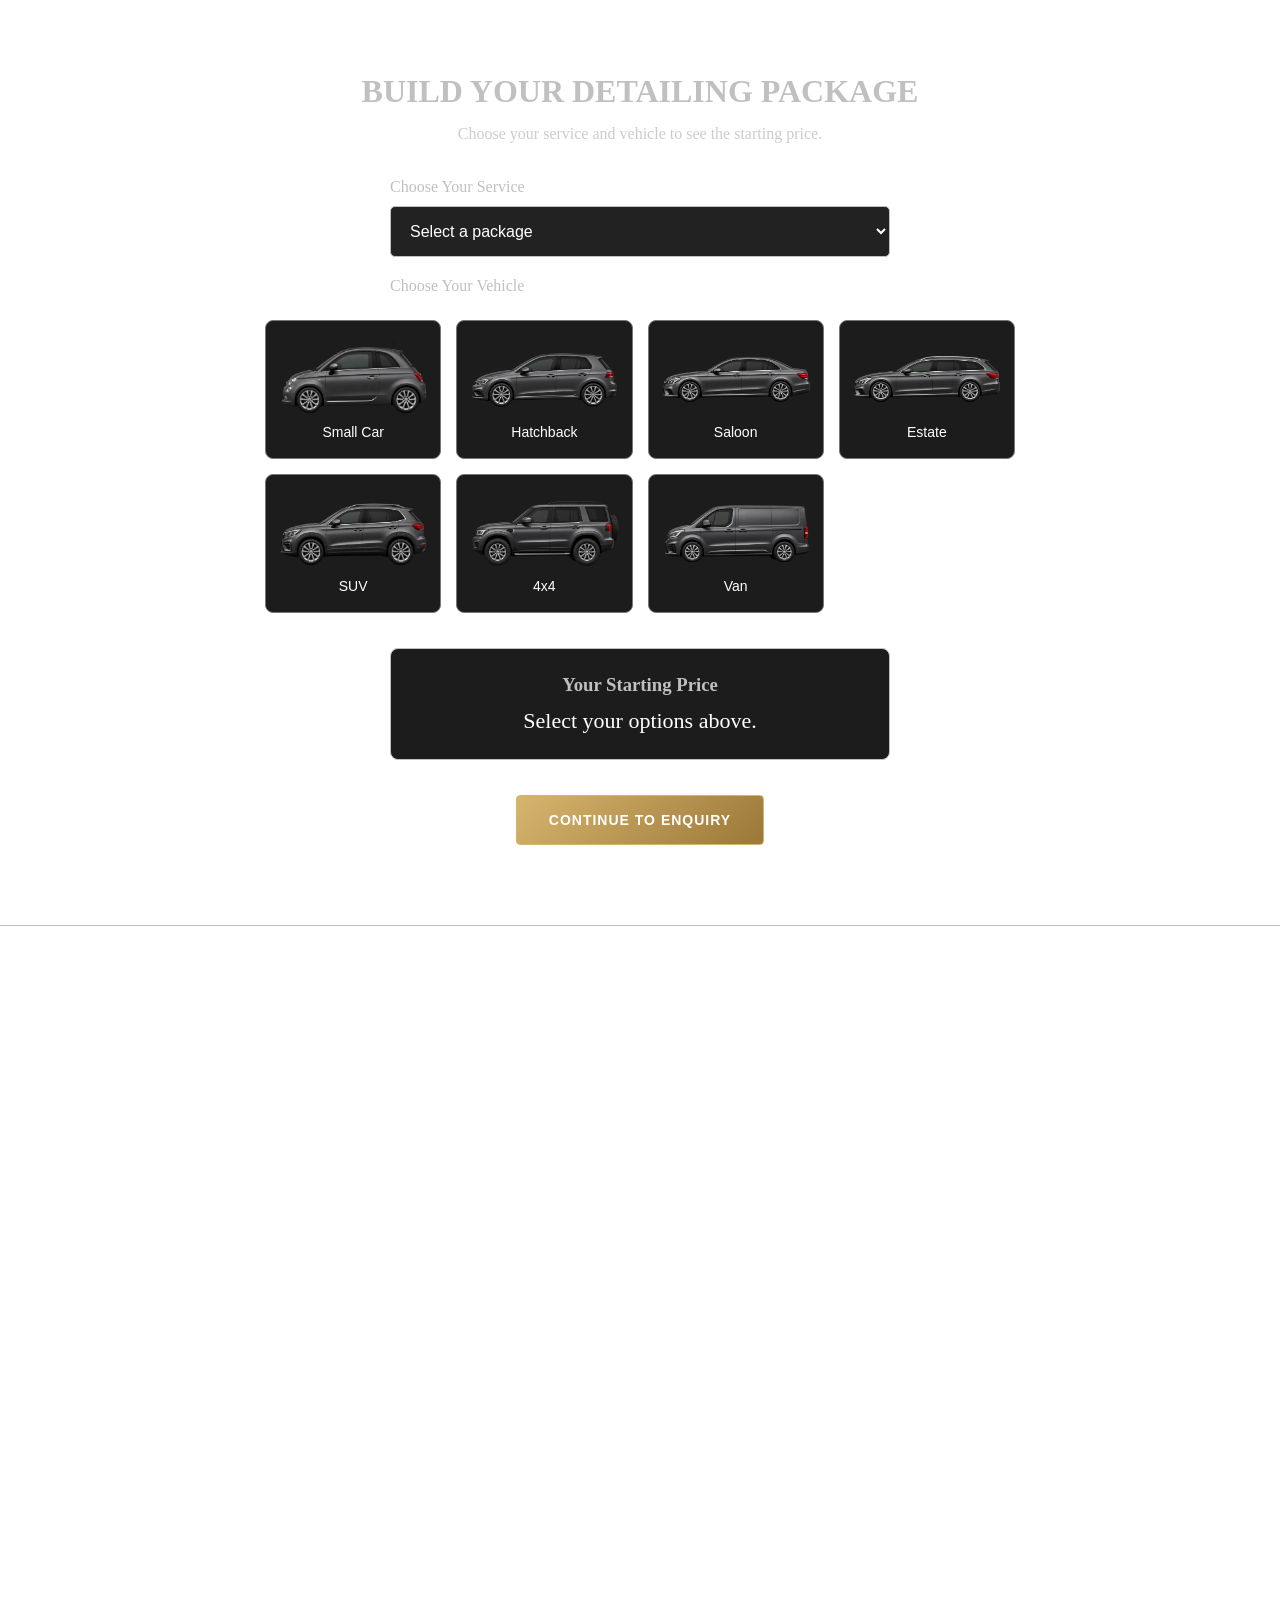
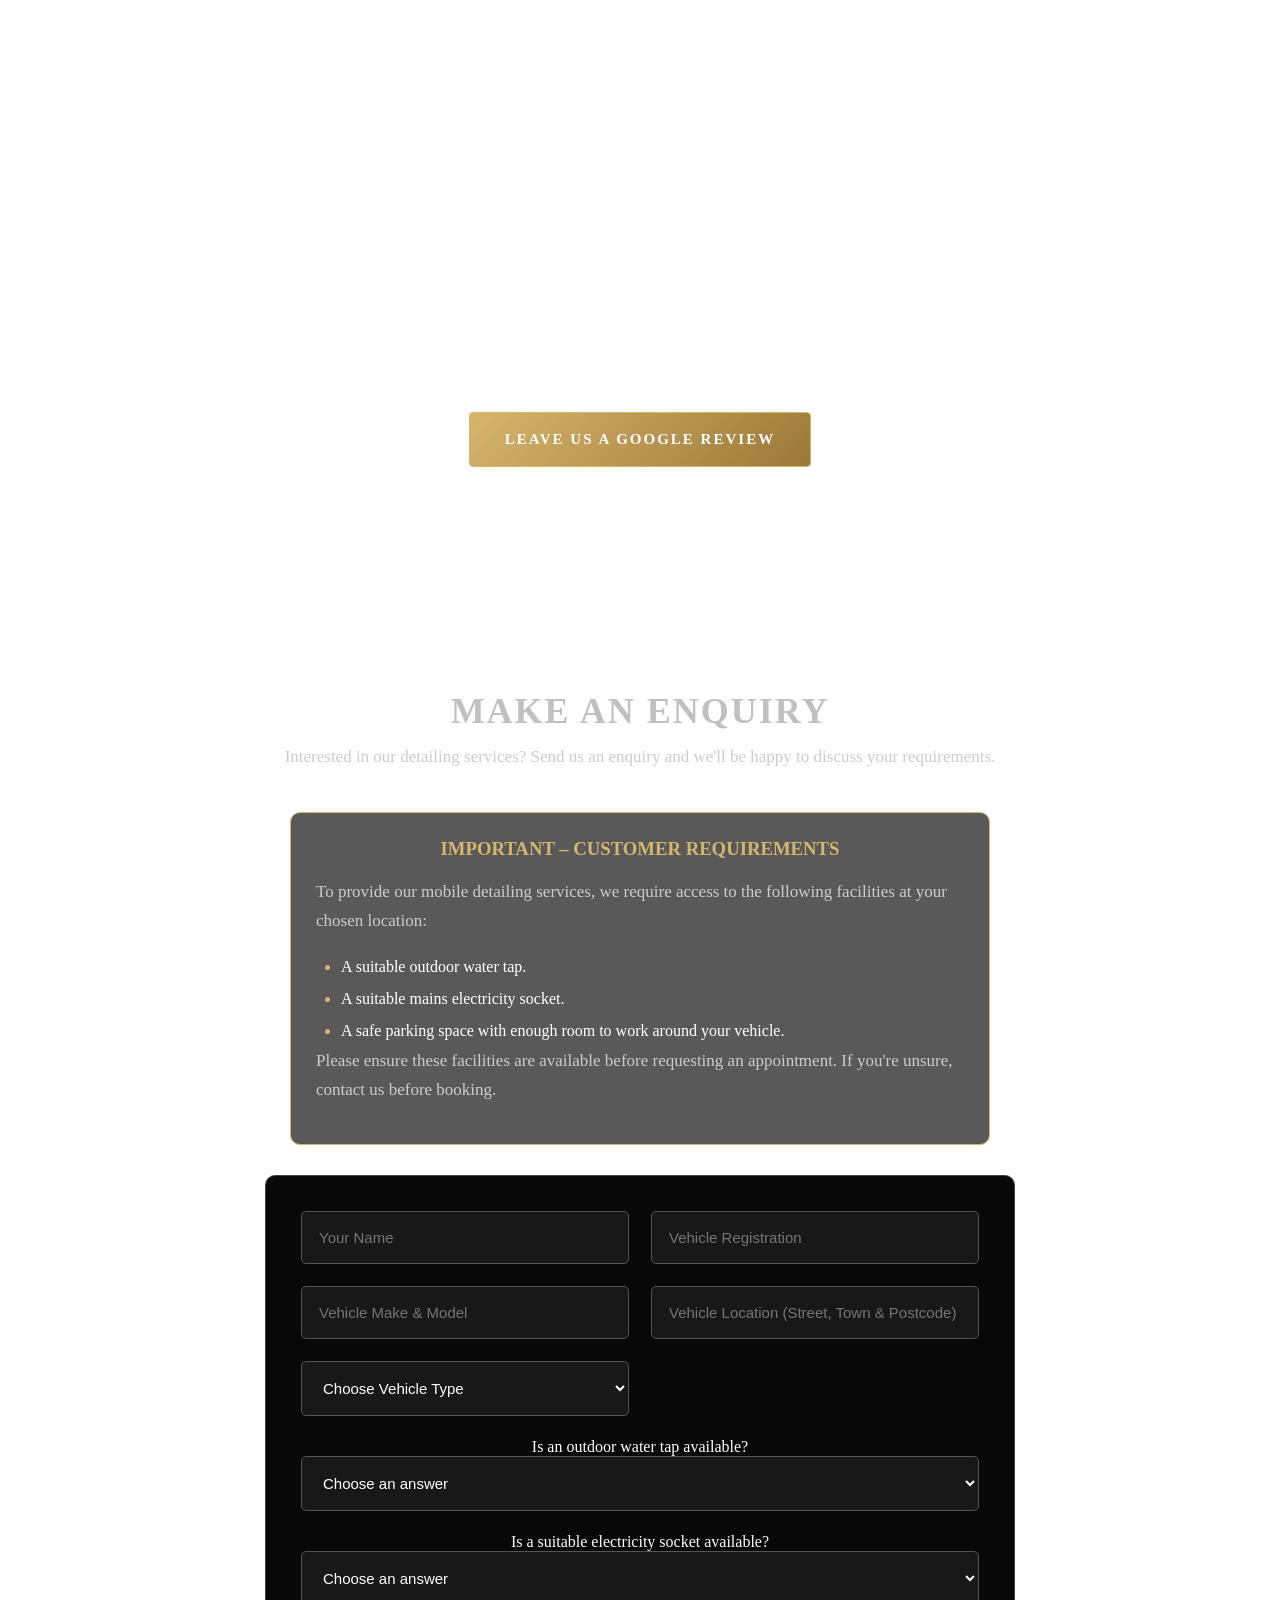
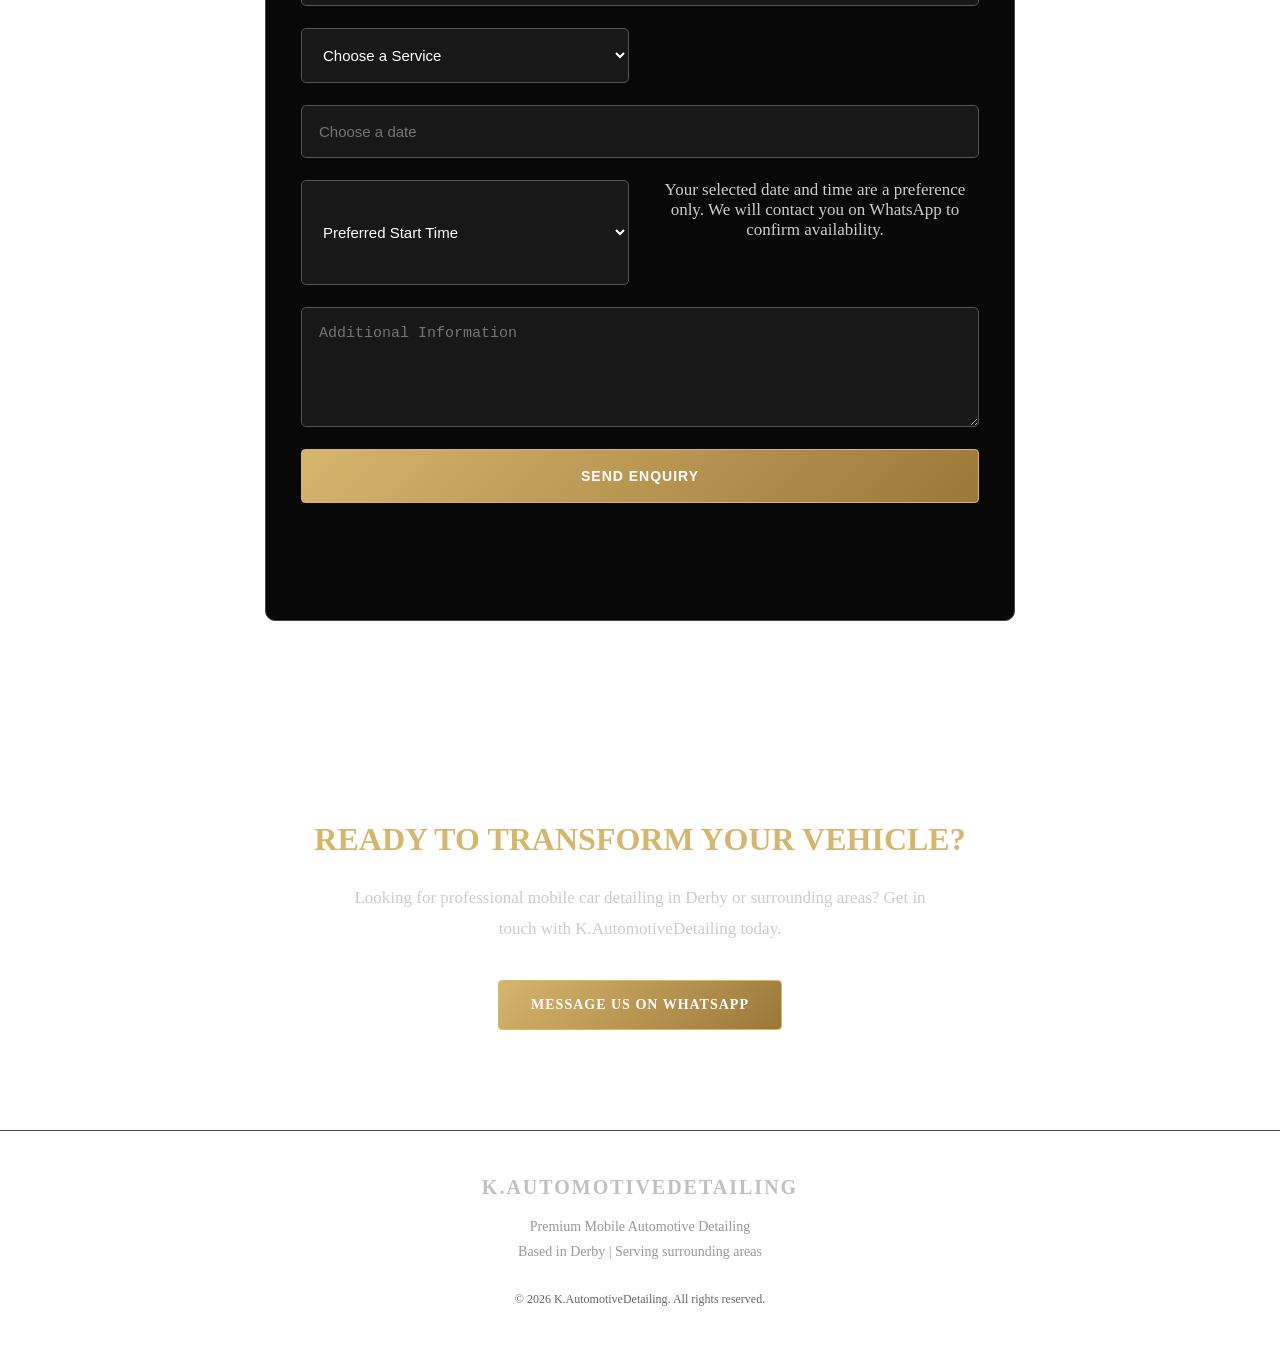
==== commit b5203776: "Update index.html" ====
--- a/index.html
+++ b/index.html
@@ -436,13 +436,17 @@
         <input type="text" id="date" placeholder="Choose a date" readonly required>
 <div id="booking-calendar"></div>
 
-        <select id="time" required>
-            <option value="">Preferred Time</option>
-            <option>Morning</option>
-            <option>Afternoon</option>
-            <option>Evening</option>
-        </select>
-
+      <select id="time" required>
+    <option value="">Preferred Start Time</option>
+    <option>9:00 AM</option>
+    <option>11:00 AM</option>
+    <option>1:00 PM</option>
+    <option>3:00 PM</option>
+</select>
+<p class="booking-note">
+    Your selected date and time are a preference only.
+    We will contact you on WhatsApp to confirm availability.
+</p>
         <textarea id="message" placeholder="Additional Information"></textarea>
       
 
--- a/style.css
+++ b/style.css
@@ -1,429 +1,711 @@
-
-/* MAIN SETTINGS */
-
 * {
+
     margin: 0;
+
     padding: 0;
+
     box-sizing: border-box;
+
     scroll-behavior: smooth;
+
 }
 
 body {
+
     background: url("images/hero-background.png") center center / cover fixed no-repeat;
 
-
-
-
-    ;
     color: white;
-    font-family: georgia
-
-
+
+    font-family: Georgia, serif;
 
 }
 
 /* NAVIGATION BAR */
 
 header {
+
     background: #111;
+
     padding: 25px 7%;
+
     border-bottom: 1px solid silver
+
 }
 
 nav {
+
     display: flex;
+
     justify-content: space-between;
+
     align-items: center;
+
 }
 
 .logo {
+
     color: silver;
+
     font-size: 35px;
+
     font-weight: bold;
+
     letter-spacing: 2px;
+
 }
 
 nav ul {
+
     display: flex;
+
     list-style: none;
+
     gap: 30px;
+
 }
 
 nav ul li a {
+
     color: #ddd;
+
     text-decoration: none;
+
     font-size: 15px;
+
     letter-spacing: 1px;
+
     text-transform: uppercase;
+
     transition: 0.3s;
+
 }
 
 nav ul li a {
+
     position: relative;
+
     transition: color 0.3s ease;
+
 }
 
 nav ul li a::after {
+
     content: "";
+
     position: absolute;
+
     left: 0;
+
     bottom: -6px;
+
     width: 0;
+
     height: 2px;
+
     background: silver;
+
     transition: width 0.3s ease;
+
 }
 
 nav ul li a:hover {
+
     color: #D6B56D;
+
     text-shadow: 0 0 8px rgba(214, 181, 109, 0.5);
+
 }
 
 nav ul li a:hover::after {
+
     width: 100%;
+
 }
 
 /* HOMEPAGE */
 
 .hero {
+
     min-height: 90vh;
+
     display: flex;
+
     justify-content: center;
+
     align-items: center;
+
     text-align: center;
+
     padding: 100px 20px;
+
     background:
+
     linear-gradient(
+
         90deg,
+
         rgba(0, 0, 0, 0.85),
+
         rgba(0, 0, 0, 0.45),
+
         rgba(0, 0, 0, 0.75)
+
     ),
+
     url("images/hero-background.png")
+
     center/cover no-repeat;
+
 }
 
 .hero h1 {
+
     font-size: 76px;
+
     color: white;
+
     letter-spacing: 5px;
+
     line-height: 1.15;
+
     max-width: 1000px;
+
     margin-bottom: 25px;
+
     font-weight: bold;
+
     text-transform: uppercase;
+
     text-shadow: 0 4px 20px rgba(0,0,0,0.8);
+
 }
 
 .hero h2 {
+
     font-size: 21px;
+
     font-weight: normal;
+
     letter-spacing: 5px;
+
     color: silver;
+
     margin-bottom: 25px;
+
     text-transform: uppercase;
+
 }
 
 .hero p {
+
     color: #e0e0e0;
+
     font-size: 18px;
+
     max-width: 650px;
+
     line-height: 1.9;
+
     margin: 0 auto 40px;
+
     letter-spacing: 0.5px;
-}
+
+}
+
 /* BOOKING BUTTON */
 
 .button {
+
     background: linear-gradient(135deg, #eeeeee, #999999);
+
     color: #000;
+
     padding: 16px 32px;
+
     border: 1px solid #fff;
+
     border-radius: 4px;
+
     text-decoration: none;
+
     font-weight: bold;
+
     letter-spacing: 1px;
+
     font-size: 14px;
+
     transition: 0.3s;
+
     display: inline-block;
+
 }
 
 .button:hover {
+
     background: white;
+
     box-shadow: 0 0 20px rgba(192, 192, 192, 0.6);
+
     transform: translateY(-4px) scale(1.03);
+
 }
 
 /* SERVICES */
 
 .services {
+
     padding: 90px 8%;
+
     text-align: center;
+
 }
 
 .services h2,
+
 .about h2 {
+
     color: silver;
+
     font-size: 35px;
+
     margin-bottom: 45px;
+
 }
 
 .service-container {
+
     display: flex;
+
     justify-content: center;
+
     gap: 25px;
+
     flex-wrap: wrap;
-}
+
+}
+
 .service-card {
+
     background: linear-gradient(145deg, #181818, #080808);
+
     border: 1px solid #555;
+
     border-radius: 8px;
+
     padding: 40px 25px;
+
     width: 280px;
+
     transition: 0.3s;
+
 }
 
 .service-card:hover {
+
     border-color: silver;
+
     transform: translateY(-8px);
+
     box-shadow: 0 12px 30px rgba(192, 192, 192, 0.18);
+
 }
 
 .service-card h3 {
+
     color: silver;
+
     font-size: 22px;
+
     letter-spacing: 1px;
+
     margin-bottom: 20px;
+
     text-transform: uppercase;
+
 }
 
 .service-card p {
+
     color: #ccc;
+
     font-size: 15px;
+
     line-height: 1.8;
+
     letter-spacing: 0.3px;
-}
+
+}
+
 /* ABOUT */
 
 .about {
+
     background: #111;
+
     padding: 90px 15%;
+
     text-align: center;
+
 }
 
 .about p {
+
     color: #ccc;
+
     font-size: 17px;
+
     line-height: 1.9;
+
     max-width: 750px;
+
     margin: 0 auto 20px;
+
     overflow-wrap: anywhere;
+
 }
 
 /* CONTACT */
+
 .contact {
+
     padding: 100px 20px;
+
     text-align: center;
+
     background: #080808;
+
 }
 
 .contact h2 {
+
     color: #D6B56D;
+
     font-size: 32px;
+
     margin-bottom: 25px;
+
 }
 
 .contact p {
+
     color: #ccc;
+
     font-size: 17px;
+
     line-height: 1.8;
+
     max-width: 600px;
+
     margin: 0 auto 35px;
-}
+
+}
+
 /* FOOTER */
 
 footer {
+
     background: #080808;
+
     padding: 45px 20px;
+
     text-align: center;
+
     border-top: 1px solid #444;
+
 }
 
 .footer-content h3 {
+
     color: silver;
+
     font-size: 20px;
+
     letter-spacing: 2px;
+
     margin-bottom: 15px;
+
 }
 
 .footer-content p {
+
     color: #999;
+
     font-size: 14px;
+
     line-height: 1.8;
+
 }
 
 .footer-content .copyright {
+
     margin-top: 25px;
+
     font-size: 12px;
+
     color: #666;
-}
-
+
+}
 
 /* MOBILE FRIENDLY */
 
 @media (max-width: 768px) {
 
     header {
+
         width: 100%;
+
         padding: 20px 10px;
+
     }
 
     .logo img {
+
         width: 180px;
+
         height: auto;
+
         margin: 0 auto;
+
     }
 
     nav {
+
         flex-direction: column;
+
         align-items: center;
+
         justify-content: center;
+
         width: 100%;
+
         gap: 20px;
+
     }
 
     .logo {
+
         display: block;
+
         width: 100%;
+
         max-width: 100%;
+
         font-size: 22px;
+
         letter-spacing: 1px;
+
         text-align: center;
+
         overflow-wrap: anywhere;
+
         line-height: 1.4;
+
     }
 
     nav ul {
+
         display: flex;
+
         flex-wrap: wrap;
+
         justify-content: center;
+
         align-items: center;
+
         gap: 18px;
+
         width: 100%;
+
         list-style: none;
+
         padding: 0;
+
         margin: 0;
+
     }
 
     nav ul li a {
+
         font-size: 14px;
+
     }
 
     .hero h1 {
+
         font-size: 30px;
+
         letter-spacing: 2px;
+
         line-height: 1.3;
+
     }
 
     .hero h2 {
+
         font-size: 22px;
+
     }
 
     .hero p {
+
         font-size: 16px;
+
     }
 
     .services {
+
         padding: 60px 15px;
+
     }
 
     .service-card {
+
         width: 100%;
+
         max-width: 350px;
+
     }
 
     .about {
+
         width: 100%;
+
         padding: 60px 15px;
+
         text-align: center;
+
     }
 
     .about h2 {
+
         font-size: 23px;
+
         line-height: 1.5;
+
         letter-spacing: 0;
+
         overflow-wrap: anywhere;
+
     }
 
     .about p {
+
         text-align: center;
+
         font-size: 16px;
-    }
+
+    }
+
 }
 
 /* LOGO IMAGE */
 
 .logo img {
+
     width: 220px;
+
     height: auto;
+
     display: block;
+
 }/* BOOKING SECTION */
 
 /* BOOKING SECTION */
 
 .booking {
+
     background: #111;
+
     padding: 100px 20px;
+
     text-align: center;
+
 }
 
 .booking h2 {
+
     color: silver;
+
     font-size: 36px;
+
     letter-spacing: 2px;
+
     margin-bottom: 15px;
+
 }
 
 .booking p {
+
     color: #ccc;
+
     font-size: 17px;
+
     margin-bottom: 45px;
+
 }
 
 #booking-form {
+
     max-width: 750px;
+
     margin: auto;
+
     display: grid;
+
     grid-template-columns: 1fr 1fr;
+
     gap: 22px;
+
     background: #080808;
+
     padding: 35px;
+
     border: 1px solid #444;
+
     border-radius: 10px;
+
 }
 
 #booking-form input,
+
 #booking-form select,
+
 #booking-form textarea {
+
     width: 100%;
+
     padding: 17px;
+
     background: #181818;
+
     color: white;
+
     border: 1px solid #555;
+
     border-radius: 5px;
+
     font-size: 15px;
+
 }
 
 #booking-form textarea {
+
     grid-column: span 2;
+
     min-height: 120px;
+
     resize: vertical;
+
 }
 
 #booking-form button {
+
     grid-column: span 2;
+
     padding: 18px;
+
     cursor: pointer;
+
 }
 
 /* MOBILE BOOKING */
@@ -431,22 +713,33 @@
 @media (max-width: 768px) {
 
     .booking {
+
         padding: 65px 15px;
+
     }
 
     .booking h2 {
+
         font-size: 27px;
+
     }
 
     #booking-form {
+
         grid-template-columns: 1fr;
+
         padding: 22px;
+
         gap: 18px;
+
     }
 
     #booking-form textarea,
+
     #booking-form button {
+
         grid-column: span 1;
+
     }
 
 }/* BOOKING FORM - MOBILE FIX */
@@ -454,1291 +747,2252 @@
 @media (max-width: 768px) {
 
     .booking {
+
         padding: 55px 18px;
+
         width: 100%;
+
     }
 
     .booking h2 {
+
         font-size: 27px;
+
         letter-spacing: 1px;
+
         margin-bottom: 15px;
+
     }
 
     .booking p {
+
         font-size: 15px;
+
         line-height: 1.6;
+
         margin-bottom: 30px;
+
     }
 
     #booking-form {
+
         display: flex;
+
         flex-direction: column;
+
         width: 100%;
+
         max-width: 100%;
+
         padding: 20px;
+
         gap: 18px;
+
         margin: auto;
+
     }
 
     #booking-form input,
+
     #booking-form select,
+
     #booking-form textarea {
+
         width: 100%;
+
         min-width: 0;
+
         padding: 15px;
+
         font-size: 16px;
+
         min-height: 52px;
+
     }
 
     #booking-form textarea {
+
         min-height: 110px;
+
     }
 
     #booking-form button {
+
         width: 100%;
+
         padding: 17px 10px;
+
         font-size: 13px;
+
     }
 
 }/* BOOKING CONFIRMATION */
 
 #booking-status {
+
     color: silver;
+
     font-size: 15px;
+
     line-height: 1.7;
+
     margin-top: 15px;
+
     text-align: center;
+
 }/* PRICING SECTION */
 
 .pricing {
+
     background: #080808;
+
     padding: 100px 20px;
+
     text-align: center;
+
 }
 
 .pricing h2 {
+
     color: silver;
+
     font-size: 36px;
+
     letter-spacing: 3px;
+
     margin-bottom: 15px;
+
 }
 
 .pricing-intro {
+
     color: #ccc;
+
     font-size: 17px;
+
     margin-bottom: 55px;
+
 }
 
 .pricing-container {
+
     max-width: 1200px;
+
     margin: auto;
+
     display: flex;
+
     justify-content: center;
+
     align-items: stretch;
+
     gap: 30px;
+
 }
 
 .pricing-card {
+
     background: #151515;
+
     border: 1px solid #555;
+
     border-radius: 10px;
+
     padding: 40px 25px;
+
     flex: 1;
+
     max-width: 360px;
+
     display: flex;
+
     flex-direction: column;
+
 }
 
 .pricing-card h3 {
+
     color: silver;
+
     font-size: 21px;
+
     letter-spacing: 1px;
+
 }
 
 .pricing-card h4 {
+
     color: white;
+
     font-size: 42px;
+
     margin: 20px 0;
+
 }
 
 .pricing-card ul {
+
     list-style: none;
+
     padding: 0;
+
     margin: 15px 0 30px;
+
     text-align: left;
+
     flex-grow: 1;
+
 }
 
 .pricing-card li {
+
     color: #ccc;
+
     padding: 12px 0;
+
     border-bottom: 1px solid #333;
+
 }
 
 .pricing-card li::before {
+
     content: "✓";
+
     color: silver;
+
     margin-right: 10px;
+
 }
 
 .pricing-card .button {
+
     display: inline-block;
+
     text-decoration: none;
+
 }
 
 .pricing-card.popular {
+
     border: 2px solid silver;
+
     transform: scale(1.04);
+
 }
 
 .popular-label {
+
     color: silver;
+
     font-size: 12px;
+
     letter-spacing: 2px;
+
     margin-bottom: 15px;
+
 }
 
 .pricing-note {
+
     color: #999;
+
     font-size: 14px;
+
     margin-top: 40px;
+
 }/* PRICING MOBILE RESPONSIVENESS */
 
 @media (max-width: 768px) {
 
     .pricing {
+
         padding: 60px 18px;
+
     }
 
     .pricing h2 {
+
         font-size: 28px;
+
     }
 
     .pricing-intro {
+
         font-size: 15px;
+
         margin-bottom: 35px;
+
     }
 
     .pricing-container {
+
         flex-direction: column;
+
         align-items: center;
+
         gap: 25px;
+
     }
 
     .pricing-card {
+
         width: 100%;
+
         max-width: 400px;
+
         padding: 30px 22px;
+
     }
 
     .pricing-card.popular {
+
         transform: none;
+
     }
 
     .pricing-card h4 {
+
         font-size: 36px;
+
     }
 
     .pricing-note {
+
         line-height: 1.6;
-    }
+
+    }
+
 }/* PAYMENT SECTION */
 
 .payment {
+
     background: #111;
+
     padding: 70px 20px;
+
     text-align: center;
+
 }
 
 .payment h2 {
+
     color: silver;
+
     font-size: 32px;
+
     letter-spacing: 2px;
+
     margin-bottom: 20px;
+
 }
 
 .payment > p {
+
     color: #ccc;
+
     margin-bottom: 30px;
+
 }
 
 .payment-methods {
+
     display: flex;
+
     justify-content: center;
+
     gap: 25px;
+
     max-width: 800px;
+
     margin: auto;
+
 }
 
 .payment-card {
+
     background: #080808;
+
     border: 1px solid #555;
+
     border-radius: 8px;
+
     padding: 30px;
+
     flex: 1;
+
 }
 
 .payment-card h3 {
+
     color: silver;
+
     margin-bottom: 15px;
+
 }
 
 .payment-card p {
+
     color: #ccc;
+
     line-height: 1.6;
+
 }
 
 .payment-note {
+
     margin-top: 30px;
+
     font-size: 14px;
+
 }
 
 @media (max-width: 768px) {
+
     .payment-methods {
+
         flex-direction: column;
+
     }
 
     .payment h2 {
+
         font-size: 26px;
-    }
+
+    }
+
 }/* CUSTOMER REVIEWS SECTION */
 
 .reviews {
+
     background: #080808;
+
     padding: 90px 20px;
+
     text-align: center;
+
 }
 
 .reviews h2 {
+
     color: silver;
+
     font-size: 36px;
+
     letter-spacing: 3px;
+
     margin-bottom: 15px;
+
 }
 
 .reviews-intro {
+
     color: #ccc;
+
     font-size: 17px;
+
     margin-bottom: 50px;
+
 }
 
 .reviews-container {
+
     max-width: 1100px;
+
     margin: auto;
+
     display: flex;
+
     justify-content: center;
+
     gap: 25px;
+
     flex-wrap: wrap;
+
 }
 
 .review-card {
+
     background: #151515;
+
     border: 1px solid #555;
+
     border-radius: 10px;
+
     padding: 35px 25px;
+
     flex: 1;
+
     min-width: 250px;
+
     max-width: 340px;
+
 }
 
 .review-stars {
+
     color: silver;
+
     font-size: 24px;
+
     letter-spacing: 4px;
+
     margin-bottom: 20px;
+
 }
 
 .review-card h3 {
+
     color: silver;
+
     font-size: 19px;
+
     margin-bottom: 15px;
+
 }
 
 .review-card p {
+
     color: #ccc;
+
     font-size: 15px;
+
     line-height: 1.7;
+
 }
 
 /* MOBILE REVIEWS */
 
 @media (max-width: 768px) {
+
     .reviews {
+
         padding: 60px 18px;
+
     }
 
     .reviews h2 {
+
         font-size: 27px;
+
     }
 
     .reviews-intro {
+
         font-size: 15px;
+
         line-height: 1.6;
+
     }
 
     .reviews-container {
+
         flex-direction: column;
+
         align-items: center;
+
     }
 
     .review-card {
+
         width: 100%;
+
         max-width: 400px;
-    }
+
+    }
+
 }/* GOOGLE REVIEW BUTTON */
 
 .google-review-button {
+
     min-height: 300px;
+
     display: flex;
+
     justify-content: center;
+
     align-items: center;
+
     padding: 30px 20px;
+
 }
 
 .google-review-button .button {
+
     padding: 18px 35px;
+
     font-size: 15px;
+
     letter-spacing: 2px;
+
 }/* FADE IN ANIMATIONS */
 
 .fade-in {
+
     opacity: 0;
+
     transform: translateY(30px);
+
     transition: opacity 0.8s ease, transform 0.8s ease;
+
 }
 
 .fade-in.visible {
+
     opacity: 1;
+
     transform: translateY(0);
+
 }/* PREMIUM CARD ANIMATIONS */
 
 .service-card,
+
 .pricing-card,
+
 .review-card,
+
 .payment-card {
+
     transition: transform 0.35s ease, border-color 0.35s ease,
+
                 box-shadow 0.35s ease;
+
 }
 
 .service-card:hover,
+
 .pricing-card:hover,
+
 .review-card:hover,
+
 .payment-card:hover {
+
     transform: translateY(-8px);
+
     border-color: silver;
+
     box-shadow: 0 8px 25px rgba(192, 192, 192, 0.12);
+
 }/* ANIMATED HERO HEADING */
 
 .hero h1 {
+
     animation: silverGlow 3s ease-in-out infinite alternate;
+
 }
 
 @keyframes silverGlow {
+
     from {
+
         text-shadow: 0 0 5px rgba(192, 192, 192, 0.2);
+
     }
 
     to {
+
         text-shadow: 0 0 20px rgba(192, 192, 192, 0.7);
-    }
+
+    }
+
 }/* BACK TO TOP BUTTON */
 
 #back-to-top {
+
     position: fixed;
+
     bottom: 25px;
+
     right: 25px;
+
     width: 50px;
+
     height: 50px;
+
     border: 1px solid silver;
+
     border-radius: 50%;
+
     background: #151515;
+
     color: silver;
+
     font-size: 26px;
+
     cursor: pointer;
+
     opacity: 0;
+
     visibility: hidden;
+
     transition: 0.3s ease;
+
     z-index: 1000;
+
 }
 
 #back-to-top.show {
+
     opacity: 1;
+
     visibility: visible;
+
 }
 
 #back-to-top:hover {
+
     background: silver;
+
     color: black;
+
     transform: translateY(-5px);
-}
+
+}
+
 /* MOBILE BUTTON ADJUSTMENT */
+
 @media (max-width: 600px) {
+
     #back-to-top {
+
         width: 42px;
+
         height: 42px;
+
         bottom: 15px;
+
         right: 15px;
+
         font-size: 22px;
-    }
+
+    }
+
 }/* KEYBOARD ACCESSIBILITY */
+
 button:focus-visible,
+
 a:focus-visible {
+
     outline: 3px solid silver;
+
     outline-offset: 4px;
+
 }/* REDUCED MOTION ACCESSIBILITY */
+
 @media (prefers-reduced-motion: reduce) {
-    *,
-    *::before,
-    *::after {
+
+    \\\*,
+
+    \\\*::before,
+
+    \\\*::after {
+
         animation-duration: 0.01ms !important;
+
         animation-iteration-count: 1 !important;
+
         scroll-behavior: auto !important;
+
         transition-duration: 0.01ms !important;
-    }
+
+    }
+
 }/* HERO BUTTON LAYOUT */
 
 .hero-buttons {
+
     display: flex;
+
     justify-content: center;
+
     align-items: center;
+
     gap: 20px;
+
     flex-wrap: wrap;
+
 }
 
 .hero-buttons .button {
+
     min-width: 200px;
+
     padding: 18px 28px;
+
 }
 
 /* SECONDARY HERO BUTTON */
 
 .secondary-button {
+
     background: transparent;
+
     color: white;
+
     border: 1px solid silver;
+
 }
 
 .secondary-button:hover {
+
     background: silver;
+
     color: black;
+
 }/* HERO LABEL */
 
 .hero-label {
+
     display: block;
+
     color: silver;
+
     font-size: 13px;
+
     letter-spacing: 4px;
+
     margin-bottom: 18px;
+
     font-weight: bold;
+
 }
 
 /* SILVER ACCENT LINE */
 
 .hero-line {
+
     width: 65px;
+
     height: 3px;
+
     background: silver;
+
     margin: 0 auto 25px;
+
 }/* HERO CONTENT WIDTH */
 
 .hero-content {
+
     width: 100%;
+
     max-width: 1100px;
+
     margin: 0 auto;
+
     position: relative;
+
     z-index: 1;
+
 }/* MOBILE HERO ADJUSTMENTS */
+
 @media (max-width: 600px) {
+
     .hero {
+
         min-height: 80vh;
+
         padding: 80px 18px;
+
     }
 
     .hero-label {
+
         font-size: 10px;
+
         letter-spacing: 2px;
+
     }
 
     .hero h1 {
+
         font-size: 36px;
+
         letter-spacing: 2px;
+
     }
 
     .hero h2 {
+
         font-size: 16px;
+
         letter-spacing: 2px;
+
     }
 
     .hero p {
+
         font-size: 15px;
+
     }
 
     .hero-buttons {
+
         flex-direction: column;
+
         gap: 12px;
+
     }
 
     .hero-buttons .button {
+
         width: 100%;
+
         max-width: 280px;
-    }
+
+    }
+
 }/* MOBILE HERO SPACING */
+
 @media (max-width: 600px) {
+
     .hero-line {
+
         margin-bottom: 20px;
+
     }
 
     .hero h1 {
+
         line-height: 1.2;
+
         margin-bottom: 18px;
+
     }
 
     .hero h2 {
+
         margin-bottom: 18px;
+
     }
 
     .hero p {
+
         line-height: 1.7;
+
         margin-bottom: 28px;
-    }
+
+    }
+
 }/* PREMIUM SERVICE CARD ACCENT */
+
 .service-card {
+
     position: relative;
+
     overflow: hidden;
+
 }
 
 .service-card::before {
+
     content: "";
+
     position: absolute;
+
     top: 0;
+
     left: 0;
+
     width: 100%;
+
     height: 3px;
+
     background: linear-gradient(90deg, transparent, silver, transparent);
+
 }/* SERVICE CARD LAYOUT */
+
 .service-card {
+
     min-height: 260px;
+
     display: flex;
+
     flex-direction: column;
+
     justify-content: center;
+
 }/* VEHICLE PHOTO UPLOAD */
 
 #booking-form label[for="vehicle-photos"] {
+
     grid-column: span 2;
+
     color: silver;
+
     font-size: 15px;
+
     text-align: left;
+
     margin-bottom: -15px;
+
 }
 
 #booking-form input[type="file"] {
+
     grid-column: span 2;
+
     background: #181818;
+
     color: #ccc;
+
     border: 1px solid #777;
+
     border-radius: 5px;
+
     padding: 15px;
+
     cursor: pointer;
+
 }
 
 .upload-note {
+
     grid-column: span 2;
+
     color: #999 !important;
+
     font-size: 13px !important;
+
     line-height: 1.6;
+
     text-align: left;
+
     margin-bottom: 0 !important;
+
 }/* MOBILE PHOTO UPLOAD */
 
 @media (max-width: 768px) {
+
     #booking-form label[for="vehicle-photos"] {
+
         font-size: 14px;
+
         margin-bottom: -8px;
+
     }
 
     #booking-form input[type="file"] {
+
         width: 100%;
+
         max-width: 100%;
+
         padding: 12px;
+
         font-size: 13px;
+
     }
 
     .upload-note {
+
         font-size: 12px !important;
-    }
+
+    }
+
 }/* ABOUT SECTION ACCENT LINE */
 
 .about h2 {
+
     position: relative;
+
     margin-bottom: 35px;
+
 }
 
 .about h2::after {
+
     content: "";
+
     display: block;
+
     width: 65px;
+
     height: 3px;
+
     background: silver;
+
     margin: 20px auto 0;
+
 }html {
+
     scroll-behavior: smooth;
+
 }/* INTERACTIVE PRICE SELECTOR */
 
 .price-selector {
+
     background: #111;
+
     padding: 80px 10%;
+
     text-align: center;
+
     border-top: 1px solid silver;
+
     border-bottom: 1px solid silver;
+
 }
 
 .price-selector h2 {
+
     font-size: 32px;
+
     color: silver;
+
     margin-bottom: 15px;
+
 }
 
 .price-selector > p {
+
     color: #ccc;
+
     margin-bottom: 35px;
+
 }
 
 .price-selector label {
+
     display: block;
+
     color: silver;
+
     margin: 20px auto 10px;
+
     text-align: left;
+
     max-width: 500px;
+
 }
 
 .price-selector select {
+
     display: block;
+
     width: 100%;
+
     max-width: 500px;
+
     margin: 0 auto;
+
     padding: 15px;
+
     background: #222;
+
     color: white;
+
     border: 1px solid silver;
+
     border-radius: 5px;
+
     font-size: 16px;
+
 }
 
 #price-result {
+
     margin: 35px auto;
+
     padding: 25px;
+
     max-width: 500px;
+
     background: #1c1c1c;
+
     border: 1px solid silver;
+
     border-radius: 8px;
+
 }
 
 #price-result h3 {
+
     color: silver;
+
     margin-bottom: 12px;
+
 }
 
 #price-result p {
+
     color: white;
+
     font-size: 22px;
+
 }
 
 #use-package {
+
     cursor: pointer;
+
 }/* VEHICLE SELECTION CARDS */
 
 .vehicle-grid {
+
     display: grid;
+
     grid-template-columns: repeat(4, 1fr);
+
     gap: 15px;
+
     max-width: 750px;
+
     margin: 25px auto;
+
 }
 
 .vehicle-card {
+
     background: #1c1c1c;
+
     border: 1px solid #777;
+
     border-radius: 8px;
+
     padding: 18px 10px;
+
     color: white;
+
     cursor: pointer;
+
     transition: 0.3s ease;
+
 }
 
 .vehicle-card img {
+
     width: 100%;
+
     max-width: 150px;
+
     height: 75px;
+
     object-fit: contain;
+
     display: block;
+
     margin: 0 auto 10px;
+
 }
 
 .vehicle-card span {
+
     display: block;
+
     font-size: 14px;
+
 }
 
 .vehicle-card:hover,
+
 .vehicle-card.selected {
+
     border-color: #D6B56D;
+
     background: #333;
+
     box-shadow: 0 0 15px rgba(214, 181, 109, 0.4);
+
     transform: translateY(-3px);
+
 }
 
 @media (max-width: 600px) {
+
     .vehicle-grid {
+
         grid-template-columns: repeat(2, 1fr);
+
         gap: 10px;
-    }
+
+    }
+
 }.price-selector select[hidden] {
+
     display: none;
-}
+
+}
+
 /* CUSTOM BOOKING CALENDAR */
 
 #booking-calendar {
+
     max-width: 420px;
+
     margin: 20px auto;
+
     padding: 20px;
+
     background: #1c1c1c;
+
     border: 1px solid #777;
+
     border-radius: 10px;
+
     color: white;
+
 }
 
 .calendar-header {
+
     display: flex;
+
     justify-content: space-between;
+
     align-items: center;
+
     margin-bottom: 20px;
+
 }
 
 .calendar-header button {
+
     background: #333;
+
     color: white;
+
     border: 1px solid #777;
+
     padding: 8px 12px;
+
     cursor: pointer;
+
 }
 
 .calendar-grid {
+
     display: grid;
+
     grid-template-columns: repeat(7, 1fr);
+
     gap: 6px;
+
     text-align: center;
+
 }
 
 .calendar-day {
+
     padding: 10px 2px;
+
     font-size: 13px;
+
     color: #D6B56D;
+
 }
 
 .calendar-date {
+
     min-height: 42px;
+
     border: 1px solid #777;
+
     background: #292929;
+
     color: white;
+
     border-radius: 5px;
+
     cursor: pointer;
+
 }
 
 .calendar-date.booked {
+
     background: #542626;
+
     color: #ffbaba;
+
     border-color: #a44;
+
     cursor: not-allowed;
+
     font-size: 10px;
+
 }
 
 .calendar-date.selected {
+
     border: 2px solid #D6B56D;
+
     background: #D6B56D;
+
     color: #080B09;
+
     box-shadow: 0 0 12px rgba(214, 181, 109, 0.4);
+
 }
 
 .calendar-date:disabled {
+
     opacity: 0.8;
+
 }
 
 .calendar-legend {
+
     margin-top: 18px;
+
     font-size: 12px;
+
     text-align: center;
+
 }/* DATE PICKER LAYOUT FIX */
 
 #date {
+
     grid-column: 1 / -1;
+
     width: 100%;
+
     min-height: 52px;
+
     cursor: pointer;
+
 }
 
 #booking-calendar {
+
     grid-column: 1 / -1;
+
     width: 100%;
+
     max-width: 420px;
+
     margin: 0 auto 15px;
+
     display: none;
+
 }
 
 #booking-calendar .calendar-header {
+
     display: flex;
+
     justify-content: space-between;
+
     align-items: center;
+
     margin-bottom: 20px;
+
 }
 
 #booking-calendar .calendar-header button {
+
     min-width: 40px;
+
     min-height: 40px;
+
 }
 
 #booking-calendar .calendar-grid {
+
     display: grid;
+
     grid-template-columns: repeat(7, 1fr);
+
     gap: 6px;
+
 }
 
 #booking-calendar .calendar-date {
+
     width: 100%;
+
     min-height: 42px;
+
     padding: 5px;
+
 }/* FIX CALENDAR BUTTON LAYOUT */
+
 #booking-calendar button {
+
     grid-column: auto !important;
+
     padding: 5px;
+
 }
 
 #booking-calendar .calendar-header button {
+
     padding: 8px 12px;
+
 }
 
 #booking-calendar .calendar-grid {
+
     display: grid;
+
     grid-template-columns: repeat(7, minmax(0, 1fr));
+
 }
 
 #booking-calendar .calendar-date {
+
     min-width: 0;
+
     width: 100%;
+
 }/* RED UNAVAILABLE BOOKING DAYS */
+
 #booking-calendar .calendar-grid button.calendar-date:disabled {
+
     background-color: #c0392b !important;
+
     color: white !important;
+
     border: 1px solid #e74c3c !important;
+
     opacity: 1 !important;
+
     cursor: not-allowed;
+
 }/* BLACK & CHAMPAGNE GOLD BRAND THEME */
 
 :root {
+
     --accent: #D6B56D;
+
     --accent-dark: #9C7838;
+
     --background: #080B09;
+
     --card-background: #171C19;
+
     --text: #FFFFFF;
+
 }
 
 /* Navigation */
+
 header {
+
     border-bottom: 1px solid var(--accent);
+
 }
 
 .logo {
+
     color: var(--accent);
+
 }
 
 nav ul li a:hover {
+
     color: var(--accent);
+
     text-shadow: 0 0 8px rgba(214, 181, 109, 0.5);
+
 }
 
 nav ul li a::after {
+
     background: var(--accent);
+
 }
 
 /* Headings */
+
 .services h2,
+
 .about h2,
+
 .hero h2 {
+
     color: var(--accent);
+
 }
 
 /* Buttons */
+
 .button {
+
     background: linear-gradient(135deg, #D6B56D, #9C7838);
+
     color: white;
+
     border: 1px solid var(--accent);
+
 }
 
 .button:hover {
+
     background: var(--accent);
+
     color: #080B09;
+
     box-shadow: 0 0 20px rgba(214, 181, 109, 0.4);
+
 }
 
 /* Service cards */
+
 .service-card h3 {
+
     color: var(--accent);
+
 }
 
 .service-card:hover {
+
     border-color: var(--accent);
+
     box-shadow: 0 12px 30px rgba(214, 181, 109, 0.18);
+
 }
 
 /* About section */
+
 .about {
+
     background: #111;
+
 }/* PREMIUM GOLD PRICING DESIGN */
 
 .pricing h2 {
+
     color: #D6B56D;
+
 }
 
 .pricing-card {
+
     border: 1px solid #444;
+
     border-radius: 12px;
+
     transition: 0.3s ease;
+
 }
 
 .pricing-card h3 {
+
     color: #D6B56D;
+
 }
 
 .pricing-card h4 {
+
     color: #D6B56D;
+
 }
 
 .pricing-card li::before {
+
     color: #D6B56D;
+
 }
 
 .pricing-card:hover {
+
     border-color: #D6B56D;
+
     transform: translateY(-6px);
+
     box-shadow: 0 12px 30px rgba(214, 181, 109, 0.12);
+
 }
 
 /* Highlight the full detailing package */
+
 .pricing-card.popular {
+
     border: 2px solid #D6B56D;
+
     box-shadow: 0 0 20px rgba(214, 181, 109, 0.12);
+
 }
 
 .popular-label {
+
     color: #D6B56D;
+
 }/* IMPROVE SERVICES INTRO SPACING */
 
 .services-intro {
+
     margin-bottom: 70px;
+
 }/* SPACE ABOVE SERVICE CARDS */
+
 .services .service-container {
+
     margin-top: 60px !important;
+
 }@media (max-width: 768px) {
+
     .service-card {
+
         justify-content: center;
+
         align-items: center;
+
         text-align: center;
-    }
+
+    }
+
 }/* MOBILE SERVICE CARD CONTENT CENTRING */
+
 @media (max-width: 768px) {
+
     .service-card {
+
         display: grid;
+
         align-content: center;
+
         text-align: center;
-    }
+
+    }
+
 }/* MOBILE SERVICES SECTION SPACING */
+
 @media (max-width: 768px) {
+
     .services h2 {
+
         margin-bottom: 25px;
+
     }
 
     .services-intro {
+
         margin: 0 auto 30px;
+
     }
 
     .services .service-container {
+
         margin-top: 0 !important;
-    }
+
+    }
+
 }@media (max-width: 768px) {
+
     .vehicle-card.selected,
+
     .vehicle-card:focus,
+
     .vehicle-card:active {
+
         border-color: #D6B56D !important;
+
         box-shadow: 0 0 15px rgba(214, 181, 109, 0.5) !important;
+
         outline: none;
-    }
+
+    }
+
 }.vehicle-card {
+
     -webkit-tap-highlight-color: transparent;
+
 }#booking-form input:focus,
+
 #booking-form select:focus,
+
 #booking-form textarea:focus {
+
     border-color: #D6B56D;
+
     box-shadow: 0 0 10px rgba(214, 181, 109, 0.3);
+
     outline: none;
+
 }.calendar-header strong {
+
     color: #D6B56D;
+
 }.calendar-header button {
+
     border-color: #D6B56D;
+
     color: #D6B56D;
+
 }.calendar-header button {
+
     border-color: #D6B56D;
+
     color: #D6B56D;
+
 }header,
+
 .hero,
+
 .services,
+
 .about,
+
 .contact,
+
 .booking,
+
 .pricing,
+
 .payment,
+
 .reviews,
+
 .price-selector,
+
 footer {
+
     background: transparent !important;
+
 }.about {
+
     background: transparent !important;
+
 }header {
+
     background: #000000 !important;
+
 }html {
+
     background: #000000;
+
 }.customer-requirements {
+
     max-width: 700px;
+
     margin: 30px auto;
+
     padding: 25px;
+
     border: 1px solid #D6B56D;
+
     border-radius: 10px;
+
     background: rgba(0, 0, 0, 0.65);
+
     color: #ffffff;
+
     text-align: left;
+
 }
 
 .customer-requirements h3 {
+
     color: #D6B56D;
+
     text-align: center;
+
     margin-bottom: 18px;
+
 }
 
 .customer-requirements p {
+
     line-height: 1.7;
+
     margin-bottom: 15px;
+
 }
 
 .customer-requirements ul {
+
     padding-left: 25px;
+
     line-height: 2;
+
 }
 
 .customer-requirements li::marker {
+
     color: #D6B56D;
+
 }.booking form .form-group {
+
     grid-column: 1 / -1;
+
     width: 100%;
+
 }/* =========================================
+
    SERVICES PAGE
-========================================= */
+
+\\========================================= */
 
 .services-body {
+
     background: #080808;
+
     color: #ffffff;
+
 }
 
 /* Header and navigation */
+
 .services-body header {
+
     width: 100%;
+
     padding: 18px 6%;
+
     background: #101010;
+
     border-bottom: 1px solid #292929;
+
 }
 
 .services-body header nav {
+
     display: flex;
+
     align-items: center;
+
     justify-content: space-between;
+
     flex-wrap: wrap;
+
     gap: 20px;
+
 }
 
 .services-body header nav img {
+
     width: 145px;
+
     height: auto;
+
 }
 
 .services-body header nav a {
+
     color: #ffffff;
+
     text-decoration: none;
+
     margin: 0 10px;
+
     font-weight: 600;
+
     transition: color 0.2s ease;
+
 }
 
 .services-body header nav a:hover {
-    color: #d4af37;
+
+    color: #D6B56D;
+
 }
 
 /* Main page layout */
+
 .services-page {
+
     width: 100%;
+
     overflow: hidden;
+
 }
 
 .services-page section {
+
     padding: 75px 8%;
+
 }
 
 /* Hero section */
+
 .services-page .services-hero {
+
     min-height: 340px;
+
     display: flex;
+
     flex-direction: column;
+
     justify-content: center;
+
     align-items: center;
+
     text-align: center;
+
     background: linear-gradient(135deg, #171717, #080808);
+
 }
 
 .services-page .services-hero h1 {
-    color: #d4af37;
+
+    color: #D6B56D;
+
     font-size: clamp(2.3rem, 5vw, 3.8rem);
+
     margin-bottom: 18px;
+
 }
 
 .services-page .services-hero p {
+
     max-width: 700px;
+
     color: #cccccc;
+
     font-size: 1.1rem;
+
     line-height: 1.7;
+
 }
 
 /* Section headings */
+
 .services-page h2 {
-    color: #d4af37;
+
+    color: #D6B56D;
+
     font-size: clamp(1.8rem, 4vw, 2.5rem);
+
     text-align: center;
+
     margin-bottom: 40px;
+
 }
 
 /* Service packages */
+
 .services-page .services-packages {
+
     display: grid;
+
     grid-template-columns: repeat(3, minmax(0, 1fr));
+
     gap: 25px;
+
     max-width: 1200px;
+
     margin: 0 auto;
+
 }
 
 .services-page .service-card {
+
     background: #151515;
+
     border: 1px solid #333333;
+
     border-radius: 12px;
+
     padding: 35px 25px;
+
     text-align: center;
+
     transition: transform 0.25s ease, border-color 0.25s ease;
+
 }
 
 .services-page .service-card:hover {
+
     transform: translateY(-6px);
-    border-color: #d4af37;
+
+    border-color: #D6B56D;
+
 }
 
 .services-page .service-card h3 {
-    color: #d4af37;
+
+    color: #D6B56D;
+
     font-size: 1.5rem;
+
     margin-bottom: 15px;
+
 }
 
 .services-page .service-card p {
+
     color: #cccccc;
+
     line-height: 1.7;
+
     margin-bottom: 20px;
+
 }
 
 .services-page .service-card .price {
+
     color: #ffffff;
+
     font-size: 1.8rem;
+
     font-weight: bold;
+
     margin: 20px 0;
+
 }
 
 /* Why choose us */
+
 .services-page .why-choose-us {
+
     background: #111111;
+
     text-align: center;
+
 }
 
 .services-page .why-choose-us p {
+
     max-width: 750px;
+
     margin: 0 auto;
+
     color: #cccccc;
+
     line-height: 1.8;
+
     font-size: 1.05rem;
+
 }
 
 /* Enquiry call to action */
+
 .services-page .services-cta {
+
     text-align: center;
+
     background: linear-gradient(135deg, #171717, #080808);
+
 }
 
 .services-page .services-cta p {
+
     color: #cccccc;
+
     margin-bottom: 25px;
+
     line-height: 1.7;
+
 }
 
 .services-page .services-cta a {
+
     display: inline-block;
+
     padding: 14px 30px;
-    background: #d4af37;
+
+    background: #D6B56D;
+
     color: #080808;
+
     text-decoration: none;
+
     font-weight: bold;
+
     border-radius: 6px;
+
     transition: background 0.2s ease;
+
 }
 
 .services-page .services-cta a:hover {
+
     background: #f0cf62;
+
 }
 
 /* Footer */
+
 .services-body footer {
+
     padding: 25px 6%;
+
     background: #101010;
+
     color: #aaaaaa;
+
     text-align: center;
+
     border-top: 1px solid #292929;
+
 }
 
 /* Mobile layout */
+
 @media (max-width: 800px) {
+
     .services-page .services-packages {
+
         grid-template-columns: 1fr;
+
         max-width: 500px;
+
     }
 
     .services-page section {
+
         padding: 55px 6%;
+
     }
 
     .services-body header nav {
+
         justify-content: center;
+
     }
 
     .services-body header nav a {
+
         margin: 5px;
-    }
+
+    }
+
 }
 
 @media (max-width: 480px) {
+
     .services-body header nav img {
+
         width: 120px;
+
     }
 
     .services-page .service-card {
+
         padding: 28px 20px;
-    }
-}
+
+    }
+
+}
+
+/* CONTINUOUS SITE BACKGROUND */
+html {
+    background: transparent !important;
+}
+
+body,
+body.services-body {
+    position: relative;
+    background: transparent !important;
+}
+
+/* Keep one background image behind the whole page while scrolling */
+body::before {
+    content: "";
+    position: fixed;
+    inset: 0;
+    z-index: -1;
+    pointer-events: none;
+    background-image: url("images/hero-background.png");
+    background-position: center center;
+    background-size: cover;
+    background-repeat: no-repeat;
+}
+
+/* Let the same background show through page sections */
+.hero,
+.services-page .services-hero,
+.services-page .why-choose-us,
+.services-page .services-cta,
+.services-body footer {
+    background: transparent !important;
+}
+
+/* The hero keeps its dark overlay, but uses the body image behind it */
+.hero {
+    background-image: linear-gradient(
+        90deg,
+        rgba(0, 0, 0, 0.65),
+        rgba(0, 0, 0, 0.25),
+        rgba(0, 0, 0, 0.65)
+    ) !important;
+}
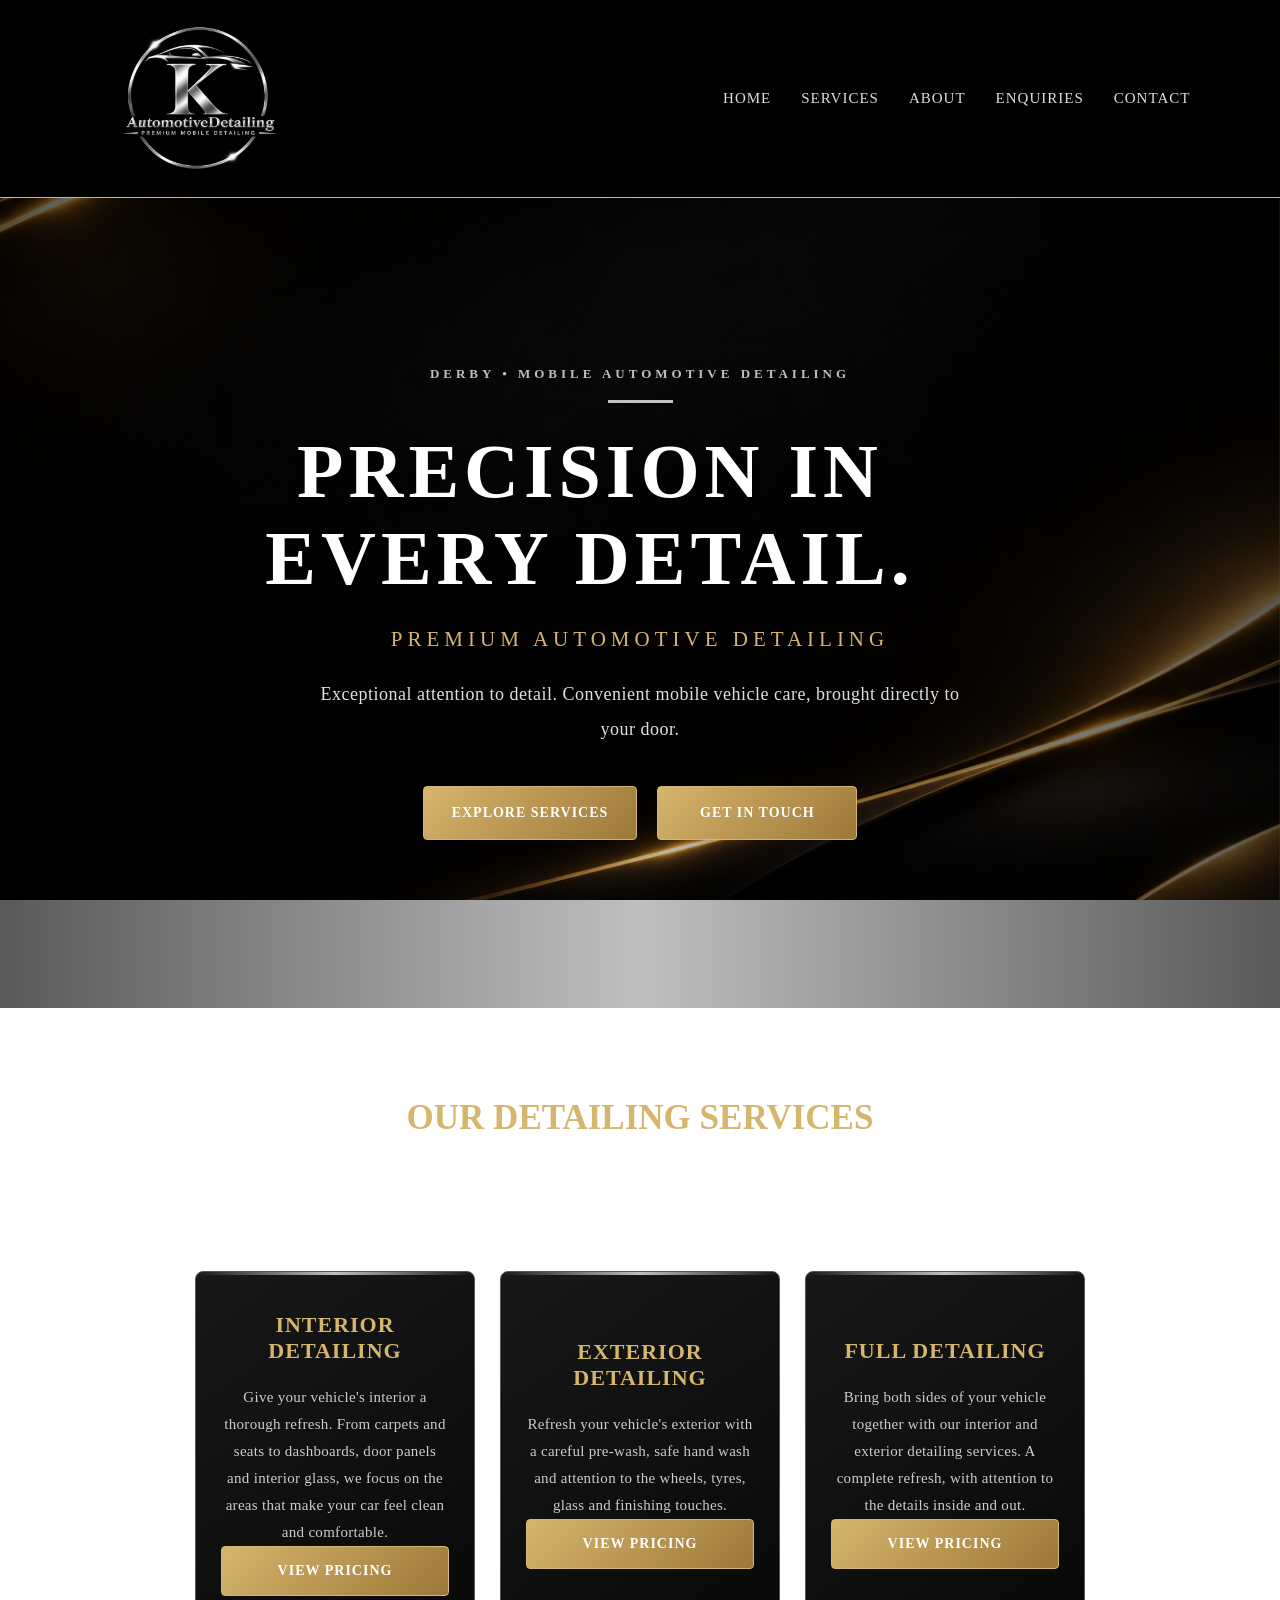
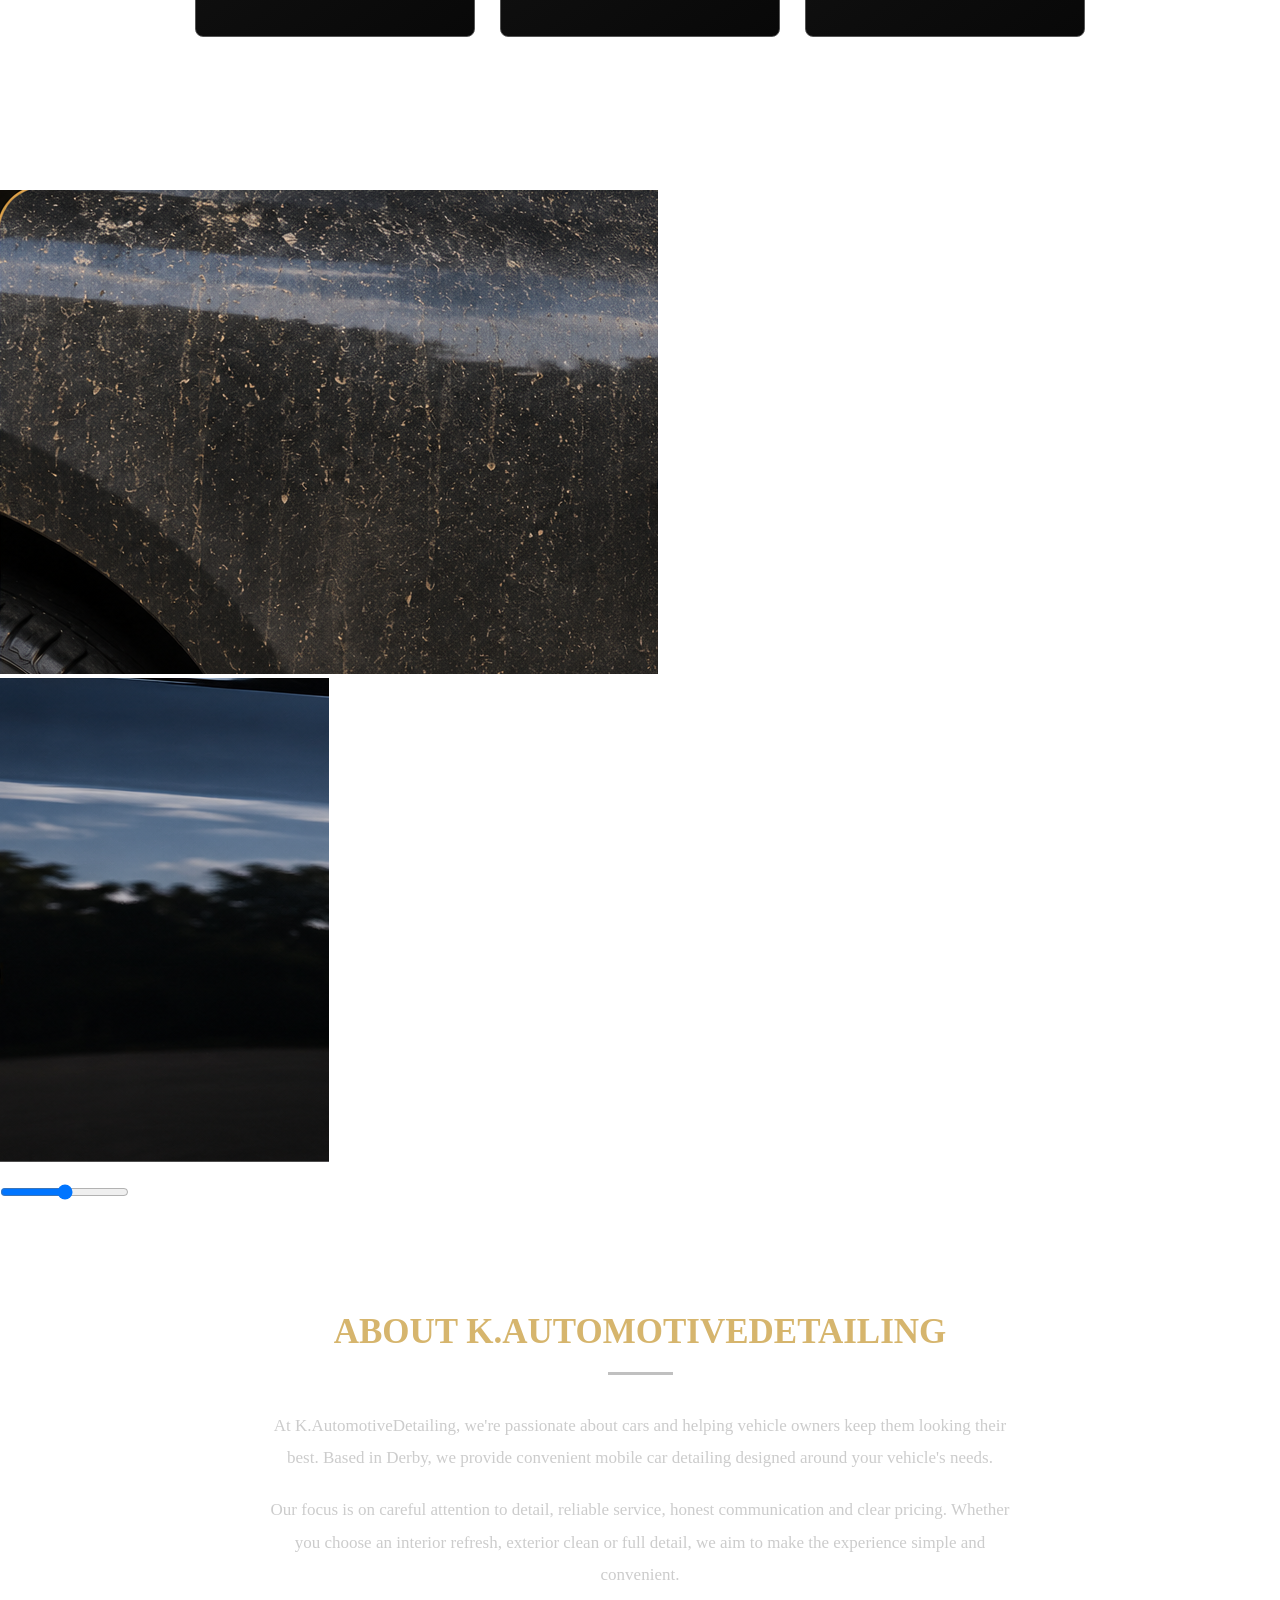
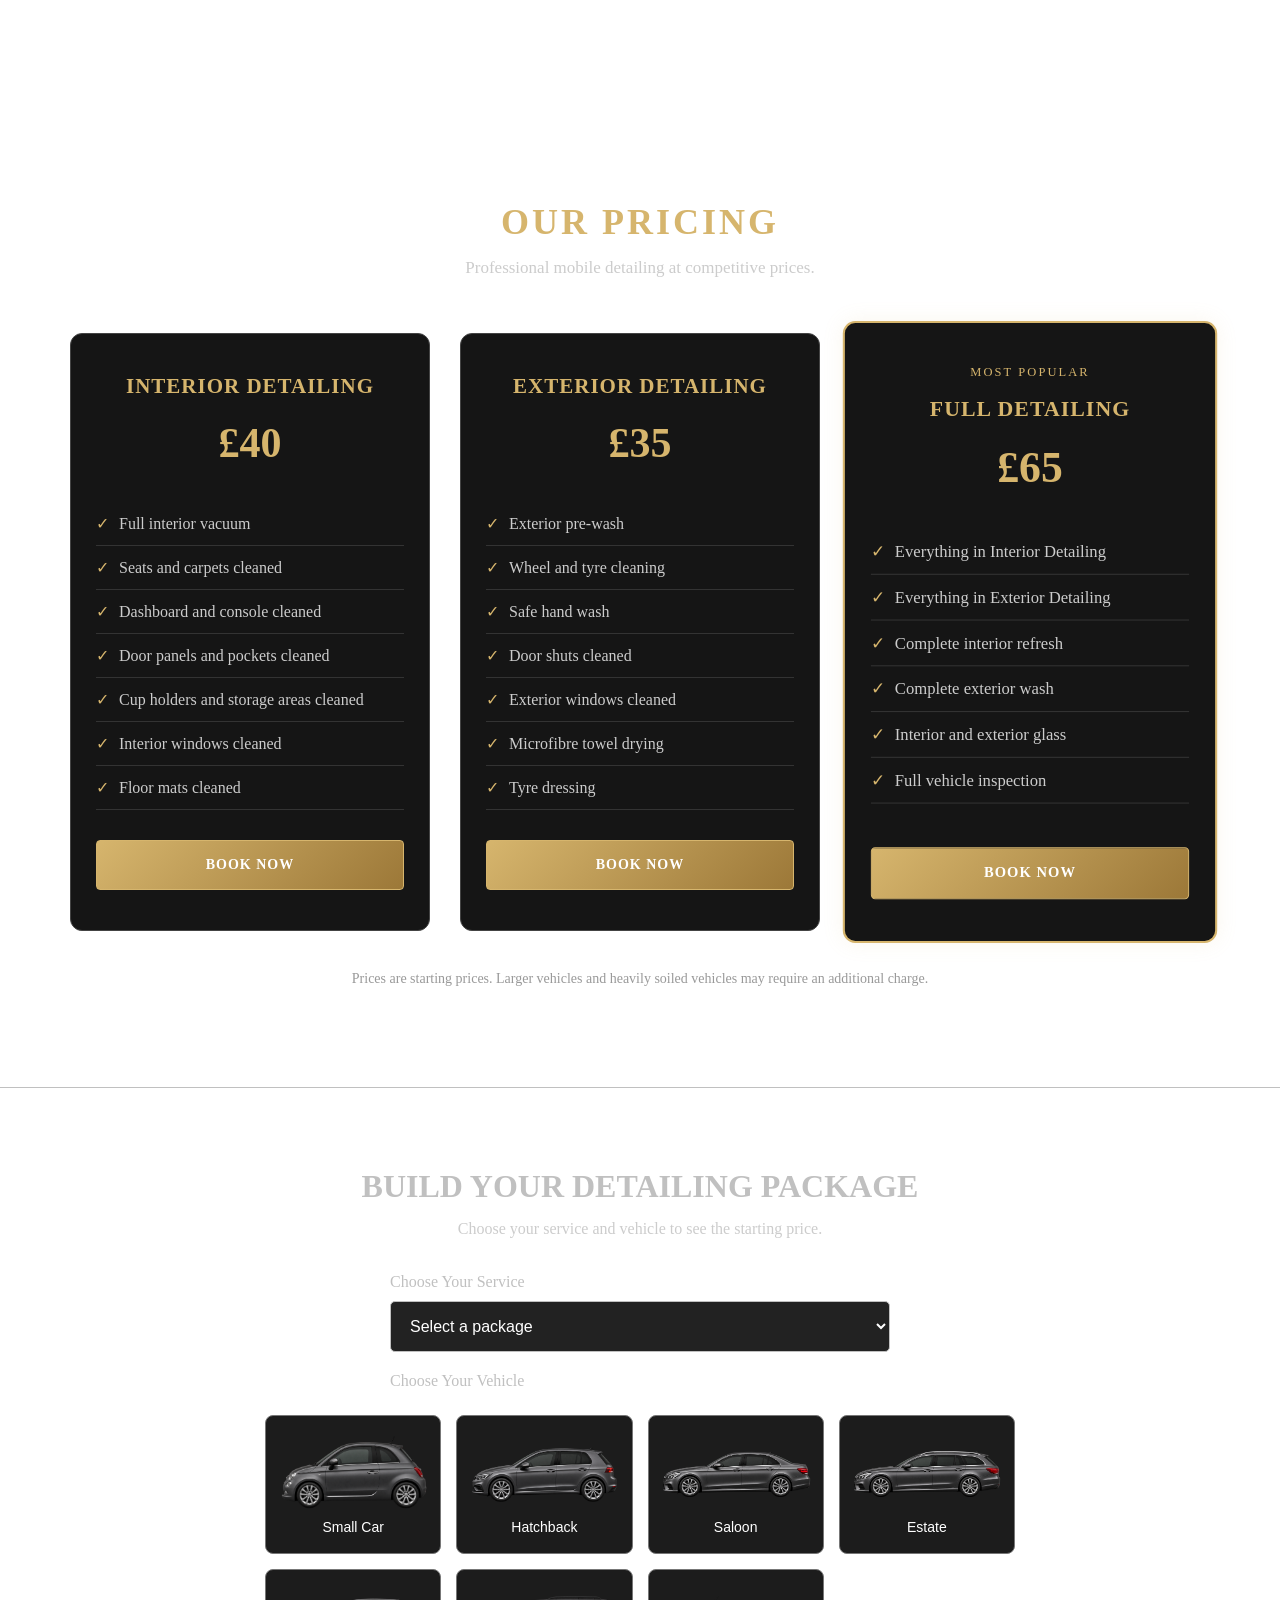
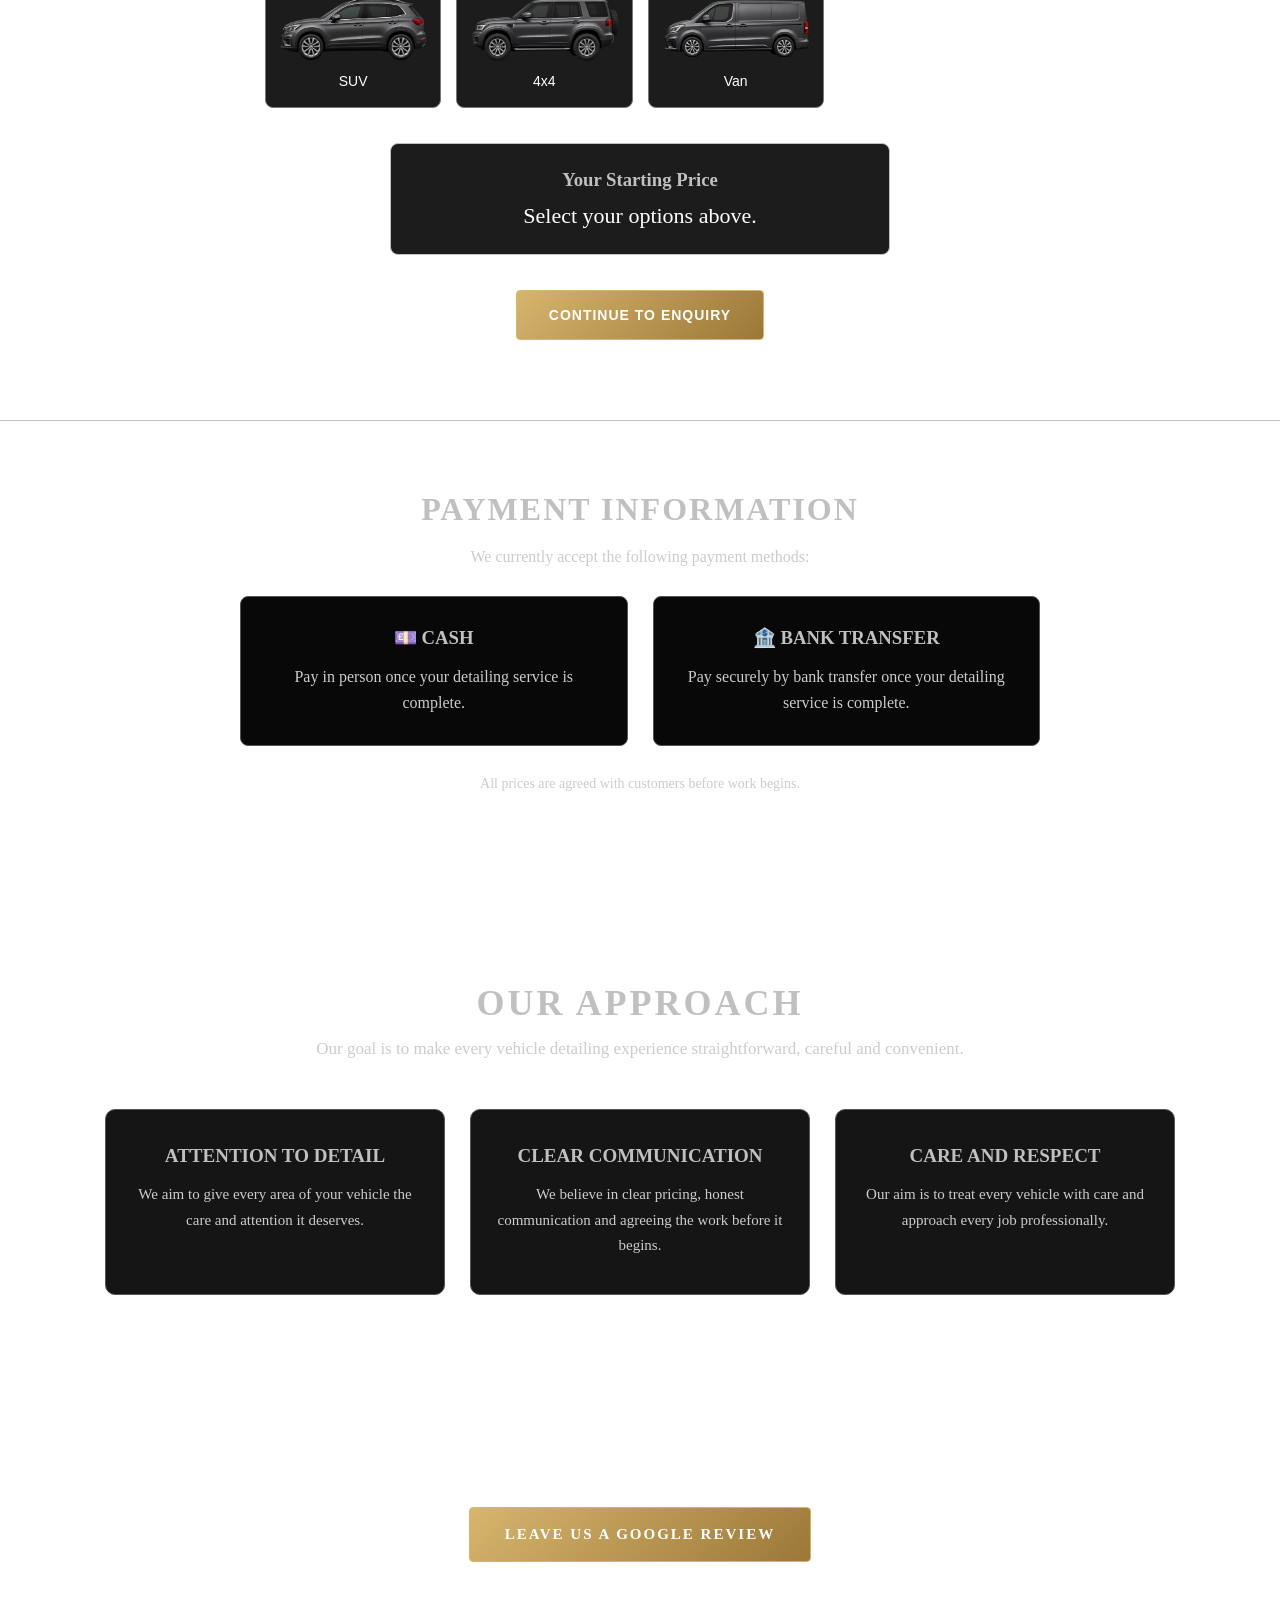
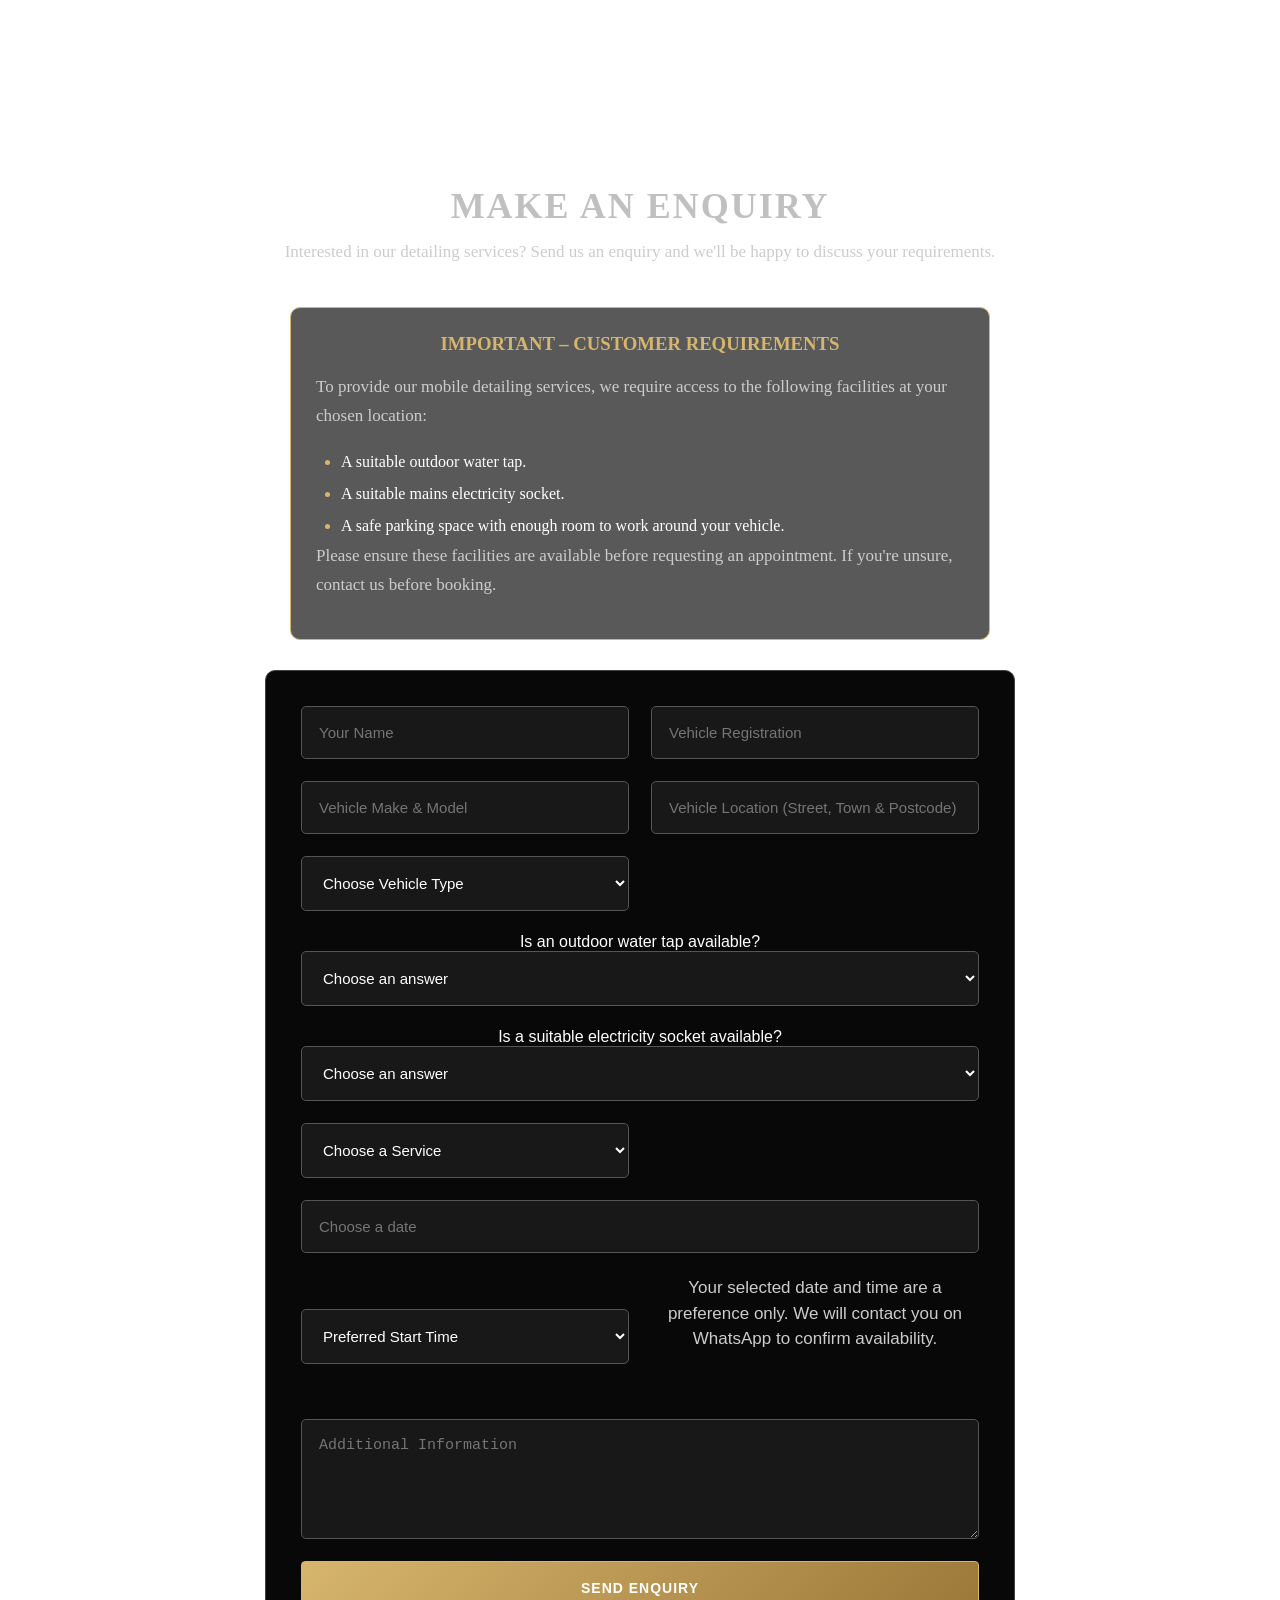
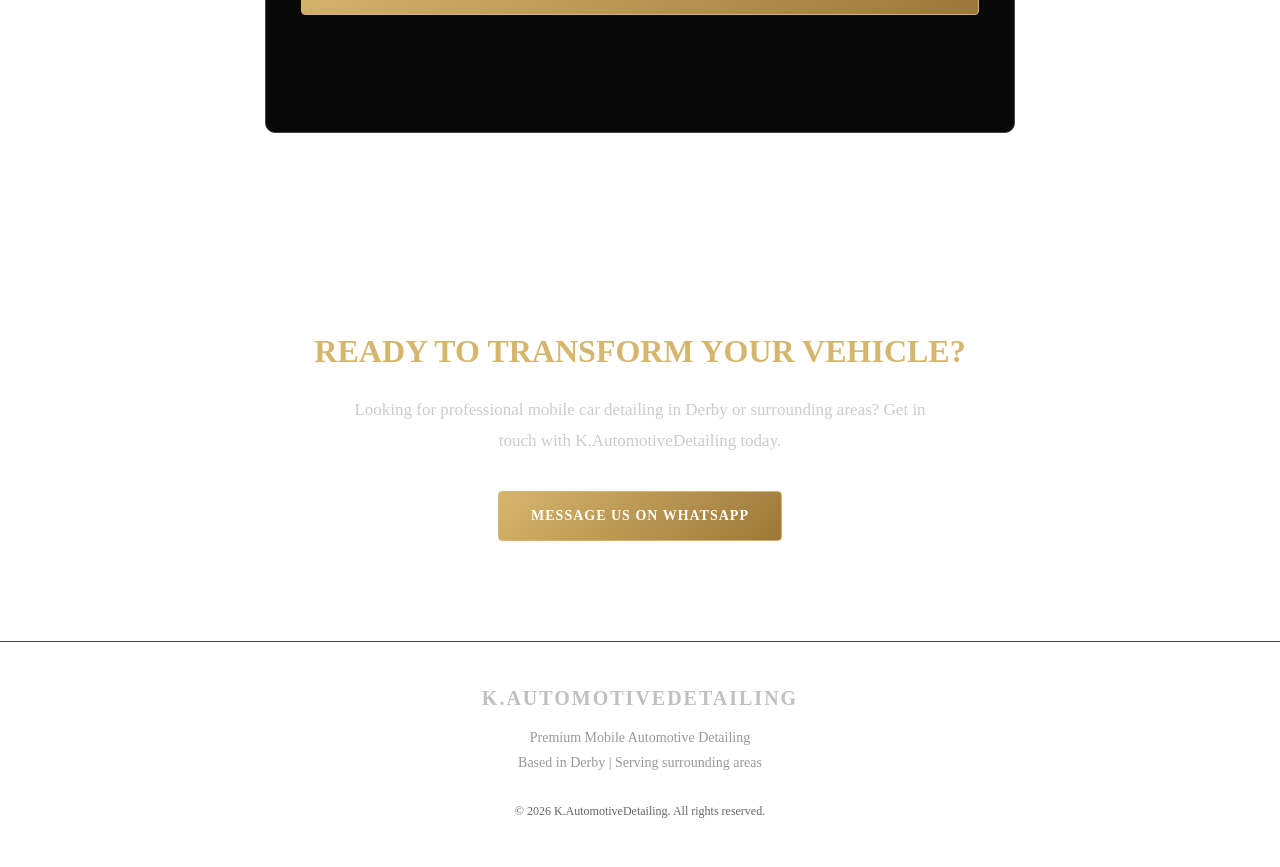
==== commit 78d3c12d: "Update index.html" ====
--- a/index.html
+++ b/index.html
@@ -108,6 +108,51 @@
 
     </div>
 
+</section>
+
+<!-- INTERACTIVE BEFORE AND AFTER -->
+<section class="comparison-section" id="comparison">
+
+    <span class="comparison-kicker">THE DIFFERENCE</span>
+
+    <h2>SEE THE RESULTS</h2>
+
+    <p class="comparison-intro">
+        Drag the slider to compare a dirty panel with a clean finish.
+    </p>
+
+    <div class="comparison-slider" id="comparison-slider">
+
+        <img
+            src="images/before-demo.png"
+            class="comparison-image"
+            alt="Illustrative dirty vehicle panel">
+
+        <img
+            src="images/after-demo.png"
+            class="comparison-image comparison-after"
+            alt="Illustrative clean vehicle panel">
+
+        <span class="comparison-label before-label">BEFORE</span>
+        <span class="comparison-label after-label">AFTER</span>
+
+        <div class="comparison-divider">
+            <span>↔</span>
+        </div>
+
+        <input
+            type="range"
+            min="0"
+            max="100"
+            value="50"
+            class="comparison-range"
+            aria-label="Drag to compare the before and after images">
+
+    </div>
+
+    <p class="comparison-disclaimer">
+        Illustrative demonstration — not a completed customer detail.
+    </p>
 </section>
 <!-- ABOUT -->
 <section class="about" id="about">
@@ -442,6 +487,8 @@
     <option>11:00 AM</option>
     <option>1:00 PM</option>
     <option>3:00 PM</option>
+    <option>5:00 PM</option>
+    <option>7:00 PM</option>
 </select>
 <p class="booking-note">
     Your selected date and time are a preference only.
@@ -768,5 +815,26 @@
     });
 });
 </script>
+
+<script>
+const comparison = document.getElementById("comparison-slider");
+const comparisonRange = comparison.querySelector(".comparison-range");
+const comparisonAfter = comparison.querySelector(".comparison-after");
+const comparisonDivider = comparison.querySelector(".comparison-divider");
+
+function updateComparison() {
+    const value = comparisonRange.value;
+
+    comparisonAfter.style.clipPath =
+        `inset(0 ${100 - value}% 0 0)`;
+
+    comparisonDivider.style.left = value + "%";
+}
+
+comparisonRange.addEventListener("input", updateComparison);
+
+updateComparison();
+</script>
+
 </body>
 </html>
--- a/style.css
+++ b/style.css
@@ -2995,4 +2995,15 @@
         rgba(0, 0, 0, 0.25),
         rgba(0, 0, 0, 0.65)
     ) !important;
-}
+}.form-group label {
+    font-family: Arial, sans-serif;
+    font-weight: normal;
+}.booking-note {
+    font-family: Arial, sans-serif;
+    font-weight: normal;
+    font-size: 16px;
+    line-height: 1.5;
+}#booking-form #time,
+#booking-form .booking-note {
+    align-self: center;
+}
